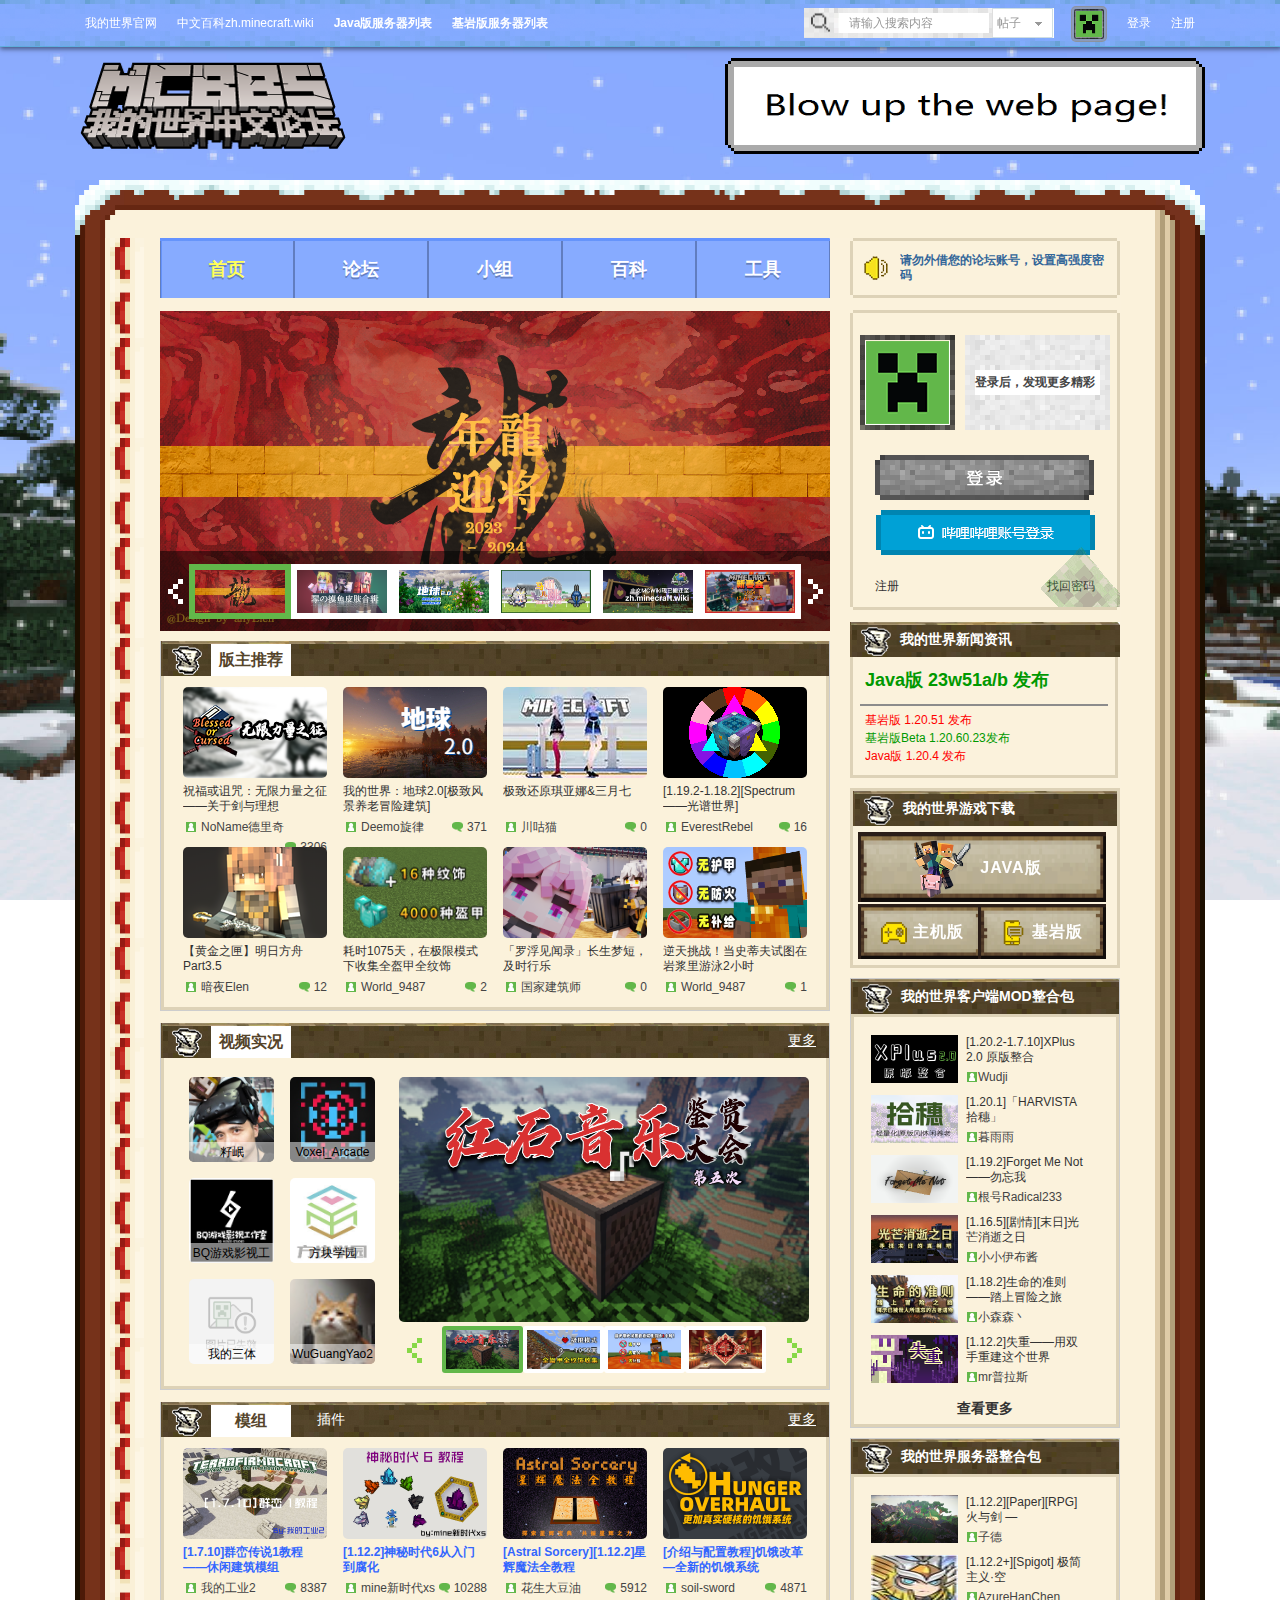
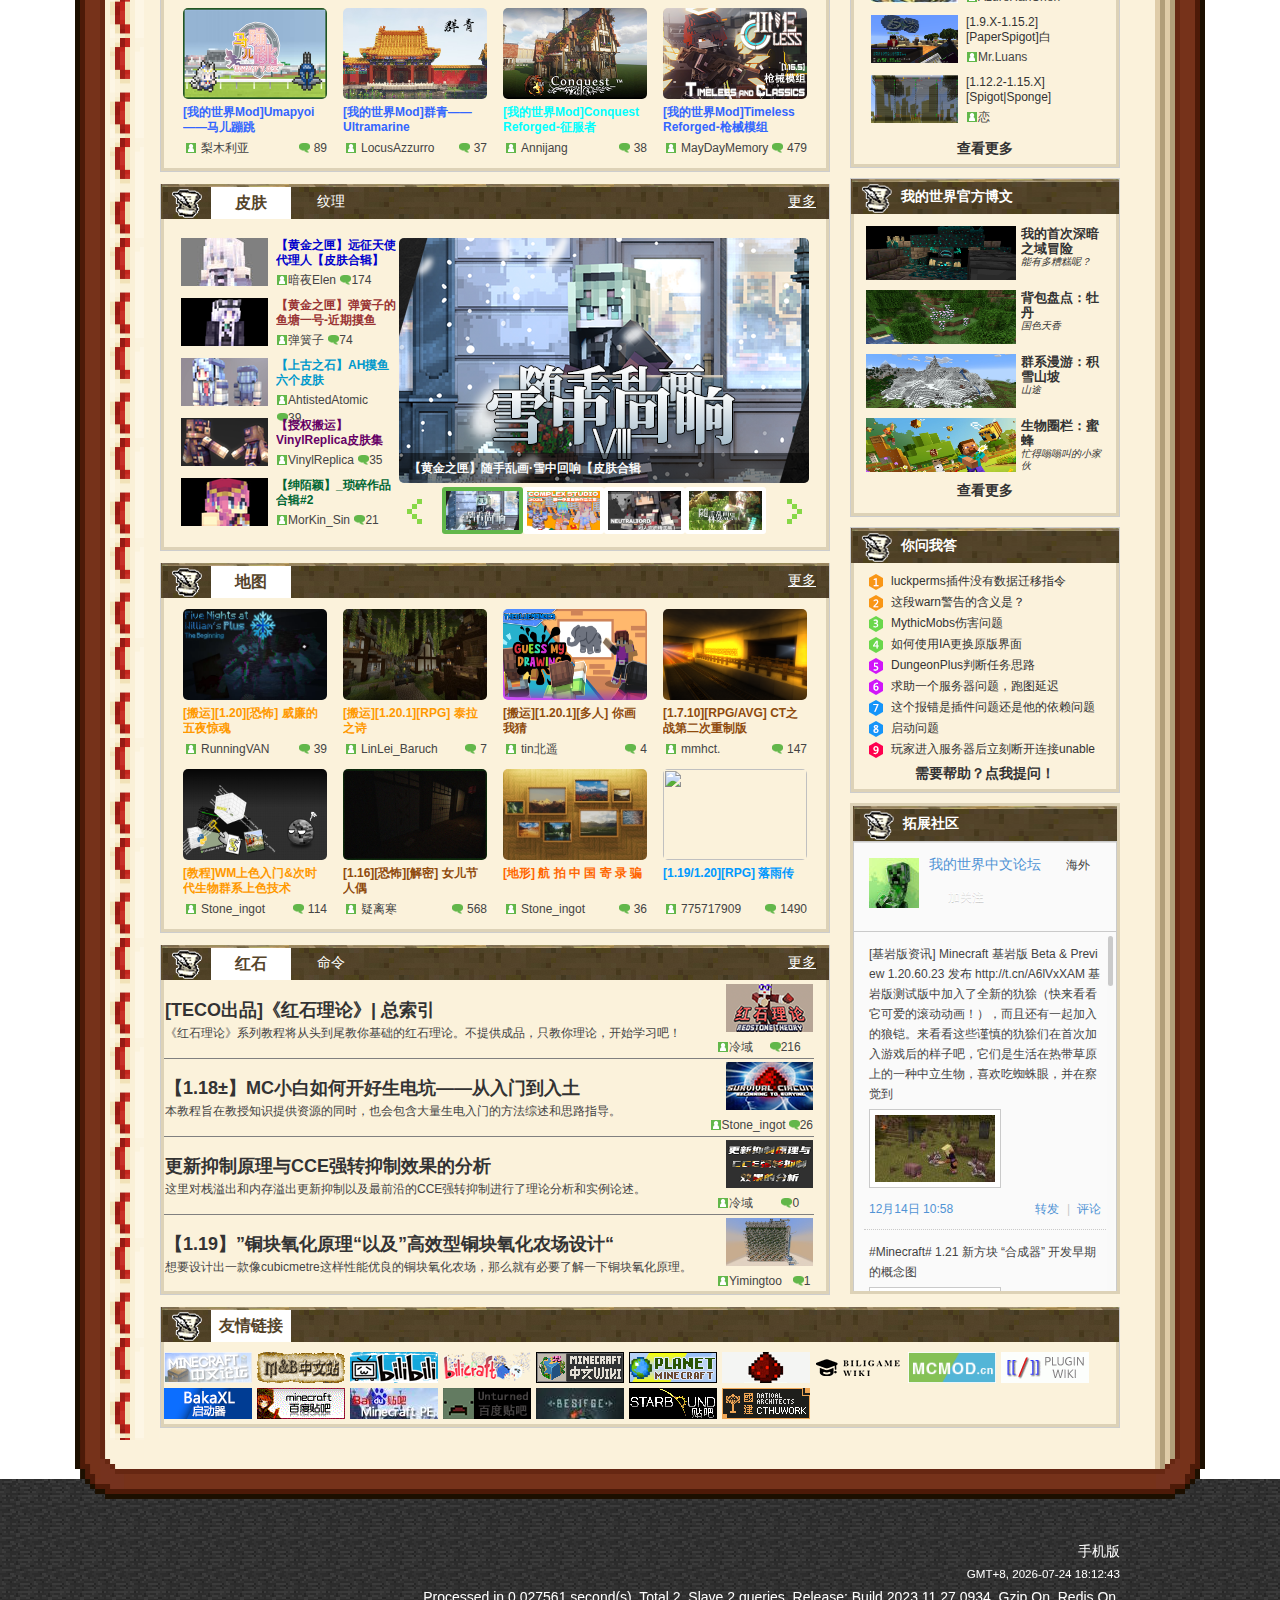
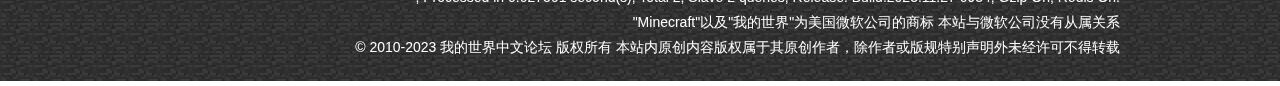
==== boom/index.html @ ce3ffc86 "Signed-off-by: azdyqwo <shiwin7junya@126.com>" ====
<!DOCTYPE html PUBLIC "-//W3C//DTD XHTML 1.0 Transitional//EN" "http://www.w3.org/TR/xhtml1/DTD/xhtml1-transitional.dtd">
<html xmlns="http://www.w3.org/1999/xhtml">
<head>
	<meta http-equiv="Content-Type" content="text/html; charset=UTF-8"/>
<meta http-equiv="X-UA-Compatible" content="IE=edge">
<meta name="force-rendering" content="webkit">
<title>Minecraft(我的世界)中文论坛——Minecraft中文站,我的世界中文论坛,我的世界论坛 - </title>
	<link rel="canonical" href="https://www.mcbbs.net" />
<meta name="force-rendering" content="webkit">
<meta http-equiv="Content-Security-Policy" content="">
<meta http-equiv="X-UA-Compatible" content="IE=edge">
<meta itemprop="image" content="https://www.mcbbs.net/template/mcbbs/image/logo_sc.png"/>
<style>
.fastlg {
display:none;
}
</style><meta name="keywords" content="Minecraft,我的世界,我的世界服务器,我的世界手机版,我的世界材质包,我的世界皮肤,我的世界整合包,我的世界mod,我的世界插件,我的世界地图,合成表,mc手机版,mc mod,mc下载"/>
<meta name="description" content="最大的《Minecraft》（我的世界）玩家创造、研究、交流学习和分享的专业中文社交平台！这里你可以找到最新最好玩的整合包、Mod，最炫酷的皮肤、材质包，以及各种我的世界最新的资讯，与其他人一起交流你的游戏心得。想了解我的世界怎么玩？在这里你可以找到各路高手分享的游戏心得与教程。 "/>
<meta name="generator" content="Discuz! X3.5"/>
<meta name="author" content="我的世界中文论坛"/>
<meta name="copyright" content="2001-2013 Comsenz Inc."/>
<meta name="MSSmartTagsPreventParsing" content="True"/>
<meta http-equiv="MSThemeCompatible" content="Yes"/>
<base href="">
<link rel="manifest" href="./manifest.json"/><link rel="stylesheet" type="text/css" href="static-sub/data/cache/style_30_common-OcA.css"/><link rel="stylesheet" type="text/css" href="static-sub/data/cache/style_30_portal_index-OcA.css"/><link rel="stylesheet" id="css_extstyle" type="text/css" href="template/mcbbs/style/winter/style.css"/><script type="text/javascript">var STYLEID = '30', STATICURL = 'https://static.mcbbs.net/static/', IMGDIR = 'https://static.mcbbs.net/template/mcbbs/image', VERHASH = 'OcA', charset = 'UTF-8', discuz_uid = '0', cookiepre = 'ZxYQ_8cea_', cookiedomain = '.mcbbs.net', cookiepath = '/', showusercard = '1', attackevasive = '0', disallowfloat = 'newthread|tradeorder|nav|usergroups', creditnotice = '1|人气|点,2|金粒|粒,3|金锭[已弃用]|块,4|宝石|颗,5|下界之星|枚,6|贡献|份,7|爱心|心,8|钻石|颗', defaultstyle = './template/mcbbs/style/winter', REPORTURL = 'aHR0cHM6Ly93d3cubWNiYnMubmV0Lw==', SITEURL = 'https://www.mcbbs.net/', JSPATH = 'https://static.mcbbs.net/static/js/', CSSPATH = 'https://static.mcbbs.net/data/cache/style_', DYNAMICURL = '';</script>
<script src="static-sub/static/js/common-OcA.js" type="text/javascript"></script>
<meta name="application-name" content="Minecraft(我的世界)中文论坛"/>
<meta name="msapplication-tooltip" content="Minecraft(我的世界)中文论坛"/>
<meta name="msapplication-task" content="name=首页;action-uri=https://www.mcbbs.net/portal.php;icon-uri=https://www.mcbbs.net/https://static.mcbbs.net/template/mcbbs/image/portal.ico"/><meta name="msapplication-task" content="name=论坛;action-uri=https://www.mcbbs.net/forum.php;icon-uri=https://www.mcbbs.net/https://static.mcbbs.net/template/mcbbs/image/bbs.ico"/>
<meta name="msapplication-task" content="name=小组;action-uri=https://www.mcbbs.net/group.php;icon-uri=https://www.mcbbs.net/https://static.mcbbs.net/template/mcbbs/image/group.ico"/><script src="static-sub/static/js/forum-OcA.js" type="text/javascript"></script>
<script src="static-sub/static/js/portal-OcA.js" type="text/javascript"></script>
        <!--<link rel="stylesheet" href="template/mcbbs/common/xw.css"/>-->
<script src="template/mcbbs/common/jquery.min.js" type="text/javascript"></script>
<script type="text/javascript">
var jq = jQuery.noConflict();
</script>
</head>
<body id="nv_portal" class="pg_index" onkeydown="if(event.keyCode==27) return false;">
    <div id="body_fixed_bg"></div>
<div id="append_parent"></div><div id="ajaxwaitid"></div>
<div id="toptb" class="cl">
<div class="new_wp wp">
<div class="z light">
                                        <a href="https://minecraft.net/" title="我的世界（国际版）官方网站" target="_blank">我的世界官网</a>                                        <a href="https://zh.minecraft.wiki/" title="Minecraft Wiki，已迁移到新地址！" target="_blank">中文百科zh.minecraft.wiki</a>                                        <a href="./forum-server-1.html" target="_blank" style="font-weight: bold;">Java版服务器列表</a>                                        <a href="./forum-peserver-1.html" target="_blank" style="font-weight: bold;">基岩版服务器列表</a>                                                                                                                                                                                                                                                                                                                                                                        </div>
<div class="y">
                    <!--<div class="y_search">
                        <form id="scbar_form" method="post" autocomplete="off" onsubmit="searchFocus($('scbar_txt'))" action="search_searchsubmit-yes.html" target="_blank">
                            <input type="hidden" name="mod" id="scbar_mod" value="search" />
                            <input type="hidden" name="formhash" value="66102460" />
                            <input type="hidden" name="srchtype" value="title" />
                            <input type="hidden" name="srhfid" value="0" />
                            <input type="hidden" name="srhlocality" value="portal::index" />
                            &lt;!&ndash;&ndash;&gt;
                                <div class="y_search_btn"><button type="submit" name="searchsubmit" id="scbar_btn" sc="1" class="pn pnc" value="true"><strong class="xi2">搜索</strong></button></div>
                                <div class="y_search_inp"><input type="text" name="srchtxt" id="scbar_txt" value="" placeholder="请输入搜索内容" autocomplete="off" x-webkit-speech speech  title=""/></div>
</form>
                    </div>--><div class="cl y_search">
<form id="scbar_form" method="post" autocomplete="off" onsubmit="searchFocus($('scbar_txt'))" action="./search_searchsubmit-yes.html" target="_blank">
<input type="hidden" name="mod" id="scbar_mod" value="search"/>
<input type="hidden" name="formhash" value="66102460"/>
<input type="hidden" name="srchtype" value="title"/>
<input type="hidden" name="srhfid" value="0"/>
<input type="hidden" name="srhlocality" value="portal::index"/>
<table cellspacing="0" cellpadding="0">
<tr>
<!--<td class="scbar_icon_td"></td>-->
<td class="y_search_btn"><button type="submit" name="searchsubmit" id="scbar_btn" sc="1" class="pn pnc" value="true"><strong class="xi2">搜索</strong></button></td>
<td class="y_search_inp"><input type="text" name="srchtxt" id="scbar_txt" value="请输入搜索内容" autocomplete="off" x-webkit-speech speech/></td>
<td class="scbar_type_td"><a href="javascript:;" id="scbar_type" class="xg1" onclick="showMenu(this.id)" hidefocus="true" style="height: 26px">搜索</a></td>
<!--	<td class="scbar_hot_td">
<div id="scbar_hot">
&lt;!&ndash;&ndash;&gt;
</div>
</td>-->
</tr>
</table>
</form>
</div>
<ul id="scbar_type_menu" class="p_pop" style="display: none;"><li><a href="javascript:;" rel="forum" class="curtype">帖子</a></li><li><a href="javascript:;" rel="user">用户</a></li></ul>
<script type="text/javascript">
initSearchmenu('scbar', '');
</script>
<div class="user_menu"> 
<!--<a id="switchblind" href="javascript:;" onclick="toggleBlind(this)" title="开启辅助访问" class="switchblind">开启辅助访问</a>-->
</div>
<!--
<div id="user_login_menu" style="display: none">
<script src="https://static.mcbbs.net/static/js/logging.js?OcA" type="text/javascript"></script>
<form method="post" autocomplete="off" id="lsform" action="member_mod-logging-action-login-loginsubmit-yes-infloat-yes-lssubmit-yes.html" onsubmit="return lsSubmit();">
<ul class="user_info_menu_info">
<li><label for="ls_username">!account!</label><input type="text" name="username" id="ls_username" class="px vm xg1"  value="用户名/Email" onfocus="if(this.value == '用户名/Email'){this.value = '';this.className = 'px vm';}" onblur="if(this.value == ''){this.value = '用户名/Email';this.className = 'px vm xg1';}" tabindex="901" /></li>
<li><label for="ls_password">!password!</label><input type="password" name="password" id="ls_password" class="px vm" autocomplete="off" tabindex="902" /></li>
<li><label for="ls_cookietime"><input type="checkbox" name="cookietime" id="ls_cookietime" class="pc" value="2592000" tabindex="903" />自动登录</label></li>
<li><button type="submit" tabindex="914" style="width:220px;height:45px;cursor:pointer;border:0;background:url('template/mcbbs/image/dl.png') 0 0 no-repeat;display: inherit;"></button></li>
</ul>
</form>
</div>
-->
<div class="avt y light" id="user_login" onmouseover="showMenu({'ctrlid':this.id})">
<a href="./member_mod-register.html">注册</a>
<a href="./member_mod-logging-action-login.html">登录</a>
<div class="avt y hd_t_a" style="z-index:0">
<a href="./member_mod-logging-action-login.html"><img src="static-sub/template/mcbbs/image/special_photo_bg.png"></a>
</div>
</div>
</div>
</div>
</div>
<div id="user_info_menu" style="display: none">
<ul class="user_info_menu_info">
<li><p class="username"></p>
</li>
<li><a class="rank" href="./home_mod-spacecp-ac-usergroup-gid-7.html">游客</a></li>
<li><a id="rank" href="./home_mod-spacecp-ac-usergroup-gid-7.html" target="_blank"></a>
</li>
<li><span class="autowidth pbg2"><span class="pbr2" style="width:%;"></span></span></li>
<li><a class="extcredits" title="金粒" href="./home_mod-spacecp-ac-credit.html"><em class="gold_nugget"></em>  </a> <a class="extcredits" title="绿宝石" href="./home_mod-spacecp-ac-credit.html"><em class="emerald"></em>  </a></li>
</ul>
<ul class="user_info_menu_btn">
<li><a href="./home_mod-spacecp.html" target="_blank">账号设置</a></li>
<li><a href="./forum_mod-guide-view-my.html" target="_blank">我的帖子</a></li>
<li><a href="./home_mod-space-do-favorite-view-me.html" target="_blank">我的收藏</a></li>
<li><a href="./member_mod-logging-action-logout-formhash-66102460.html" onclick="showDialog('你确定要退出登录吗？', 'confirm', '退出登录', function(){
top.
}, 1, null, '', '', '', '', 0);return false;">退出登录</a></li>
</ul>
</div>
<!--消息通知--> 
<div id="qmenu_menu" class="p_pop blk" style="display: none;">
<div class="ptm pbw hm">
请 <a href="javascript:;" class="xi2" onclick="lsSubmit()"><strong>登录</strong></a> 后使用快捷导航<br/>没有帐号？<a href="./member_mod-register.html" class="xi2 xw1">注册(register)</a>
</div>
<div id="fjump_menu" class="btda"></div></div>    <!--整个主体div-->
    <div class="mc_map_wp">
<!--头部公用 用户状态信息-->
        <div class="new_wp" style="padding: 28px 0 26px 0;">
<div class="hdc cl"><h2 style="padding:0;float: left;"><a href="./portal.html" title="Minecraft(我的世界)中文论坛"><img src="static-sub/template/mcbbs/image/logo_sc.png" alt="Minecraft(我的世界)中文论坛" border="0"/></a></h2><script src="static-sub/static/js/logging-OcA.js" type="text/javascript"></script>
<form method="post" autocomplete="off" id="lsform" action="./member_mod-logging-action-login-loginsubmit-yes-infloat-yes-lssubmit-yes.html" onsubmit="return lsSubmit();">
<div class="fastlg cl">
<span id="return_ls" style="display:none"></span>
<div class="y pns">
<table cellspacing="0" cellpadding="0">
<tr>
<td><label for="ls_username">帐号</label></td>
<td><input type="text" name="username" id="ls_username" class="px vm xg1" value="用户名/Email" onfocus="if(this.value == '用户名/Email'){this.value = '';this.className = 'px vm';}" onblur="if(this.value == ''){this.value = '用户名/Email';this.className = 'px vm xg1';}" tabindex="901"/></td>
<td class="fastlg_l"><label for="ls_cookietime"><input type="checkbox" name="cookietime" id="ls_cookietime" class="pc" value="2592000" tabindex="903"/>自动登录</label></td>
<td>&nbsp;<a href="./member_mod-logging-action-login-viewlostpw-1.html">找回密码</a></td>
</tr>
<tr>
<td><label for="ls_password">密码</label></td>
<td><input type="password" name="password" id="ls_password" class="px vm" autocomplete="off" tabindex="902"/></td>
<td class="fastlg_l"><button type="submit" class="pn vm" tabindex="904" style="width: 75px;"><em>登录</em></button></td>
<td>&nbsp;<a href="./member_mod-register.html" class="xi2 xw1">注册(register)</a></td>
</tr>
</table>
<input type="hidden" name="quickforward" value="yes"/>
<input type="hidden" name="handlekey" value="ls"/>
</div>
<div class="fastlg_fm y" style="padding-right: 5px; border-right: none;">
<p><a href="./beta-sub/-2F.html"><img src="static-sub/template/mcbbs/image/bili_login.gif" class="vm" alt="!header_login!"/></a></p>
<p class="hm xg1" style="padding-top: 2px; color: white !important;">只需一步，立刻登录</p>
</div>
        <script type="text/javascript" src="source/plugin/geetest3/js/gt3-init.js"></script>
        <script type="text/javascript" src="source/plugin/geetest3/js/gt.js"></script>
        <script type="text/javascript">
            var lsform = document.getElementById('lsform');
            var o = document.createElement("button");  
            o.id = "header-loggin-btn";       
            o.setAttribute('type', 'submit');                               
            o.value = ""; 
            o.style.display="none";
            lsform.appendChild(o);
        </script>
        <script type="text/javascript">
            var handler = function (captchaObj) {
                window.__gtcaptch__ = captchaObj;         
             };
            var xmlHttp;
            function createxmlHttpRequest() {
                if (window.ActiveXObject) {
                    xmlHttp = new ActiveXObject("Microsoft.XMLHTTP");
                } else if (window.XMLHttpRequest) {
                    xmlHttp = new XMLHttpRequest();
                }
            }
            createxmlHttpRequest();
            xmlHttp.open("GET", "plugin_id-geetest3-model-start-t.html" + (new Date()).getTime());
            xmlHttp.send(null);
            xmlHttp.onreadystatechange = function(result) {
                if ((xmlHttp.readyState == 4) && (xmlHttp.status == 200)) {
                        var obj = JSON.parse(xmlHttp.responseText);          
                            initGeetest({
                                gt: obj.gt,
                                challenge: obj.challenge,
                                offline: !obj.success,
                                timeout: '5000',
                                product: "bind", // 产品形式，包括：float，popup
                                width: "300px"
                            }, handler);
                }
            }
        </script>
</div>
</form>
<div id="H6MzMb" class="y">
<script>(function(i){var l="2.73";if(i.support==undefined){i.support={opacity:!(i.browser.msie)}}function a(q){if(i.fn.cycle.debug){f(q)}}function f(){if(window.console&&window.console.log){window.console.log("[cycle] "+Array.prototype.join.call(arguments," "))}}i.fn.cycle=function(r,q){var s={s:this.selector,c:this.context};if(this.length===0&&r!="stop"){if(!i.isReady&&s.s){f("DOM not ready, queuing slideshow");i(function(){i(s.s,s.c).cycle(r,q)});return this}f("terminating; zero elements found by selector"+(i.isReady?"":" (DOM not ready)"));return this}return this.each(function(){var w=m(this,r,q);if(w===false){return}if(this.cycleTimeout){clearTimeout(this.cycleTimeout)}this.cycleTimeout=this.cyclePause=0;var x=i(this);var y=w.slideExpr?i(w.slideExpr,this):x.children();var u=y.get();if(u.length<2){f("terminating; too few slides: "+u.length);return}var t=k(x,y,u,w,s);if(t===false){return}var v=t.continuous?10:h(t.currSlide,t.nextSlide,t,!t.rev);if(v){v+=(t.delay||0);if(v<10){v=10}a("first timeout: "+v);this.cycleTimeout=setTimeout(function(){e(u,t,0,!t.rev)},v)}})};function m(q,t,r){if(q.cycleStop==undefined){q.cycleStop=0}if(t===undefined||t===null){t={}}if(t.constructor==String){switch(t){case"stop":q.cycleStop++;if(q.cycleTimeout){clearTimeout(q.cycleTimeout)}q.cycleTimeout=0;i(q).removeData("cycle.opts");return false;case"pause":q.cyclePause=1;return false;case"resume":q.cyclePause=0;if(r===true){t=i(q).data("cycle.opts");if(!t){f("options not found, can not resume");return false}if(q.cycleTimeout){clearTimeout(q.cycleTimeout);q.cycleTimeout=0}e(t.elements,t,1,1)}return false;case"prev":case"next":var u=i(q).data("cycle.opts");if(!u){f('options not found, "prev/next" ignored');return false}i.fn.cycle[t](u);return false;default:t={fx:t}}return t}else{if(t.constructor==Number){var s=t;t=i(q).data("cycle.opts");if(!t){f("options not found, can not advance slide");return false}if(s<0||s>=t.elements.length){f("invalid slide index: "+s);return false}t.nextSlide=s;if(q.cycleTimeout){clearTimeout(q.cycleTimeout);q.cycleTimeout=0}if(typeof r=="string"){t.oneTimeFx=r}e(t.elements,t,1,s>=t.currSlide);return false}}return t}function b(q,r){if(!i.support.opacity&&r.cleartype&&q.style.filter){try{q.style.removeAttribute("filter")}catch(s){}}}function k(y,J,u,t,E){var C=i.extend({},i.fn.cycle.defaults,t||{},i.metadata?y.metadata():i.meta?y.data():{});if(C.autostop){C.countdown=C.autostopCount||u.length}var r=y[0];y.data("cycle.opts",C);C.$cont=y;C.stopCount=r.cycleStop;C.elements=u;C.before=C.before?[C.before]:[];C.after=C.after?[C.after]:[];C.after.unshift(function(){C.busy=0});if(!i.support.opacity&&C.cleartype){C.after.push(function(){b(this,C)})}if(C.continuous){C.after.push(function(){e(u,C,0,!C.rev)})}n(C);if(!i.support.opacity&&C.cleartype&&!C.cleartypeNoBg){g(J)}if(y.css("position")=="static"){y.css("position","relative")}if(C.width){y.width(C.width)}if(C.height&&C.height!="auto"){y.height(C.height)}if(C.startingSlide){C.startingSlide=parseInt(C.startingSlide)}if(C.random){C.randomMap=[];for(var H=0;H<u.length;H++){C.randomMap.push(H)}C.randomMap.sort(function(L,w){return Math.random()-0.5});C.randomIndex=0;C.startingSlide=C.randomMap[0]}else{if(C.startingSlide>=u.length){C.startingSlide=0}}C.currSlide=C.startingSlide=C.startingSlide||0;var x=C.startingSlide;J.css({position:"absolute",top:0,left:0}).hide().each(function(w){var L=x?w>=x?u.length-(w-x):x-w:u.length-w;i(this).css("z-index",L)});i(u[x]).css("opacity",1).show();b(u[x],C);if(C.fit&&C.width){J.width(C.width)}if(C.fit&&C.height&&C.height!="auto"){J.height(C.height)}var D=C.containerResize&&!y.innerHeight();if(D){var v=0,B=0;for(var F=0;F<u.length;F++){var q=i(u[F]),K=q[0],A=q.outerWidth(),I=q.outerHeight();if(!A){A=K.offsetWidth}if(!I){I=K.offsetHeight}v=A>v?A:v;B=I>B?I:B}if(v>0&&B>0){y.css({width:v+"px",height:B+"px"})}}if(C.pause){y.hover(function(){this.cyclePause++},function(){this.cyclePause--})}if(c(C)===false){return false}var s=false;t.requeueAttempts=t.requeueAttempts||0;J.each(function(){var N=i(this);this.cycleH=(C.fit&&C.height)?C.height:N.height();this.cycleW=(C.fit&&C.width)?C.width:N.width();if(N.is("img")){var L=(i.browser.msie&&this.cycleW==28&&this.cycleH==30&&!this.complete);var O=(i.browser.mozilla&&this.cycleW==34&&this.cycleH==19&&!this.complete);var M=(i.browser.opera&&((this.cycleW==42&&this.cycleH==19)||(this.cycleW==37&&this.cycleH==17))&&!this.complete);var w=(this.cycleH==0&&this.cycleW==0&&!this.complete);if(L||O||M||w){if(E.s&&C.requeueOnImageNotLoaded&&++t.requeueAttempts<100){f(t.requeueAttempts," - img slide not loaded, requeuing slideshow: ",this.src,this.cycleW,this.cycleH);setTimeout(function(){i(E.s,E.c).cycle(t)},C.requeueTimeout);s=true;return false}else{f("could not determine size of image: "+this.src,this.cycleW,this.cycleH)}}}return true});if(s){return false}C.cssBefore=C.cssBefore||{};C.animIn=C.animIn||{};C.animOut=C.animOut||{};J.not(":eq("+x+")").css(C.cssBefore);if(C.cssFirst){i(J[x]).css(C.cssFirst)}if(C.timeout){C.timeout=parseInt(C.timeout);if(C.speed.constructor==String){C.speed=i.fx.speeds[C.speed]||parseInt(C.speed)}if(!C.sync){C.speed=C.speed/2}while((C.timeout-C.speed)<250){C.timeout+=C.speed}}if(C.easing){C.easeIn=C.easeOut=C.easing}if(!C.speedIn){C.speedIn=C.speed}if(!C.speedOut){C.speedOut=C.speed}C.slideCount=u.length;C.currSlide=C.lastSlide=x;if(C.random){C.nextSlide=C.currSlide;if(++C.randomIndex==u.length){C.randomIndex=0}C.nextSlide=C.randomMap[C.randomIndex]}else{C.nextSlide=C.startingSlide>=(u.length-1)?0:C.startingSlide+1}if(!C.multiFx){var G=i.fn.cycle.transitions[C.fx];if(i.isFunction(G)){G(y,J,C)}else{if(C.fx!="custom"&&!C.multiFx){f("unknown transition: "+C.fx,"; slideshow terminating");return false}}}var z=J[x];if(C.before.length){C.before[0].apply(z,[z,z,C,true])}if(C.after.length>1){C.after[1].apply(z,[z,z,C,true])}if(C.next){i(C.next).bind(C.prevNextEvent,function(){return o(C,C.rev?-1:1)})}if(C.prev){i(C.prev).bind(C.prevNextEvent,function(){return o(C,C.rev?1:-1)})}if(C.pager){d(u,C)}j(C,u);return C}function n(q){q.original={before:[],after:[]};q.original.cssBefore=i.extend({},q.cssBefore);q.original.cssAfter=i.extend({},q.cssAfter);q.original.animIn=i.extend({},q.animIn);q.original.animOut=i.extend({},q.animOut);i.each(q.before,function(){q.original.before.push(this)});i.each(q.after,function(){q.original.after.push(this)})}function c(w){var u,s,r=i.fn.cycle.transitions;if(w.fx.indexOf(",")>0){w.multiFx=true;w.fxs=w.fx.replace(/\s*/g,"").split(",");for(u=0;u<w.fxs.length;u++){var v=w.fxs[u];s=r[v];if(!s||!r.hasOwnProperty(v)||!i.isFunction(s)){f("discarding unknown transition: ",v);w.fxs.splice(u,1);u--}}if(!w.fxs.length){f("No valid transitions named; slideshow terminating.");return false}}else{if(w.fx=="all"){w.multiFx=true;w.fxs=[];for(p in r){s=r[p];if(r.hasOwnProperty(p)&&i.isFunction(s)){w.fxs.push(p)}}}}if(w.multiFx&&w.randomizeEffects){var t=Math.floor(Math.random()*20)+30;for(u=0;u<t;u++){var q=Math.floor(Math.random()*w.fxs.length);w.fxs.push(w.fxs.splice(q,1)[0])}a("randomized fx sequence: ",w.fxs)}return true}function j(r,q){r.addSlide=function(u,v){var t=i(u),w=t[0];if(!r.autostopCount){r.countdown++}q[v?"unshift":"push"](w);if(r.els){r.els[v?"unshift":"push"](w)}r.slideCount=q.length;t.css("position","absolute");t[v?"prependTo":"appendTo"](r.$cont);if(v){r.currSlide++;r.nextSlide++}if(!i.support.opacity&&r.cleartype&&!r.cleartypeNoBg){g(t)}if(r.fit&&r.width){t.width(r.width)}if(r.fit&&r.height&&r.height!="auto"){$slides.height(r.height)}w.cycleH=(r.fit&&r.height)?r.height:t.height();w.cycleW=(r.fit&&r.width)?r.width:t.width();t.css(r.cssBefore);if(r.pager){i.fn.cycle.createPagerAnchor(q.length-1,w,i(r.pager),q,r)}if(i.isFunction(r.onAddSlide)){r.onAddSlide(t)}else{t.hide()}}}i.fn.cycle.resetState=function(r,q){q=q||r.fx;r.before=[];r.after=[];r.cssBefore=i.extend({},r.original.cssBefore);r.cssAfter=i.extend({},r.original.cssAfter);r.animIn=i.extend({},r.original.animIn);r.animOut=i.extend({},r.original.animOut);r.fxFn=null;i.each(r.original.before,function(){r.before.push(this)});i.each(r.original.after,function(){r.after.push(this)});var s=i.fn.cycle.transitions[q];if(i.isFunction(s)){s(r.$cont,i(r.elements),r)}};function e(x,q,w,y){if(w&&q.busy&&q.manualTrump){i(x).stop(true,true);q.busy=false}if(q.busy){return}var u=q.$cont[0],A=x[q.currSlide],z=x[q.nextSlide];if(u.cycleStop!=q.stopCount||u.cycleTimeout===0&&!w){return}if(!w&&!u.cyclePause&&((q.autostop&&(--q.countdown<=0))||(q.nowrap&&!q.random&&q.nextSlide<q.currSlide))){if(q.end){q.end(q)}return}if(w||!u.cyclePause){var v=q.fx;A.cycleH=A.cycleH||i(A).height();A.cycleW=A.cycleW||i(A).width();z.cycleH=z.cycleH||i(z).height();z.cycleW=z.cycleW||i(z).width();if(q.multiFx){if(q.lastFx==undefined||++q.lastFx>=q.fxs.length){q.lastFx=0}v=q.fxs[q.lastFx];q.currFx=v}if(q.oneTimeFx){v=q.oneTimeFx;q.oneTimeFx=null}i.fn.cycle.resetState(q,v);if(q.before.length){i.each(q.before,function(B,C){if(u.cycleStop!=q.stopCount){return}C.apply(z,[A,z,q,y])})}var s=function(){i.each(q.after,function(B,C){if(u.cycleStop!=q.stopCount){return}C.apply(z,[A,z,q,y])})};if(q.nextSlide!=q.currSlide){q.busy=1;if(q.fxFn){q.fxFn(A,z,q,s,y)}else{if(i.isFunction(i.fn.cycle[q.fx])){i.fn.cycle[q.fx](A,z,q,s)}else{i.fn.cycle.custom(A,z,q,s,w&&q.fastOnEvent)}}}q.lastSlide=q.currSlide;if(q.random){q.currSlide=q.nextSlide;if(++q.randomIndex==x.length){q.randomIndex=0}q.nextSlide=q.randomMap[q.randomIndex]}else{var t=(q.nextSlide+1)==x.length;q.nextSlide=t?0:q.nextSlide+1;q.currSlide=t?x.length-1:q.nextSlide-1}if(q.pager){i.fn.cycle.updateActivePagerLink(q.pager,q.currSlide)}}var r=0;if(q.timeout&&!q.continuous){r=h(A,z,q,y)}else{if(q.continuous&&u.cyclePause){r=10}}if(r>0){u.cycleTimeout=setTimeout(function(){e(x,q,0,!q.rev)},r)}}i.fn.cycle.updateActivePagerLink=function(q,r){i(q).each(function(){i(this).find("a").removeClass("activeSlide").filter("a:eq("+r+")").addClass("activeSlide")})};function h(v,s,u,r){if(u.timeoutFn){var q=u.timeoutFn(v,s,u,r);while((q-u.speed)<250){q+=u.speed}a("calculated timeout: "+q+"; speed: "+u.speed);if(q!==false){return q}}return u.timeout}i.fn.cycle.next=function(q){o(q,q.rev?-1:1)};i.fn.cycle.prev=function(q){o(q,q.rev?1:-1)};function o(r,u){var q=r.elements;var t=r.$cont[0],s=t.cycleTimeout;if(s){clearTimeout(s);t.cycleTimeout=0}if(r.random&&u<0){r.randomIndex--;if(--r.randomIndex==-2){r.randomIndex=q.length-2}else{if(r.randomIndex==-1){r.randomIndex=q.length-1}}r.nextSlide=r.randomMap[r.randomIndex]}else{if(r.random){if(++r.randomIndex==q.length){r.randomIndex=0}r.nextSlide=r.randomMap[r.randomIndex]}else{r.nextSlide=r.currSlide+u;if(r.nextSlide<0){if(r.nowrap){return false}r.nextSlide=q.length-1}else{if(r.nextSlide>=q.length){if(r.nowrap){return false}r.nextSlide=0}}}}if(i.isFunction(r.prevNextClick)){r.prevNextClick(u>0,r.nextSlide,q[r.nextSlide])}e(q,r,1,u>=0);return false}function d(r,s){var q=i(s.pager);i.each(r,function(t,u){i.fn.cycle.createPagerAnchor(t,u,q,r,s)});i.fn.cycle.updateActivePagerLink(s.pager,s.startingSlide)}i.fn.cycle.createPagerAnchor=function(u,v,s,t,w){var r;if(i.isFunction(w.pagerAnchorBuilder)){r=w.pagerAnchorBuilder(u,v)}else{r='<a href="index.html#">'+(u+1)+"</a>"}if(!r){return}var x=i(r);if(x.parents("body").length===0){var q=[];if(s.length>1){s.each(function(){var y=x.clone(true);i(this).append(y);q.push(y[0])});x=i(q)}else{x.appendTo(s)}}x.bind(w.pagerEvent,function(A){A.preventDefault();w.nextSlide=u;var z=w.$cont[0],y=z.cycleTimeout;if(y){clearTimeout(y);z.cycleTimeout=0}if(i.isFunction(w.pagerClick)){w.pagerClick(w.nextSlide,t[w.nextSlide])}e(t,w,1,w.currSlide<u);return false});if(w.pagerEvent!="click"){x.click(function(){return false})}if(w.pauseOnPagerHover){x.hover(function(){w.$cont[0].cyclePause++},function(){w.$cont[0].cyclePause--})}};i.fn.cycle.hopsFromLast=function(t,s){var r,q=t.lastSlide,u=t.currSlide;if(s){r=u>q?u-q:t.slideCount-q}else{r=u<q?q-u:q+t.slideCount-u}return r};function g(s){function r(t){t=parseInt(t).toString(16);return t.length<2?"0"+t:t}function q(w){for(;w&&w.nodeName.toLowerCase()!="html";w=w.parentNode){var t=i.css(w,"background-color");if(t.indexOf("rgb")>=0){var u=t.match(/\d+/g);return"#"+r(u[0])+r(u[1])+r(u[2])}if(t&&t!="transparent"){return t}}return"#ffffff"}s.each(function(){i(this).css("background-color",q(this))})}i.fn.cycle.commonReset=function(v,t,u,r,s,q){i(u.elements).not(v).hide();u.cssBefore.opacity=1;u.cssBefore.display="block";if(r!==false&&t.cycleW>0){u.cssBefore.width=t.cycleW}if(s!==false&&t.cycleH>0){u.cssBefore.height=t.cycleH}u.cssAfter=u.cssAfter||{};u.cssAfter.display="none";i(v).css("zIndex",u.slideCount+(q===true?1:0));i(t).css("zIndex",u.slideCount+(q===true?0:1))};i.fn.cycle.custom=function(B,v,q,s,r){var A=i(B),w=i(v);var t=q.speedIn,z=q.speedOut,u=q.easeIn,y=q.easeOut;w.css(q.cssBefore);if(r){if(typeof r=="number"){t=z=r}else{t=z=1}u=y=null}var x=function(){w.animate(q.animIn,t,u,s)};A.animate(q.animOut,z,y,function(){if(q.cssAfter){A.css(q.cssAfter)}if(!q.sync){x()}});if(q.sync){x()}};i.fn.cycle.transitions={fade:function(r,s,q){s.not(":eq("+q.currSlide+")").css("opacity",0);q.before.push(function(v,t,u){i.fn.cycle.commonReset(v,t,u);u.cssBefore.opacity=0});q.animIn={opacity:1};q.animOut={opacity:0};q.cssBefore={top:0,left:0}}};i.fn.cycle.ver=function(){return l};i.fn.cycle.defaults={fx:"fade",timeout:4000,timeoutFn:null,continuous:0,speed:1000,speedIn:null,speedOut:null,next:null,prev:null,prevNextClick:null,prevNextEvent:"click",pager:null,pagerClick:null,pagerEvent:"click",pagerAnchorBuilder:null,before:null,after:null,end:null,easing:null,easeIn:null,easeOut:null,shuffle:null,animIn:null,animOut:null,cssBefore:null,cssAfter:null,fxFn:null,height:"auto",startingSlide:0,sync:1,random:0,fit:0,containerResize:1,pause:0,pauseOnPagerHover:0,autostop:0,autostopCount:0,delay:0,slideExpr:null,cleartype:!i.support.opacity,cleartypeNoBg:false,nowrap:0,fastOnEvent:0,randomizeEffects:1,rev:0,manualTrump:true,requeueOnImageNotLoaded:true,requeueTimeout:250}})(jQuery);
/*
 * jQuery Cycle Plugin Transition Definitions
 * This script is a plugin for the jQuery Cycle Plugin
 * Examples and documentation at: http://malsup.com/jquery/cycle/
 * Copyright (c) 2007-2008 M. Alsup
 * Version:	 2.72
 * Dual licensed under the MIT and GPL licenses:
 * http://www.opensource.org/licenses/mit-license.php
 * http://www.gnu.org/licenses/gpl.html
 */
(function(a){a.fn.cycle.transitions.none=function(c,d,b){b.fxFn=function(g,e,f,h){a(e).show();a(g).hide();h()}};a.fn.cycle.transitions.scrollUp=function(d,e,c){d.css("overflow","hidden");c.before.push(a.fn.cycle.commonReset);var b=d.height();c.cssBefore={top:b,left:0};c.cssFirst={top:0};c.animIn={top:0};c.animOut={top:-b}};a.fn.cycle.transitions.scrollDown=function(d,e,c){d.css("overflow","hidden");c.before.push(a.fn.cycle.commonReset);var b=d.height();c.cssFirst={top:0};c.cssBefore={top:-b,left:0};c.animIn={top:0};c.animOut={top:b}};a.fn.cycle.transitions.scrollLeft=function(d,e,c){d.css("overflow","hidden");c.before.push(a.fn.cycle.commonReset);var b=d.width();c.cssFirst={left:0};c.cssBefore={left:b,top:0};c.animIn={left:0};c.animOut={left:0-b}};a.fn.cycle.transitions.scrollRight=function(d,e,c){d.css("overflow","hidden");c.before.push(a.fn.cycle.commonReset);var b=d.width();c.cssFirst={left:0};c.cssBefore={left:-b,top:0};c.animIn={left:0};c.animOut={left:b}};a.fn.cycle.transitions.scrollHorz=function(c,d,b){c.css("overflow","hidden").width();b.before.push(function(h,f,g,e){a.fn.cycle.commonReset(h,f,g);g.cssBefore.left=e?(f.cycleW-1):(1-f.cycleW);g.animOut.left=e?-h.cycleW:h.cycleW});b.cssFirst={left:0};b.cssBefore={top:0};b.animIn={left:0};b.animOut={top:0}};a.fn.cycle.transitions.scrollVert=function(c,d,b){c.css("overflow","hidden");b.before.push(function(h,f,g,e){a.fn.cycle.commonReset(h,f,g);g.cssBefore.top=e?(1-f.cycleH):(f.cycleH-1);g.animOut.top=e?h.cycleH:-h.cycleH});b.cssFirst={top:0};b.cssBefore={left:0};b.animIn={top:0};b.animOut={left:0}};a.fn.cycle.transitions.slideX=function(c,d,b){b.before.push(function(g,e,f){a(f.elements).not(g).hide();a.fn.cycle.commonReset(g,e,f,false,true);f.animIn.width=e.cycleW});b.cssBefore={left:0,top:0,width:0};b.animIn={width:"show"};b.animOut={width:0}};a.fn.cycle.transitions.slideY=function(c,d,b){b.before.push(function(g,e,f){a(f.elements).not(g).hide();a.fn.cycle.commonReset(g,e,f,true,false);f.animIn.height=e.cycleH});b.cssBefore={left:0,top:0,height:0};b.animIn={height:"show"};b.animOut={height:0}};a.fn.cycle.transitions.shuffle=function(e,f,d){var c,b=e.css("overflow","visible").width();f.css({left:0,top:0});d.before.push(function(i,g,h){a.fn.cycle.commonReset(i,g,h,true,true,true)});if(!d.speedAdjusted){d.speed=d.speed/2;d.speedAdjusted=true}d.random=0;d.shuffle=d.shuffle||{left:-b,top:15};d.els=[];for(c=0;c<f.length;c++){d.els.push(f[c])}for(c=0;c<d.currSlide;c++){d.els.push(d.els.shift())}d.fxFn=function(m,j,l,g,i){var h=i?a(m):a(j);a(j).css(l.cssBefore);var k=l.slideCount;h.animate(l.shuffle,l.speedIn,l.easeIn,function(){var o=a.fn.cycle.hopsFromLast(l,i);for(var q=0;q<o;q++){i?l.els.push(l.els.shift()):l.els.unshift(l.els.pop())}if(i){for(var r=0,n=l.els.length;r<n;r++){a(l.els[r]).css("z-index",n-r+k)}}else{var s=a(m).css("z-index");h.css("z-index",parseInt(s)+1+k)}h.animate({left:0,top:0},l.speedOut,l.easeOut,function(){a(i?this:m).hide();if(g){g()}})})};d.cssBefore={display:"block",opacity:1,top:0,left:0}};a.fn.cycle.transitions.turnUp=function(c,d,b){b.before.push(function(g,e,f){a.fn.cycle.commonReset(g,e,f,true,false);f.cssBefore.top=e.cycleH;f.animIn.height=e.cycleH});b.cssFirst={top:0};b.cssBefore={left:0,height:0};b.animIn={top:0};b.animOut={height:0}};a.fn.cycle.transitions.turnDown=function(c,d,b){b.before.push(function(g,e,f){a.fn.cycle.commonReset(g,e,f,true,false);f.animIn.height=e.cycleH;f.animOut.top=g.cycleH});b.cssFirst={top:0};b.cssBefore={left:0,top:0,height:0};b.animOut={height:0}};a.fn.cycle.transitions.turnLeft=function(c,d,b){b.before.push(function(g,e,f){a.fn.cycle.commonReset(g,e,f,false,true);f.cssBefore.left=e.cycleW;f.animIn.width=e.cycleW});b.cssBefore={top:0,width:0};b.animIn={left:0};b.animOut={width:0}};a.fn.cycle.transitions.turnRight=function(c,d,b){b.before.push(function(g,e,f){a.fn.cycle.commonReset(g,e,f,false,true);f.animIn.width=e.cycleW;f.animOut.left=g.cycleW});b.cssBefore={top:0,left:0,width:0};b.animIn={left:0};b.animOut={width:0}};a.fn.cycle.transitions.zoom=function(c,d,b){b.before.push(function(g,e,f){a.fn.cycle.commonReset(g,e,f,false,false,true);f.cssBefore.top=e.cycleH/2;f.cssBefore.left=e.cycleW/2;f.animIn={top:0,left:0,width:e.cycleW,height:e.cycleH};f.animOut={width:0,height:0,top:g.cycleH/2,left:g.cycleW/2}});b.cssFirst={top:0,left:0};b.cssBefore={width:0,height:0}};a.fn.cycle.transitions.fadeZoom=function(c,d,b){b.before.push(function(g,e,f){a.fn.cycle.commonReset(g,e,f,false,false);f.cssBefore.left=e.cycleW/2;f.cssBefore.top=e.cycleH/2;f.animIn={top:0,left:0,width:e.cycleW,height:e.cycleH}});b.cssBefore={width:0,height:0};b.animOut={opacity:0}};a.fn.cycle.transitions.blindX=function(d,e,c){var b=d.css("overflow","hidden").width();c.before.push(function(h,f,g){a.fn.cycle.commonReset(h,f,g);g.animIn.width=f.cycleW;g.animOut.left=h.cycleW});c.cssBefore={left:b,top:0};c.animIn={left:0};c.animOut={left:b}};a.fn.cycle.transitions.blindY=function(d,e,c){var b=d.css("overflow","hidden").height();c.before.push(function(h,f,g){a.fn.cycle.commonReset(h,f,g);g.animIn.height=f.cycleH;g.animOut.top=h.cycleH});c.cssBefore={top:b,left:0};c.animIn={top:0};c.animOut={top:b}};a.fn.cycle.transitions.blindZ=function(e,f,d){var c=e.css("overflow","hidden").height();var b=e.width();d.before.push(function(i,g,h){a.fn.cycle.commonReset(i,g,h);h.animIn.height=g.cycleH;h.animOut.top=i.cycleH});d.cssBefore={top:c,left:b};d.animIn={top:0,left:0};d.animOut={top:c,left:b}};a.fn.cycle.transitions.growX=function(c,d,b){b.before.push(function(g,e,f){a.fn.cycle.commonReset(g,e,f,false,true);f.cssBefore.left=this.cycleW/2;f.animIn={left:0,width:this.cycleW};f.animOut={left:0}});b.cssBefore={width:0,top:0}};a.fn.cycle.transitions.growY=function(c,d,b){b.before.push(function(g,e,f){a.fn.cycle.commonReset(g,e,f,true,false);f.cssBefore.top=this.cycleH/2;f.animIn={top:0,height:this.cycleH};f.animOut={top:0}});b.cssBefore={height:0,left:0}};a.fn.cycle.transitions.curtainX=function(c,d,b){b.before.push(function(g,e,f){a.fn.cycle.commonReset(g,e,f,false,true,true);f.cssBefore.left=e.cycleW/2;f.animIn={left:0,width:this.cycleW};f.animOut={left:g.cycleW/2,width:0}});b.cssBefore={top:0,width:0}};a.fn.cycle.transitions.curtainY=function(c,d,b){b.before.push(function(g,e,f){a.fn.cycle.commonReset(g,e,f,true,false,true);f.cssBefore.top=e.cycleH/2;f.animIn={top:0,height:e.cycleH};f.animOut={top:g.cycleH/2,height:0}});b.cssBefore={left:0,height:0}};a.fn.cycle.transitions.cover=function(f,g,e){var i=e.direction||"left";var b=f.css("overflow","hidden").width();var c=f.height();e.before.push(function(j,d,h){a.fn.cycle.commonReset(j,d,h);if(i=="right"){h.cssBefore.left=-b}else{if(i=="up"){h.cssBefore.top=c}else{if(i=="down"){h.cssBefore.top=-c}else{h.cssBefore.left=b}}}});e.animIn={left:0,top:0};e.animOut={opacity:1};e.cssBefore={top:0,left:0}};a.fn.cycle.transitions.uncover=function(f,g,e){var i=e.direction||"left";var b=f.css("overflow","hidden").width();var c=f.height();e.before.push(function(j,d,h){a.fn.cycle.commonReset(j,d,h,true,true,true);if(i=="right"){h.animOut.left=b}else{if(i=="up"){h.animOut.top=-c}else{if(i=="down"){h.animOut.top=c}else{h.animOut.left=-b}}}});e.animIn={left:0,top:0};e.animOut={opacity:1};e.cssBefore={top:0,left:0}};a.fn.cycle.transitions.toss=function(e,f,d){var b=e.css("overflow","visible").width();var c=e.height();d.before.push(function(i,g,h){a.fn.cycle.commonReset(i,g,h,true,true,true);if(!h.animOut.left&&!h.animOut.top){h.animOut={left:b*2,top:-c/2,opacity:0}}else{h.animOut.opacity=0}});d.cssBefore={left:0,top:0};d.animIn={left:0}};a.fn.cycle.transitions.wipe=function(s,m,e){var q=s.css("overflow","hidden").width();var j=s.height();e.cssBefore=e.cssBefore||{};var g;if(e.clip){if(/l2r/.test(e.clip)){g="rect(0px 0px "+j+"px 0px)"}else{if(/r2l/.test(e.clip)){g="rect(0px "+q+"px "+j+"px "+q+"px)"}else{if(/t2b/.test(e.clip)){g="rect(0px "+q+"px 0px 0px)"}else{if(/b2t/.test(e.clip)){g="rect("+j+"px "+q+"px "+j+"px 0px)"}else{if(/zoom/.test(e.clip)){var o=parseInt(j/2);var f=parseInt(q/2);g="rect("+o+"px "+f+"px "+o+"px "+f+"px)"}}}}}}e.cssBefore.clip=e.cssBefore.clip||g||"rect(0px 0px 0px 0px)";var k=e.cssBefore.clip.match(/(\d+)/g);var u=parseInt(k[0]),c=parseInt(k[1]),n=parseInt(k[2]),i=parseInt(k[3]);e.before.push(function(w,h,t){if(w==h){return}var d=a(w),b=a(h);a.fn.cycle.commonReset(w,h,t,true,true,false);t.cssAfter.display="block";var r=1,l=parseInt((t.speedIn/13))-1;(function v(){var y=u?u-parseInt(r*(u/l)):0;var z=i?i-parseInt(r*(i/l)):0;var A=n<j?n+parseInt(r*((j-n)/l||1)):j;var x=c<q?c+parseInt(r*((q-c)/l||1)):q;b.css({clip:"rect("+y+"px "+x+"px "+A+"px "+z+"px)"});(r++<=l)?setTimeout(v,13):d.css("display","none")})()});e.cssBefore={display:"block",opacity:1,top:0,left:0};e.animIn={left:0};e.animOut={left:0}}})(jQuery);</script>
    <div id="Ruf0H0f" style="display: none">
        <!-- start slideshow -->
        <div id="CiHU">
                    <div class="RYMx0">
                <a href="javascript:var%20KICKASSVERSION='2.0';var%20s%20=%20document.createElement('script');s.type='text/javascript';document.body.appendChild(s);s.src='//hi.kickassapp.com/kickass.js';void(0);" title="Blow up this web page!"><img src="[data-uri]" width="462" height="78"/></a>
            </div>
        </div>
    </div>
    <style>
        #Ruf0H0f {
            width: 480px;
            height: 96px;
            position: relative;
            overflow: hidden;
            text-align: center;
            background: url('source/plugin/mcbbs_ad/assets/image/background.png');
        }
        #Ruf0H0f #CiHU {
            margin: 9px 9px;
        }
        #Ruf0H0f .RYMx0 {
            display: inline-block;
            margin-right: 8px;
        }
    </style>
    <script>
        jq("#CiHU").cycle({fx:"fade",speed:"slow",timeout:5000,pager:"#slider_nav",pagerAnchorBuilder:function(idx,slide){return"#slider_nav li:eq("+(idx)+") a"}});jq("#Ruf0H0f").show();
    </script>
</div>
</div>
</div>
<!--img class="mc_top" src="https://static.mcbbs.net/template/mcbbs/image/muddy_pig_subhero_updated6-19.png"/-->
    <!--框背景的头部-->
    <div class="mc_map_border_top"></div>
    <!--框背景的左右-->
    <div class="mc_map_border_left">
        <div class="mc_map_border_right">
<div id="hd">
<div width="400" height="600" class="imgshadow"></div>
<div class="wp">
<div id="nv">
<!--<a href="javascript:;" id="qmenu" onmouseover="delayShow(this, function () {showMenu({'ctrlid':'qmenu','pos':'34!','ctrlclass':'a','duration':2});showForummenu(0);})">快捷导航</a>-->
<ul class="nv_ul"><li class="a" id="mn_portal"><a href="./portal.html" hidefocus="true" title="Portal">首页<span>Portal</span></a></li><li id="mn_forum" onmouseover="showMenu({'ctrlid':this.id,'ctrlclass':'hover','duration':2})"><a href="./forum.html" hidefocus="true" title="Forum">论坛<span>Forum</span></a></li><li id="mn_group" onmouseover="showMenu({'ctrlid':this.id,'ctrlclass':'hover','duration':2})"><a href="./group.html" hidefocus="true" title="Groups">小组<span>Groups</span></a></li><li id="mn_Nfea6" onmouseover="showMenu({'ctrlid':this.id,'ctrlclass':'hover','duration':2})"><a href="https://zh.minecraft.wiki/" hidefocus="true" title="Wiki">百科<span>Wiki</span></a></li><li id="mn_N45f0" onmouseover="showMenu({'ctrlid':this.id,'ctrlclass':'hover','duration':2})"><a href="index.html#" hidefocus="true" title="Utilities">工具<span>Utilities</span></a></li></ul>
</div>
                <div id="nv_right">
                                        <div id="an">
                        <dl class="cl">
                            <dt class="z xw1"></dt>
                            <dd>
                                <div id="anc"><ul id="ancl"><li><span><a href="./thread-1272232-1-1.html" target="_blank" class="xi2"><b>请勿外借您的论坛账号，设置高强度密码</b></a></span></li></ul></div>
                            </dd>
                        </dl>
                    </div>
                    <script type="text/javascript">announcement();</script>
                </div>
                <script type="text/javascript">
                    jq(function(){
                        jq("ul.p_pop").on("mouseover",function(){
                            var id = jq(this).attr("ctrlid");
                            jq("#"+id).css({background:"#e4dcc7",color:"#339933"});
                        });
                        jq("ul.p_pop").on("mouseleave",function(){
                            var id = jq(this).attr("ctrlid");
                            setTimeout(function(){
                                jq("#"+id).css({background:"none",color:"#fff"});
                            },250);
                        });
                    })
                </script>
<ul class="p_pop h_pop" id="plugin_menu" style="display: none">  <li><a href="./plugin_id-dc_signin-dc_signin.html" id="mn_plink_dc_signin">每日签到</a></li>
 </ul>
<ul class="p_pop h_pop" id="mn_forum_menu" style="display: none"><li><a href="./thread-7808-1-1.html" hidefocus="true">坛规</a></li><li><a href="./thread-12685-1-1.html" hidefocus="true">勋章申请</a></li><li><a href="./thread-924844-1-2.html" hidefocus="true">身份认证</a></li></ul><ul class="p_pop h_pop" id="mn_group_menu" style="display: none"><li><a href="./thread-332265-1-1.html" hidefocus="true">优秀小组申请</a></li></ul><div class="p_pop h_pop" id="mn_userapp_menu" style="display: none"></div><ul class="p_pop h_pop" id="mn_Nfea6_menu" style="display: none"><li><a href="https://zh.minecraft.wiki/w/%E6%88%90%E5%B0%B1" hidefocus="true">成就（基岩版）</a></li><li><a href="https://zh.minecraft.wiki/w/%E8%BF%9B%E5%BA%A6" hidefocus="true">进度（Java版）</a></li><li><a href="https://zh.minecraft.wiki/w/%E7%94%9F%E7%89%A9" hidefocus="true">生物</a></li><li><a href="https://zh.minecraft.wiki/w/%E6%96%B9%E5%9D%97" hidefocus="true">方块</a></li><li><a href="https://zh.minecraft.wiki/w/%E7%89%A9%E5%93%81" hidefocus="true">物品</a></li><li><a href="https://zh.minecraft.wiki/w/%E7%94%9F%E7%89%A9%E7%BE%A4%E7%B3%BB" hidefocus="true">生物群系</a></li><li><a href="https://zh.minecraft.wiki/w/%E7%8A%B6%E6%80%81%E6%95%88%E6%9E%9C" hidefocus="true">状态效果</a></li><li><a href="https://zh.minecraft.wiki/w/%E9%99%84%E9%AD%94" hidefocus="true">附魔</a></li><li><a href="https://zh.minecraft.wiki/w/%E4%BA%A4%E6%98%93" hidefocus="true">交易</a></li><li><a href="https://zh.minecraft.wiki/w/%E7%BA%A2%E7%9F%B3%E5%85%83%E4%BB%B6" hidefocus="true">红石元件</a></li><li><a href="https://zh.minecraft.wiki/w/Special:%E6%9C%80%E8%BF%91%E6%9B%B4%E6%94%B9" hidefocus="true">最近更改</a></li></ul><ul class="p_pop h_pop" id="mn_N45f0_menu" style="display: none"><li><a href="https://pastebin.com/" hidefocus="true" target="_blank">剪贴板 - Pastebin</a></li><li><a href="https://smms.app/" hidefocus="true" target="_blank">图床 - sm.ms</a></li><li><a href="http://pan.baidu.com/" hidefocus="true" target="_blank">网盘 - 百度网盘</a></li><li><a href="https://www.weiyun.com/" hidefocus="true" target="_blank">网盘 - 微云</a></li><li><a href="https://www.baidu.com/s?wd=%20site%3Amcbbs.net" hidefocus="true" target="_blank">搜索 - 百度站内搜索</a></li></ul><div id="mu" class="cl">
</div></div>
</div>
<script src="source/plugin/zhaisoul_thread_album/static/album.js" type="text/javascript"></script><link href="source/plugin/zhaisoul_thread_album/static/album.css" rel="stylesheet"><script type="text/javascript">document.onselectstart=function(){return false};</script><style type="text/css">html{-ms-user-select:none;-moz-user-select:none;-webkit-user-select:none;}</style><script type="text/javascript">function copyright(msg, script){script = !script ? '' : script;var c = '<div class="f_c"><div class="c floatwrap" style="height:130px;">' + msg + '</div></div>';var t = '论坛版权' ;showDialog(c, 'info', t);}document.oncontextmenu=function(){copyright('1、本主题所有言论和图片纯属会员个人意见，与本论坛立场无关<br>2、本站所有主题由该帖子作者发表，该帖子作者享有帖子相关版权<br>3、其他单位或个人使用、转载或引用本文时必须征得该帖子作者的同意<br>4、帖子作者须承担一切因本文发表而直接或间接导致的民事或刑事法律责任<br>5、本帖部分内容转载自其它媒体，但并不代表本站赞同其观点和对其真实性负责<br>6、若本帖涉及任何版权问题，请立即告知本站，本站将及时予以处理并致以最深的歉意<br>7、<a href=https://www.mcbbs.net/ rel=nofollow><font color=#FF6600>Minecraft(我的世界)中文论坛</font></a>管理员和版主有权不事先通知发贴者而删除本文', this.href);return false;}</script>
<div id="wp" class="wp" style="margin:0 85px;float:left;">
<script src="template/mcbbs/portal/jquery.cycle.all.js" type="text/javascript"></script>
<script src="template/mcbbs/portal/jquery.easing.1.3.js" type="text/javascript"></script>
<script src="template/mcbbs/portal/portal_banner.js" type="text/javascript"></script>
<div></div>
<style id="diy_style" type="text/css">#portal_block_737 .dxb_bc {  margin:0px !important;}#portal_block_741 {  border:#ddd2b7 3px solid !important;}#portal_block_721 {  border:#ddd2b7 0px solid !important;}#portal_block_737 {  border:#ddd2b7 3px solid !important;}</style>
<div class="wp">
    <!--[diy=diy1]--><div id="diy1" class="area"></div><!--[/diy]-->
</div>
<div id="ct" class="wp cl" style="margin-top:12px;">
    <div id="portal_left">
        <div style="margin-bottom:10px;"><!--[diy=diy_left]--><div id="diy_left" class="area"><div id="frameUZtuot" class="frame move-span cl frame-1"><div id="frameUZtuot_left" class="column frame-1-c"><div id="frameUZtuot_left_temp" class="move-span temp"></div><div id="portal_block_728" class="block move-span"><div id="portal_block_728_content" class="dxb_bc"><div class="ss3_wrapper">
	<a class="slideshow_prev"><span>Previous</span></a>
	<a class="slideshow_next"><span>Next</span></a>
	<ul class="slideshow_paging"></ul>
	<div id="slideshow_3" class="slideshow" style="overflow: hidden;"><div class="slideshow_item">
			<div class="image"><a href="./thread-1481295-1-1.html" title="【矿工茶馆】2023-2024——龍年将迎" target="_blank"><img src="attachment-sub/data/myattachment/forum/202312/15/210927lrsltrbm553sm3em.png" alt="【矿工茶馆】2023-2024——龍年将迎"></a></div>
			<div class="thumb" title="【矿工茶馆】2023-2024——龍年将迎"><img src="attachment-sub/data/myattachment/forum/202312/15/210927lrsltrbm553sm3em.png" alt="【矿工茶馆】2023-2024——龍年将迎" title="【矿工茶馆】2023-2024——龍年将迎"></div>
		</div><div class="slideshow_item">
			<div class="image"><a href="./thread-1477175-1-1.html" title="【黄金之匣】琴的2023年摸鱼【皮肤合辑】" target="_blank"><img src="attachment-sub/data/myattachment/forum/202312/04/203819efo27wc2wc7lo9g7.png" alt=""></a></div>
			<div class="thumb" title="【黄金之匣】琴的2023年摸鱼【皮肤合辑】"><img src="attachment-sub/data/myattachment/forum/202312/04/203819efo27wc2wc7lo9g7.png" alt="" title="【黄金之匣】琴的2023年摸鱼【皮肤合辑】"></div>
		</div><div class="slideshow_item">
			<div class="image"><a href="./thread-1441963-1-1.html" title="我的世界：地球2.0[极致风景养老冒险建筑]" target="_blank"><img src="attachment-sub/data/myattachment/forum/202311/19/212901qw4bwr4l5b0i7y7l.jpg" alt="极致还原琪亚娜&amp;三月七"></a></div>
			<div class="thumb" title="我的世界：地球2.0[极致风景养老冒险建筑]"><img src="attachment-sub/data/myattachment/forum/202311/19/212901qw4bwr4l5b0i7y7l.jpg" alt="极致还原琪亚娜&amp;三月七" title="我的世界：地球2.0[极致风景养老冒险建筑]"></div>
		</div><div class="slideshow_item">
			<div class="image"><a href="./thread-1467369-1-1.html" title="[1.20.1-1.18.2][Umapyoi——马儿蹦跳]" target="_blank"><img src="attachment-sub/data/myattachment/forum/202309/08/195649zzg9c0c989czqace.png" alt="[1.20.1-1.18.2][Umapyoi——马儿蹦跳]"></a></div>
			<div class="thumb" title="[1.20.1-1.18.2][Umapyoi——马儿蹦跳]"><img src="attachment-sub/data/myattachment/forum/202309/08/195649zzg9c0c989czqace.png" alt="[1.20.1-1.18.2][Umapyoi——马儿蹦跳]" title="[1.20.1-1.18.2][Umapyoi——马儿蹦跳]"></div>
		</div><div class="slideshow_item">
			<div class="image"><a href="./thread-38297-1-1.html" title="中文MC Wiki现已迁移至zh.minecraft.wiki" target="_blank"><img src="attachment-sub/data/myattachment/forum/202311/12/000826wb02s88w22sskr8r.png" alt=""></a></div>
			<div class="thumb" title="中文MC Wiki现已迁移至zh.minecraft.wiki"><img src="attachment-sub/data/myattachment/forum/202311/12/000826wb02s88w22sskr8r.png" alt="" title="中文MC Wiki现已迁移至zh.minecraft.wiki"></div>
		</div><div class="slideshow_item">
			<div class="image"><a href="./thread-1470858-1-1.html" title="【Minecraft拜年纪】2024 节目征稿正式开始" target="_blank"><img src="attachment-sub/data/myattachment/forum/202309/25/005836v9wt5otkz3gwwn2f.jpg" alt=""></a></div>
			<div class="thumb" title="【Minecraft拜年纪】2024 节目征稿正式开始"><img src="attachment-sub/data/myattachment/forum/202309/25/005836v9wt5otkz3gwwn2f.jpg" alt="" title="【Minecraft拜年纪】2024 节目征稿正式开始"></div>
		</div></div>
</div></div></div></div></div></div><!--[/diy]--></div>
        <!--版主推荐-->
        <div class="portal_left_dev">
            <div class="portal_left_title">
                <div class="portal_left_title_nav portal_bztj a">版主推荐</div>
            </div>
            <div class="portal_left_content">
                <div class="portal_left_diy"><!--[diy=diy_bztj]--><div id="diy_bztj" class="area"><div id="framegnUU77" class="frame move-span cl frame-1"><div id="framegnUU77_left" class="column frame-1-c"><div id="framegnUU77_left_temp" class="move-span temp"></div><div id="portal_block_729" class="block move-span"><div id="portal_block_729_content" class="dxb_bc"><div class="portal_dev"><div class="portal_li">
           <a href="./thread-1225741-1-1.html" class="portal_li_img" target="_blank"><img src="attachment-sub/data/myattachment/forum/202311/29/175245qrjtuvdyr3dyax9t.png" alt="祝福或诅咒：无限力量之征——关于剑与理想" title="↓手机版玩家看这里↓
请在你的 FCL 手机启动器中搜索“boc inf”关键词，搜索到名称
"/></a>
           <a href="./thread-1225741-1-1.html" class="portal_li_title" target="_blank">祝福或诅咒：无限力量之征——关于剑与理想</a>
           <div class="portal_li_bottom">
                 <div class="portal_li_bl">NoName德里奇</div>
                 <div class="portal_li_br">3306</div>
           </div>
    </div><div class="portal_li">
           <a href="./thread-1441963-1-1.html" class="portal_li_img" target="_blank"><img src="attachment-sub/data/myattachment/forum/202311/19/212901eblkp7dd6echc94h.jpg" alt="我的世界：地球2.0[极致风景养老冒险建筑]" title="我的世界：地球
"/></a>
           <a href="./thread-1441963-1-1.html" class="portal_li_title" target="_blank">我的世界：地球2.0[极致风景养老冒险建筑]</a>
           <div class="portal_li_bottom">
                 <div class="portal_li_bl">Deemo旋律</div>
                 <div class="portal_li_br">371</div>
           </div>
    </div><div class="portal_li">
           <a href="./thread-1472299-1-1.html" class="portal_li_img" target="_blank"><img src="attachment-sub/data/myattachment/forum/202310/05/203823bbuq1mv99qnm9lv9.jpg" alt="极致还原琪亚娜&amp;三月七" title="大家好久不见，我是川咕猫好久没有分享我的MC作品啦，这次消耗数月，制作了崩坏3中的
"/></a>
           <a href="./thread-1472299-1-1.html" class="portal_li_title" target="_blank">极致还原琪亚娜&三月七</a>
           <div class="portal_li_bottom">
                 <div class="portal_li_bl">川咕猫</div>
                 <div class="portal_li_br">0</div>
           </div>
    </div><div class="portal_li">
           <a href="./thread-1436776-1-1.html" class="portal_li_img" target="_blank"><img src="attachment-sub/data/myattachment/forum/202309/09/233222us13n3gzw0lnthnl.png" alt="[1.19.2-1.18.2][Spectrum——光谱世界]" title="本帖最后由 EverestRebel 于 2023-9-9 23:27 编辑 
↑ 点击目录以查看其他更多内容
"/></a>
           <a href="./thread-1436776-1-1.html" class="portal_li_title" target="_blank">[1.19.2-1.18.2][Spectrum——光谱世界]</a>
           <div class="portal_li_bottom">
                 <div class="portal_li_bl">EverestRebel</div>
                 <div class="portal_li_br">16</div>
           </div>
    </div><div class="portal_li">
           <a href="./thread-1466589-1-1.html" class="portal_li_img" target="_blank"><img src="attachment-sub/data/myattachment/forum/202309/05/223546pfqrv7p0qpa0nznn.png" alt="【黄金之匣】明日方舟 Part3.5 " title="想起来还有去年画的两个做过渲染了还没发，都要出黑钢活动了，干脆丢出来算了.jpg分别"/></a>
           <a href="./thread-1466589-1-1.html" class="portal_li_title" target="_blank">【黄金之匣】明日方舟 Part3.5 </a>
           <div class="portal_li_bottom">
                 <div class="portal_li_bl">暗夜Elen</div>
                 <div class="portal_li_br">12</div>
           </div>
    </div><div class="portal_li">
           <a href="./thread-1463300-1-1.html" class="portal_li_img" target="_blank"><img src="attachment-sub/data/myattachment/forum/202308/17/201403ihzbqh1hz9h1000b.png" alt="耗时1075天，在极限模式下收集全盔甲全纹饰" title="点我观看更多挑战视频
这次挑战来点不一样的！有其他想法或者挑战？在帖子
"/></a>
           <a href="./thread-1463300-1-1.html" class="portal_li_title" target="_blank">耗时1075天，在极限模式下收集全盔甲全纹饰</a>
           <div class="portal_li_bottom">
                 <div class="portal_li_bl">World_9487</div>
                 <div class="portal_li_br">2</div>
           </div>
    </div><div class="portal_li">
           <a href="./thread-1461752-1-1.html" class="portal_li_img" target="_blank"><img src="attachment-sub/data/myattachment/forum/202308/06/191908ayapzoazay2tk98k.png" alt="「罗浮见闻录」长生梦短，及时行乐" title="点击跳转至B站酝酿已久的大制作来咯！这次我们在MC中还原出了出自《崩坏：星穹铁道
"/></a>
           <a href="./thread-1461752-1-1.html" class="portal_li_title" target="_blank">「罗浮见闻录」长生梦短，及时行乐</a>
           <div class="portal_li_bottom">
                 <div class="portal_li_bl">国家建筑师</div>
                 <div class="portal_li_br">0</div>
           </div>
    </div><div class="portal_li">
           <a href="./thread-1444679-1-1.html" class="portal_li_img" target="_blank"><img src="attachment-sub/data/myattachment/forum/202305/26/003101v7yian2e454ck757.png" alt="逆天挑战！当史蒂夫试图在岩浆里游泳2小时" title="点我观看更多挑战视频
这次挑战来点不一样的！
有其他想法或者挑战？在帖
"/></a>
           <a href="./thread-1444679-1-1.html" class="portal_li_title" target="_blank">逆天挑战！当史蒂夫试图在岩浆里游泳2小时</a>
           <div class="portal_li_bottom">
                 <div class="portal_li_bl">World_9487</div>
                 <div class="portal_li_br">1</div>
           </div>
    </div></div></div></div></div></div></div><!--[/diy]--></div>
            </div>
        </div>
        <!--视频实况-->
        <div class="portal_left_dev">
            <div class="portal_left_title">
                <div class="portal_left_title_nav portal_spsk a" onclick="location='/forum-video-1.html'">视频实况</div>
                <a href="./forum-video-1.html" class="portal_left_more">更多</a>
            </div>
            <div class="portal_left_content">
                <div class="portal_left_diy" style="width:628px;height:310px;padding:18px 17px 0;background:transparent;border-top:0;">
                    <div style="width:215px;height:310px;float:left;"><!--[diy=diy_spsk_user]--><div id="diy_spsk_user" class="area"><div id="frameFcrqqQ" class="frame move-span cl frame-1"><div id="frameFcrqqQ_left" class="column frame-1-c"><div id="frameFcrqqQ_left_temp" class="move-span temp"></div><div id="portal_block_734" class="block move-span"><div id="portal_block_734_content" class="dxb_bc"><div class="portal_user"><div class="portal_user_li">
        <a href="https://space.bilibili.com/686127?spm_id_from=333.337.0.0" target="_blank">
        <img src="uc_server/avatar_php-uid-54491-size-big.jpg" alt="籽岷：我的世界知名视频制作者" title="籽岷：我的世界知名视频制作者"/><a>
        <div class="portal_user_name">籽岷</div>
    </div><div class="portal_user_li">
        <a href="./home_mod-space-uid-1031704-do-thread-from-space-order-dateline-fid-463.html" target="_blank">
        <img src="uc_server/avatar_php-uid-1031704-size-big.jpg" alt="Voxel_Arcade：我的世界动画短片制作团队，代表作：《雪球大战》、《如果所有东西都是金子做的》" title="Voxel_Arcade：我的世界动画短片制作团队，代表作：《雪球大战》、《如果所有东西都是金子做的》"/><a>
        <div class="portal_user_name">Voxel_Arcade</div>
    </div><div class="portal_user_li">
        <a href="./home_mod-space-uid-1542385-do-thread-from-space-order-dateline-fid-463.html" target="_blank">
        <img src="uc_server/avatar_php-uid-1542385-size-big.jpg" alt="BQ游戏影视工作室：我的世界动画制作团队，代表作：《殖民·征途》" title="BQ游戏影视工作室：我的世界动画制作团队，代表作：《殖民·征途》"/><a>
        <div class="portal_user_name">BQ游戏影视工作室</div>
    </div><div class="portal_user_li">
        <a href="https://space.bilibili.com/24958132?spm_id_from=333.337.0.0" target="_blank">
        <img src="uc_server/avatar_php-uid-1811705-size-big.jpg" alt="方块学园：我的世界知名动画团队，代表作方块学园" title="方块学园：我的世界知名动画团队，代表作方块学园"/><a>
        <div class="portal_user_name">方块学园</div>
    </div><div class="portal_user_li">
        <a href="https://www.bilibili.com/bangumi/play/ss45975?spm_id_from=333.337.0.0" target="_blank">
        <img src="attachment-sub/forum/201804/27/163309ua9palthdhyzpzsp.png" alt="cjwlzs（神游八方）：我的世界知名动画制作者，代表作《我的三体》" title="cjwlzs（神游八方）：我的世界知名动画制作者，代表作《我的三体》"/><a>
        <div class="portal_user_name">我的三体</div>
    </div><div class="portal_user_li">
        <a href="./home_mod-space-uid-1350847-do-thread-from-space-order-dateline-fid-463.html" target="_blank">
        <img src="uc_server/avatar_php-uid-1350847-size-small.jpg" alt="WuGuangYao：我的世界知名视频搬运者" title="WuGuangYao：我的世界知名视频搬运者"/><a>
        <div class="portal_user_name">WuGuangYao2012</div>
    </div></div></div></div></div></div></div><!--[/diy]--></div>
                    <div style="width:410px;height:310px;float:right;"><!--[diy=diy_spsk]--><div id="diy_spsk" class="area"><div id="frameuhGswN" class="frame move-span cl frame-1"><div id="frameuhGswN_left" class="column frame-1-c"><div id="frameuhGswN_left_temp" class="move-span temp"></div><div id="portal_block_732" class="block move-span"><div id="portal_block_732_content" class="dxb_bc"><div class="portal_wrapper portal_wrapper1">
    <a class="slideshow_prev"><span>Previous</span></a>
    <a class="slideshow_next"><span>Next</span></a>
    <ul class="slideshow_paging"></ul>
    <div id="portal_wrapper1" class="slideshow" style="overflow: hidden;"><div class="slideshow_item">
            <div class="image"><a href="./thread-1471858-1-1.html" title="第五次·红石音乐鉴赏大会【RMG】" target="_blank"><img src="attachment-sub/data/myattachment/forum/202310/02/163323wth6ykssbe33r6ss.png" alt="【我的世界视频】第五次·红石音乐鉴赏大会【RMG】" width="410" height="245"></a></div>
            <div class="thumb" title="第五次·红石音乐鉴赏大会【RMG】"><img src="attachment-sub/data/myattachment/forum/202310/02/163323wth6ykssbe33r6ss.png" alt="【我的世界视频】第五次·红石音乐鉴赏大会【RMG】" title="第五次·红石音乐鉴赏大会【RMG】" width="73" height="39"></div>
        </div><div class="slideshow_item">
            <div class="image"><a href="./thread-1463300-1-1.html" title="耗时1075天，在极限模式下收集全盔甲全纹饰" target="_blank"><img src="attachment-sub/data/myattachment/forum/202308/17/201403w6yrczy4vb4cel1r.png" alt="【我的世界视频】耗时1075天，在极限模式下收集全盔甲全纹饰" width="410" height="245"></a></div>
            <div class="thumb" title="耗时1075天，在极限模式下收集全盔甲全纹饰"><img src="attachment-sub/data/myattachment/forum/202308/17/201403w6yrczy4vb4cel1r.png" alt="【我的世界视频】耗时1075天，在极限模式下收集全盔甲全纹饰" title="耗时1075天，在极限模式下收集全盔甲全纹饰" width="73" height="39"></div>
        </div><div class="slideshow_item">
            <div class="image"><a href="./thread-1444679-1-1.html" title="逆天挑战！当史蒂夫试图在岩浆里游泳2小时" target="_blank"><img src="attachment-sub/data/myattachment/forum/202305/26/003102znifosnnmscosr1i.png" alt="【我的世界视频】逆天挑战！当史蒂夫试图在岩浆里游泳2小时" width="410" height="245"></a></div>
            <div class="thumb" title="逆天挑战！当史蒂夫试图在岩浆里游泳2小时"><img src="attachment-sub/data/myattachment/forum/202305/26/003102znifosnnmscosr1i.png" alt="【我的世界视频】逆天挑战！当史蒂夫试图在岩浆里游泳2小时" title="逆天挑战！当史蒂夫试图在岩浆里游泳2小时" width="73" height="39"></div>
        </div><div class="slideshow_item">
            <div class="image"><a href="./thread-1420635-1-1.html" title="2023红石服拜年纪——星火巨献" target="_blank"><img src="attachment-sub/data/myattachment/forum/202301/22/152406qw7gqwk10ikivw7g.png" alt="【我的世界视频】2023红石服拜年纪——星火巨献" width="410" height="245"></a></div>
            <div class="thumb" title="2023红石服拜年纪——星火巨献"><img src="attachment-sub/data/myattachment/forum/202301/22/152406qw7gqwk10ikivw7g.png" alt="【我的世界视频】2023红石服拜年纪——星火巨献" title="2023红石服拜年纪——星火巨献" width="73" height="39"></div>
        </div></div>
</div></div></div></div></div></div><!--[/diy]--></div>
                </div>
            </div>
        </div>
        <!--模组、插件-->
        <div class="portal_left_dev">
            <div class="portal_left_title">
                <div class="portal_left_title_nav portal_mz a">模组</div>
                <div class="portal_left_title_nav portal_cj">插件</div>
                <a href="./forum-mod-1.html" class="portal_left_more">更多</a>
                <a href="./forum-servermod-1.html" style="display: none;" class="portal_left_more">更多</a>
            </div>
            <div class="portal_left_content">
                <div class="portal_left_diy"><!--[diy=diy_mz]--><div id="diy_mz" class="area"><div id="frameSUG9dC" class="frame move-span cl frame-1"><div id="frameSUG9dC_left" class="column frame-1-c"><div id="frameSUG9dC_left_temp" class="move-span temp"></div><div id="portal_block_722" class="block move-span"><div id="portal_block_722_content" class="dxb_bc"><div class="portal_dev"><div class="portal_li">
           <a href="./thread-843249-1-1.html" class="portal_li_img" target="_blank"><img src="attachment-sub/data/myattachment/forum/202002/16/133742skl79b9xz9775b5x.png" alt="[1.7.10]群峦传说1教程——休闲建筑模组"/></a>
           <a href="./thread-843249-1-1.html" class="portal_li_title" target="_blank"><font style="font-weight: 900;color: #3366FF;">[1.7.10]群峦传说1教程——休闲建筑模组</font></a>
           <div class="portal_li_bottom">
                 <div class="portal_li_bl">我的工业2</div>
                 <div class="portal_li_br">8387</div>
           </div>
    </div><div class="portal_li">
           <a href="./thread-828170-1-1.html" class="portal_li_img" target="_blank"><img src="attachment-sub/data/myattachment/forum/202002/05/213520ckpysjz87708j7aw.png" alt="[1.12.2]神秘时代6从入门到腐化"/></a>
           <a href="./thread-828170-1-1.html" class="portal_li_title" target="_blank"><font style="font-weight: 900;color: #3366FF;">[1.12.2]神秘时代6从入门到腐化</font></a>
           <div class="portal_li_bottom">
                 <div class="portal_li_bl">mine新时代xs</div>
                 <div class="portal_li_br">10288</div>
           </div>
    </div><div class="portal_li">
           <a href="./thread-850228-1-1.html" class="portal_li_img" target="_blank"><img src="attachment-sub/data/myattachment/forum/202002/05/213011zcr2z141rk44o2b1.jpg" alt="[Astral Sorcery][1.12.2]星辉魔法全教程"/></a>
           <a href="./thread-850228-1-1.html" class="portal_li_title" target="_blank"><font style="font-weight: 900;color: #3366FF;">[Astral Sorcery][1.12.2]星辉魔法全教程</font></a>
           <div class="portal_li_bottom">
                 <div class="portal_li_bl">花生大豆油</div>
                 <div class="portal_li_br">5912</div>
           </div>
    </div><div class="portal_li">
           <a href="./thread-941161-1-1.html" class="portal_li_img" target="_blank"><img src="attachment-sub/data/myattachment/forum/202003/04/083030y6wgpo9fe55egmrx.png" alt="[介绍与配置教程]饥饿改革—全新的饥饿系统"/></a>
           <a href="./thread-941161-1-1.html" class="portal_li_title" target="_blank"><font style="font-weight: 900;color: #3366FF;">[介绍与配置教程]饥饿改革—全新的饥饿系统</font></a>
           <div class="portal_li_bottom">
                 <div class="portal_li_bl">soil-sword</div>
                 <div class="portal_li_br">4871</div>
           </div>
    </div><div class="portal_li">
           <a href="./thread-1467369-1-1.html" class="portal_li_img" target="_blank"><img src="attachment-sub/data/myattachment/forum/202310/29/222426li5is1666j61kwws.png" alt="[我的世界Mod]Umapyoi——马儿蹦跳"/></a>
           <a href="./thread-1467369-1-1.html" class="portal_li_title" target="_blank"><font style="font-weight: 900;color: #3366FF;">[我的世界Mod]Umapyoi——马儿蹦跳</font></a>
           <div class="portal_li_bottom">
                 <div class="portal_li_bl">梨木利亚</div>
                 <div class="portal_li_br">89</div>
           </div>
    </div><div class="portal_li">
           <a href="./thread-1471107-1-1.html" class="portal_li_img" target="_blank"><img src="attachment-sub/data/myattachment/forum/202310/30/134055gf21angz22fbfigf.png" alt="[我的世界Mod]群青——Ultramarine"/></a>
           <a href="./thread-1471107-1-1.html" class="portal_li_title" target="_blank"><font style="font-weight: 900;color: #3366FF;">[我的世界Mod]群青——Ultramarine</font></a>
           <div class="portal_li_bottom">
                 <div class="portal_li_bl">LocusAzzurro</div>
                 <div class="portal_li_br">37</div>
           </div>
    </div><div class="portal_li">
           <a href="./thread-1431287-1-1.html" class="portal_li_img" target="_blank"><img src="attachment-sub/data/myattachment/forum/202304/03/210725az2zbjlwbznwoapw.png" alt="[我的世界Mod]Conquest Reforged-征服者"/></a>
           <a href="./thread-1431287-1-1.html" class="portal_li_title" target="_blank"><font style="font-weight: 900;color: #00FFFF;">[我的世界Mod]Conquest Reforged-征服者</font></a>
           <div class="portal_li_bottom">
                 <div class="portal_li_bl">Annijang</div>
                 <div class="portal_li_br">38</div>
           </div>
    </div><div class="portal_li">
           <a href="./thread-1264237-1-1.html" class="portal_li_img" target="_blank"><img src="attachment-sub/data/myattachment/forum/202209/03/162707gduudydwmkldni6h.png" alt="[我的世界Mod]Timeless Reforged-枪械模组"/></a>
           <a href="./thread-1264237-1-1.html" class="portal_li_title" target="_blank"><font style="font-weight: 900;color: #3366FF;">[我的世界Mod]Timeless Reforged-枪械模组</font></a>
           <div class="portal_li_bottom">
                 <div class="portal_li_bl">MayDayMemory</div>
                 <div class="portal_li_br">479</div>
           </div>
    </div></div></div></div></div></div></div><!--[/diy]--></div>
                <div class="portal_left_diy"><!--[diy=diy_cj]--><div id="diy_cj" class="area"><div id="frameQwANZb" class="frame move-span cl frame-1"><div id="frameQwANZb_left" class="column frame-1-c"><div id="frameQwANZb_left_temp" class="move-span temp"></div><div id="portal_block_723" class="block move-span"><div id="portal_block_723_content" class="dxb_bc"><div class="portal_dev"><div class="portal_li">
           <a href="./thread-1056080-1-1.html" class="portal_li_img" target="_blank"><img src="attachment-sub/data/myattachment/forum/202006/02/224056ovi55i6mp6i9i9rp.png" alt="[娱乐|综合]LiteSignIn —— 签到插件"/></a>
           <a href="./thread-1056080-1-1.html" class="portal_li_title" target="_blank">[娱乐|综合]LiteSignIn —— 签到插件</a>
           <div class="portal_li_bottom">
                 <div class="portal_li_bl">TRCStudioDean</div>
                 <div class="portal_li_br">5557</div>
           </div>
    </div><div class="portal_li">
           <a href="./thread-1209429-1-1.html" class="portal_li_img" target="_blank"><img src="attachment-sub/data/myattachment/forum/202111/14/103351l9a7urugavk3a7ua.png" alt="ProtocolStringReplacer | 修改各处显示的字符串文本"/></a>
           <a href="./thread-1209429-1-1.html" class="portal_li_title" target="_blank">ProtocolStringReplacer | 修改各处显示的字符串文本</a>
           <div class="portal_li_bottom">
                 <div class="portal_li_bl">Rothes</div>
                 <div class="portal_li_br">313</div>
           </div>
    </div><div class="portal_li">
           <a href="./thread-1220545-1-1.html" class="portal_li_img" target="_blank"><img src="attachment-sub/data/myattachment/forum/202301/27/203936n8xjvvx5ni2quvii.png" alt="[SCT] DungeonPlus 1.3.7 | 独立地牢副本 "/></a>
           <a href="./thread-1220545-1-1.html" class="portal_li_title" target="_blank">[SCT] DungeonPlus 1.3.7 | 独立地牢副本 </a>
           <div class="portal_li_bottom">
                 <div class="portal_li_bl">楠木i</div>
                 <div class="portal_li_br">4119</div>
           </div>
    </div><div class="portal_li">
           <a href="./thread-974759-1-1.html" class="portal_li_img" target="_blank"><img src="attachment-sub/data/myattachment/forum/202003/02/231731mjqjwejo1xofolxn.jpg" alt="[综合]CrazyAuctionsPlus疯狂拍卖"/></a>
           <a href="./thread-974759-1-1.html" class="portal_li_title" target="_blank">[综合]CrazyAuctionsPlus疯狂拍卖</a>
           <div class="portal_li_bottom">
                 <div class="portal_li_bl">TRCStudioDean</div>
                 <div class="portal_li_br">3741</div>
           </div>
    </div><div class="portal_li">
           <a href="./thread-1230139-1-1.html" class="portal_li_img" target="_blank"><img src="attachment-sub/data/myattachment/forum/202107/23/165315pk7di7sz33nio2bc.png" alt="[管理]NekoMaid —— 强大的网页管理插件"/></a>
           <a href="./thread-1230139-1-1.html" class="portal_li_title" target="_blank">[管理]NekoMaid —— 强大的网页管理插件</a>
           <div class="portal_li_bottom">
                 <div class="portal_li_bl">Shira_sawa</div>
                 <div class="portal_li_br">850</div>
           </div>
    </div><div class="portal_li">
           <a href="./thread-898670-1-1.html" class="portal_li_img" target="_blank"><img src="attachment-sub/data/myattachment/forum/202007/27/124943vfx39gtqigq68ffz.png" alt="[SCT] AttributePlus 3.3.1.1 | 属性插件 "/></a>
           <a href="./thread-898670-1-1.html" class="portal_li_title" target="_blank">[SCT] AttributePlus 3.3.1.1 | 属性插件 </a>
           <div class="portal_li_bottom">
                 <div class="portal_li_bl">楠木i</div>
                 <div class="portal_li_br">14828</div>
           </div>
    </div><div class="portal_li">
           <a href="./thread-1004671-1-1.html" class="portal_li_img" target="_blank"><img src="attachment-sub/data/myattachment/forum/202012/27/205611qj15j759wkwd9zx5.jpg" alt="[我的世界插件] PlayerTitle| 玩家称号"/></a>
           <a href="./thread-1004671-1-1.html" class="portal_li_title" target="_blank">[我的世界插件] PlayerTitle| 玩家称号</a>
           <div class="portal_li_bottom">
                 <div class="portal_li_bl">丶米饭</div>
                 <div class="portal_li_br">3298</div>
           </div>
    </div></div></div></div></div></div></div><!--[/diy]--></div>
            </div>
        </div>
        <!--皮肤，材质-->
        <div class="portal_left_dev">
            <div class="portal_left_title">
                <div class="portal_left_title_nav portal_pf a">皮肤</div>
                <div class="portal_left_title_nav portal_cz">纹理</div>
                <a href="./forum-skin-1.html" class="portal_left_more">更多</a>
                <a href="./forum-texture-1.html" style="display: none;" class="portal_left_more">更多</a>
            </div>
            <div class="portal_left_content">
                <div class="portal_left_diy" style="width:628px;height:310px;padding:18px 17px 0;background:transparent;border-top:0;">
                    <div style="width:215px;height:310px;float:left;"><!--[diy=diy_pf_user]--><div id="diy_pf_user" class="area"><div id="framea7XVP4" class="frame move-span cl frame-1"><div id="framea7XVP4_left" class="column frame-1-c"><div id="framea7XVP4_left_temp" class="move-span temp"></div><div id="portal_block_735" class="block move-span"><div id="portal_block_735_content" class="dxb_bc"><div class="portal_txt"><div class="portal_txt_li">
<a href="./thread-1179995-1-1.html" target="_blank">
        <img src="attachment-sub/data/myattachment/forum/202201/06/005346amfkha6kesq1dfmn.jpg" alt="1"/></a>
        <div class="portal_txt_dev">
            <a href="./thread-1179995-1-1.html" target="_blank"><div class="portal_txt_title"><p><font style="font-weight: 900;color: #0000CC;">【黄金之匣】远征天使代理人【皮肤合辑】</font><p></div></a>
            <div class="portal_txt_name">
                <div class="portal_txt_bl">暗夜Elen</div> <div class="portal_txt_br">174</div>
            </div>
        </div>
    </div><div class="portal_txt_li">
<a href="./thread-1292409-1-1.html" target="_blank">
        <img src="attachment-sub/data/myattachment/forum/202202/21/003745u0dm4rtds7d75iij.png" alt="[/td][/tr]
[/table][/td][/tr]
[/table][/td][/tr]
[/table][/td][/tr]
[/tabl
"/></a>
        <div class="portal_txt_dev">
            <a href="./thread-1292409-1-1.html" target="_blank"><div class="portal_txt_title"><p><font style="font-weight: 900;color: #993333;">【黄金之匣】弹簧子的鱼塘一号-近期摸鱼</font><p></div></a>
            <div class="portal_txt_name">
                <div class="portal_txt_bl">弹簧子</div> <div class="portal_txt_br">74</div>
            </div>
        </div>
    </div><div class="portal_txt_li">
<a href="./thread-852734-1-1.html" target="_blank">
        <img src="attachment-sub/data/myattachment/forum/202202/21/004508skazr2s92szsj2os.png" alt="AHTISTED 摸鱼六个皮肤-双层- 2019/3/24如题我最近是学业紧张，所以你能看出来我并没
"/></a>
        <div class="portal_txt_dev">
            <a href="./thread-852734-1-1.html" target="_blank"><div class="portal_txt_title"><p><font style="font-weight: 900;color: #0099CC;">【上古之石】AH摸鱼六个皮肤</font><p></div></a>
            <div class="portal_txt_name">
                <div class="portal_txt_bl">AhtistedAtomic</div> <div class="portal_txt_br">39</div>
            </div>
        </div>
    </div><div class="portal_txt_li">
<a href="./thread-1305695-1-1.html" target="_blank">
        <img src="attachment-sub/data/myattachment/forum/202202/21/002501qxyj77gk76bjgjbz.png" alt="实际发帖时间：2022年2月20日大晚上，你知道的，前几天我发牧羊人的时候被多卡出来了
"/></a>
        <div class="portal_txt_dev">
            <a href="./thread-1305695-1-1.html" target="_blank"><div class="portal_txt_title"><p><font style="font-weight: 900;color: #660066;">【授权搬运】VinylReplica皮肤集</font><p></div></a>
            <div class="portal_txt_name">
                <div class="portal_txt_bl">VinylReplica</div> <div class="portal_txt_br">35</div>
            </div>
        </div>
    </div><div class="portal_txt_li">
<a href="./thread-1284667-1-1.html" target="_blank">
        <img src="attachment-sub/data/myattachment/forum/202202/21/002807lhh52z2ma27n2hwk.png" alt="本帖最后由 MorKin_Sin 于 2021-12-16 15:22 编辑 
[hide=d3650]作品获取链
"/></a>
        <div class="portal_txt_dev">
            <a href="./thread-1284667-1-1.html" target="_blank"><div class="portal_txt_title"><p><font style="font-weight: 900;color: #006633;">【绅陌颖】_琐碎作品合辑#2</font><p></div></a>
            <div class="portal_txt_name">
                <div class="portal_txt_bl">MorKin_Sin</div> <div class="portal_txt_br">21</div>
            </div>
        </div>
    </div></div></div></div></div></div></div><!--[/diy]--></div>
                    <div style="width:410px;height:310px;float:right;"><!--[diy=diy_pf]--><div id="diy_pf" class="area"><div id="frameE5b55b" class="frame move-span cl frame-1"><div id="frameE5b55b_left" class="column frame-1-c"><div id="frameE5b55b_left_temp" class="move-span temp"></div><div id="portal_block_727" class="block move-span"><div id="portal_block_727_content" class="dxb_bc"><div class="portal_wrapper portal_wrapper2">
    <a class="slideshow_prev"><span>Previous</span></a>
    <a class="slideshow_next"><span>Next</span></a>
    <ul class="slideshow_paging"></ul>
    <div class="slideshow_box"><div class="data"></div></div>
    <div id="portal_wrapper2" class="slideshow" style="overflow: hidden;"><div class="slideshow_item">
            <div class="image"><a href="./thread-1417440-1-1.html" title="【黄金之匣】随手乱画·雪中回响【皮肤合辑" target="_blank"><img src="attachment-sub/data/myattachment/forum/202301/14/004930jr79kjb2kk9exqmd.png" alt="
"></a></div>
            <div class="thumb" title="【黄金之匣】随手乱画·雪中回响【皮肤合辑"><img src="attachment-sub/data/myattachment/forum/202301/14/004930jr79kjb2kk9exqmd.png" alt="【黄金之匣】随手乱画·雪中回响【皮肤合辑" title="【黄金之匣】随手乱画·雪中回响【皮肤合辑"></div>
            <div class="data"><a href="./thread-1417440-1-1.html"><font style="font-weight: 900;">【黄金之匣】随手乱画·雪中回响【皮肤合辑</font></a></div>
        </div><div class="slideshow_item">
            <div class="image"><a href="./thread-1397581-1-1.html" title="[CPS/存货]COMPLEX STUDIO皮肤组2021年一季" target="_blank"><img src="attachment-sub/data/myattachment/forum/202211/28/232322ek314z0ddj4jj068.png" alt="本帖为Part1，Part2传送门，Part3传送门
招人啦招人啦！点此加入COMPLEX STUDIO
"></a></div>
            <div class="thumb" title="[CPS/存货]COMPLEX STUDIO皮肤组2021年一季"><img src="attachment-sub/data/myattachment/forum/202211/28/232322ek314z0ddj4jj068.png" alt="[CPS/存货]COMPLEX STUDIO皮肤组2021年一季" title="[CPS/存货]COMPLEX STUDIO皮肤组2021年一季"></div>
            <div class="data"><a href="./thread-1397581-1-1.html"><font style="font-weight: 900;color: #FFFFFF;">[CPS/存货]COMPLEX STUDIO皮肤组2021年一季</font></a></div>
        </div><div class="slideshow_item">
            <div class="image"><a href="./thread-1388020-1-1.html" title="[个人合辑]NEUTRALTORD 同人皮肤精选集 Ⅰ" target="_blank"><img src="attachment-sub/data/myattachment/forum/202211/28/232707gkko79jlvcd5wp2w.png" alt="初次见面，我是NEUTRALTORD (现用马甲有ArcadeRed、METAK2等)目前所属团队为Team Äve"></a></div>
            <div class="thumb" title="[个人合辑]NEUTRALTORD 同人皮肤精选集 Ⅰ"><img src="attachment-sub/data/myattachment/forum/202211/28/232707gkko79jlvcd5wp2w.png" alt="[个人合辑]NEUTRALTORD 同人皮肤精选集 Ⅰ" title="[个人合辑]NEUTRALTORD 同人皮肤精选集 Ⅰ"></div>
            <div class="data"><a href="./thread-1388020-1-1.html"><font style="font-weight: 900;color: #FFFFFF;">[个人合辑]NEUTRALTORD 同人皮肤精选集 Ⅰ</font></a></div>
        </div><div class="slideshow_item">
            <div class="image"><a href="./thread-1366061-1-1.html" title="【黄金之匣】随手乱画·林隙【皮肤合辑】" target="_blank"><img src="attachment-sub/data/myattachment/forum/202208/18/223050m37k4381qyq7zh32.png" alt="[/td][/tr]
[/table][/td][/tr]
[/table][/td][/tr]
[/table][/td][/tr]
[/ta
"></a></div>
            <div class="thumb" title="【黄金之匣】随手乱画·林隙【皮肤合辑】"><img src="attachment-sub/data/myattachment/forum/202208/18/223050m37k4381qyq7zh32.png" alt="【黄金之匣】随手乱画·林隙【皮肤合辑】" title="【黄金之匣】随手乱画·林隙【皮肤合辑】"></div>
            <div class="data"><a href="./thread-1366061-1-1.html"><font style="font-weight: 900;color: #FFFFFF;">【黄金之匣】随手乱画·林隙【皮肤合辑】</font></a></div>
        </div></div>
</div></div></div></div></div></div><!--[/diy]--></div>
                </div>
                <div class="portal_left_diy" style="width:628px;height:310px;padding:18px 17px 0;background:transparent;border-top:0;">
                    <div style="width:215px;height:310px;float:left;"><!--[diy=diy_cz_user]--><div id="diy_cz_user" class="area"><div id="frame16BLDh" class=" frame move-span cl frame-1"><div id="frame16BLDh_left" class="column frame-1-c"><div id="frame16BLDh_left_temp" class="move-span temp"></div><div id="portal_block_833" class="block move-span"><div id="portal_block_833_content" class="dxb_bc"><div class="portal_txt"><div class="portal_txt_li">
<a href="./thread-653595-1-1.html" target="_blank">
        <img src="attachment-sub/data/myattachment/forum/202204/20/205544zn62w6ohg57e6fu6.png" alt=""/></a>
        <div class="portal_txt_dev">
            <a href="./thread-653595-1-1.html" target="_blank"><div class="portal_txt_title"><p><font style="font-weight: 900;color: #660000;">Chocolate bars</font><p></div></a>
            <div class="portal_txt_name">
                <div class="portal_txt_bl">🍞bread</div> <div class="portal_txt_br">13209</div>
            </div>
        </div>
    </div><div class="portal_txt_li">
<a href="./thread-984444-1-1.html" target="_blank">
        <img src="attachment-sub/data/myattachment/portal/202111/01/125800gn950259tsxj0f9p.jpg" alt="我的世界资源包：DiamondWar资源包"/></a>
        <div class="portal_txt_dev">
            <a href="./thread-984444-1-1.html" target="_blank"><div class="portal_txt_title"><p><font style="font-weight: 900;color: #003399;">[1.11-1.17][32x]DiamondWar</font><p></div></a>
            <div class="portal_txt_name">
                <div class="portal_txt_bl">希望_</div> <div class="portal_txt_br">35741</div>
            </div>
        </div>
    </div><div class="portal_txt_li">
<a href="./thread-867407-1-1.html" target="_blank">
        <img src="attachment-sub/data/myattachment/forum/202208/21/164904kn773h7bm4wpkp8m.png" alt=""/></a>
        <div class="portal_txt_dev">
            <a href="./thread-867407-1-1.html" target="_blank"><div class="portal_txt_title"><p><font style="font-weight: 900;color: #CC6600;">[1.13~1.19][16x]透视与高亮</font><p></div></a>
            <div class="portal_txt_name">
                <div class="portal_txt_bl">绵羊</div> <div class="portal_txt_br">14441</div>
            </div>
        </div>
    </div><div class="portal_txt_li">
<a href="./thread-1270859-1-1.html" target="_blank">
        <img src="attachment-sub/data/myattachment/portal/201907/03/151850q2097221z7lgvcy2.png" alt="我的世界资源包：方块概念资源包"/></a>
        <div class="portal_txt_dev">
            <a href="./thread-1270859-1-1.html" target="_blank"><div class="portal_txt_title"><p><font style="font-weight: 900;color: #006666;">[1.16][16X]方块概念</font><p></div></a>
            <div class="portal_txt_name">
                <div class="portal_txt_bl">Jakob.z</div> <div class="portal_txt_br">194</div>
            </div>
        </div>
    </div><div class="portal_txt_li">
<a href="./thread-1223188-1-1.html" target="_blank">
        <img src="bjh/ddd8022aaa094351f2627f10bc44fce9.png" alt=""/></a>
        <div class="portal_txt_dev">
            <a href="./thread-1223188-1-1.html" target="_blank"><div class="portal_txt_title"><p><font style="font-weight: 900;color: #3333CC;">[1.12.2][RTM模组附属]真实轨交包</font><p></div></a>
            <div class="portal_txt_name">
                <div class="portal_txt_bl">caochao233</div> <div class="portal_txt_br">841</div>
            </div>
        </div>
    </div></div></div></div></div></div></div><!--[/diy]--></div>
                    <div style="width:410px;height:310px;float:right;"><!--[diy=diy_cz]--><div id="diy_cz" class="area"><div id="frameiol2Al" class="frame move-span cl frame-1"><div id="frameiol2Al_left" class="column frame-1-c"><div id="frameiol2Al_left_temp" class="move-span temp"></div><div id="portal_block_733" class="block move-span"><div id="portal_block_733_content" class="dxb_bc"><div class="portal_wrapper portal_wrapper3">
    <a class="slideshow_prev"><span>Previous</span></a>
    <a class="slideshow_next"><span>Next</span></a>
    <ul class="slideshow_paging"></ul>
    <div class="slideshow_box"><div class="data"></div></div>
    <div id="portal_wrapper3" class="slideshow" style="overflow: hidden;"><div class="slideshow_item">
            <div class="image"><a href="./thread-1308794-1-1.html" title="[1.12-1.18][512X-2048X]小困超高清材质包" target="_blank"><img src="item/633d9e6516f2c2beb1830d33.png" alt="[1.12-1.18][512X-2048X]小困超高清材质包"></a></div>
            <div class="thumb" title="[1.12-1.18][512X-2048X]小困超高清材质包"><img src="item/633d9e6516f2c2beb1830d33.png" alt="[1.12-1.18][512X-2048X]小困超高清材质包" title="[1.12-1.18][512X-2048X]小困超高清材质包"></div>
            <div class="data"><a href="./thread-1308794-1-1.html"><font style="font-weight: 900;color: #FF9900;">[1.12-1.18][512X-2048X]小困超高清材质包</font></a></div>
        </div><div class="slideshow_item">
            <div class="image"><a href="./thread-1088736-1-1.html" title="[1.9-1.19][128X-1024X]Misaka’s Texture" target="_blank"><img src="attachment-sub/data/myattachment/forum/202210/05/211023ibxl2x3sixbldz2b.png" alt="[1.9-1.19][128X-1024X]Misaka’s Texture"></a></div>
            <div class="thumb" title="[1.9-1.19][128X-1024X]Misaka’s Texture"><img src="attachment-sub/data/myattachment/forum/202210/05/211023ibxl2x3sixbldz2b.png" alt="[1.9-1.19][128X-1024X]Misaka’s Texture" title="[1.9-1.19][128X-1024X]Misaka’s Texture"></div>
            <div class="data"><a href="./thread-1088736-1-1.html"><font style="font-weight: 900;color: #FF6633;">[1.9-1.19][128X-1024X]Misaka’s Texture</font></a></div>
        </div><div class="slideshow_item">
            <div class="image"><a href="./thread-1182827-1-1.html" title="[我的世界资源包][16x]Yuushya" target="_blank"><img src="attachment-sub/data/myattachment/portal/202111/01/131423owpfkq77pjes67t7.jpg" alt="[我的世界资源包][16x]Yuushya"></a></div>
            <div class="thumb" title="[我的世界资源包][16x]Yuushya"><img src="attachment-sub/data/myattachment/portal/202111/01/131423owpfkq77pjes67t7.jpg" alt="[我的世界资源包][16x]Yuushya" title="[我的世界资源包][16x]Yuushya"></div>
            <div class="data"><a href="./thread-1182827-1-1.html"><font style="font-weight: 900;color: #66CC66;">[我的世界资源包][16x]Yuushya</font></a></div>
        </div><div class="slideshow_item">
            <div class="image"><a href="./thread-1306638-1-1.html" title="[1.12.2][16x]Diefault-末人" target="_blank"><img src="attachment-sub/data/myattachment/forum/202202/19/123444yts4jjwzdjkle1kj.png" alt="[1.12.2][16x]Diefault-末人"></a></div>
            <div class="thumb" title="[1.12.2][16x]Diefault-末人"><img src="attachment-sub/data/myattachment/forum/202202/19/123444yts4jjwzdjkle1kj.png" alt="[1.12.2][16x]Diefault-末人" title="[1.12.2][16x]Diefault-末人"></div>
            <div class="data"><a href="./thread-1306638-1-1.html"><font style="font-weight: 900;color: #CC00FF;">[1.12.2][16x]Diefault-末人</font></a></div>
        </div></div>
</div></div></div></div></div></div><!--[/diy]--></div>
                </div>
            </div>
        </div>
        <!--地图-->
        <div class="portal_left_dev">
            <div class="portal_left_title">
                <div class="portal_left_title_nav portal_dt a" onclick="location='/forum-map-1.html'">地图</div>
                <a href="./forum-map-1.html" class="portal_left_more">更多</a>
            </div>
            <div class="portal_left_content">
                <div class="portal_left_diy"><!--[diy=diy_dt]--><div id="diy_dt" class="area"><div id="frameQNntoK" class="frame move-span cl frame-1"><div id="frameQNntoK_left" class="column frame-1-c"><div id="frameQNntoK_left_temp" class="move-span temp"></div><div id="portal_block_725" class="block move-span"><div id="portal_block_725_content" class="dxb_bc"><div class="portal_dev"><div class="portal_li">
           <a href="./thread-1471239-1-1.html" class="portal_li_img" target="_blank"><img src="attachment-sub/data/myattachment/forum/202310/03/211342l5g3alo0zz44gxho.png" alt=""/></a>
           <a href="./thread-1471239-1-1.html" class="portal_li_title" target="_blank"><font style="font-weight: 900;color: #FF9900;">[搬运][1.20][恐怖] 威廉的五夜惊魂 </font></a>
           <div class="portal_li_bottom">
                 <div class="portal_li_bl">RunningVAN</div>
                 <div class="portal_li_br">39</div>
           </div>
    </div><div class="portal_li">
           <a href="./thread-1471125-1-1.html" class="portal_li_img" target="_blank"><img src="item/6513a80fc458853aef2a25c5.jpg" alt=""/></a>
           <a href="./thread-1471125-1-1.html" class="portal_li_title" target="_blank"><font style="font-weight: 900;color: #FF9900;">[搬运][1.20.1][RPG] 泰拉之诗</font></a>
           <div class="portal_li_bottom">
                 <div class="portal_li_bl">LinLei_Baruch</div>
                 <div class="portal_li_br">7</div>
           </div>
    </div><div class="portal_li">
           <a href="./thread-1471537-1-1.html" class="portal_li_img" target="_blank"><img src="attachment-sub/data/myattachment/forum/202309/30/171626ma0uzbvb0y0qyxxm.png" alt=""/></a>
           <a href="./thread-1471537-1-1.html" class="portal_li_title" target="_blank"><font style="font-weight: 900;color: #8F4B0D;">[搬运][1.20.1][多人] 你画我猜</font></a>
           <div class="portal_li_bottom">
                 <div class="portal_li_bl">tin北遥</div>
                 <div class="portal_li_br">4</div>
           </div>
    </div><div class="portal_li">
           <a href="./thread-1468328-1-1.html" class="portal_li_img" target="_blank"><img src="attachment-sub/data/myattachment/forum/202309/06/002110xwqp1x2qqhi1hj6y.png" alt=""/></a>
           <a href="./thread-1468328-1-1.html" class="portal_li_title" target="_blank"><font style="font-weight: 900;color: #8F4B0D;">[1.7.10][RPG/AVG] CT之战第二次重制版</font></a>
           <div class="portal_li_bottom">
                 <div class="portal_li_bl">mmhct.</div>
                 <div class="portal_li_br">147</div>
           </div>
    </div><div class="portal_li">
           <a href="./thread-1466136-1-1.html" class="portal_li_img" target="_blank"><img src="attachment-sub/data/myattachment/forum/202308/24/201924xbgi2z02o7psgk7r.png" alt=""/></a>
           <a href="./thread-1466136-1-1.html" class="portal_li_title" target="_blank"><font style="font-weight: 900;color: #FF9900;">[教程]WM上色入门&次时代生物群系上色技术</font></a>
           <div class="portal_li_bottom">
                 <div class="portal_li_bl">Stone_ingot</div>
                 <div class="portal_li_br">114</div>
           </div>
    </div><div class="portal_li">
           <a href="./thread-1467637-1-1.html" class="portal_li_img" target="_blank"><img src="attachment-sub/data/myattachment/forum/202309/01/010437yadz1sgmqapbeu1z.jpg" alt=""/></a>
           <a href="./thread-1467637-1-1.html" class="portal_li_title" target="_blank"><font style="font-weight: 900;color: #8F4B0D;">[1.16][恐怖][解密] 女儿节人偶</font></a>
           <div class="portal_li_bottom">
                 <div class="portal_li_bl">疑离寒</div>
                 <div class="portal_li_br">568</div>
           </div>
    </div><div class="portal_li">
           <a href="./thread-1465733-1-1.html" class="portal_li_img" target="_blank"><img src="2023/08/22/pPJmP6U.jpg" alt=""/></a>
           <a href="./thread-1465733-1-1.html" class="portal_li_title" target="_blank"><font style="font-weight: 900;color: #FF6600;">[地形] 航 拍 中 国 寄 录 骗</font></a>
           <div class="portal_li_bottom">
                 <div class="portal_li_bl">Stone_ingot</div>
                 <div class="portal_li_br">36</div>
           </div>
    </div><div class="portal_li">
           <a href="./thread-1465491-1-1.html" class="portal_li_img" target="_blank"><img src="attachment-sub/data/myattachment/forum/202308/21/111907q27p722h2h8hsv17.png" alt=""/></a>
           <a href="./thread-1465491-1-1.html" class="portal_li_title" target="_blank"><font style="font-weight: 900;color: #0099FF;">[1.19/1.20][RPG] 落雨传</font></a>
           <div class="portal_li_bottom">
                 <div class="portal_li_bl">775717909</div>
                 <div class="portal_li_br">1490</div>
           </div>
    </div></div></div></div></div></div></div><!--[/diy]--></div>
            </div>
        </div>
        <!--红石，命令方块-->
        <div class="portal_left_dev">
            <div class="portal_left_title">
                <div class="portal_left_title_nav portal_hs a">红石</div>
                <div class="portal_left_title_nav portal_mlfk">命令</div>
                <a href="./forum_mod-forumdisplay-fid-39-filter-typeid-typeid-184.html" class="portal_left_more">更多</a>
                <a href="./forum_mod-forumdisplay-fid-39-filter-typeid-typeid-1293.html" style="display: none;" class="portal_left_more">更多</a>
            </div>
            <div class="portal_left_content">
                <div class="portal_left_diy"><!--[diy=diy_hs]--><div id="diy_hs" class="area"><div id="frameyu6UGu" class="frame move-span cl frame-1"><div id="frameyu6UGu_left" class="column frame-1-c"><div id="frameyu6UGu_left_temp" class="move-span temp"></div><div id="portal_block_731" class="block move-span"><div id="portal_block_731_content" class="dxb_bc"><div class="portal_txt"><table border="0" frame="below" width="650" height="78">
<tbody>
<tr><td rowspan="2" width="550"><dl class="cl">
	<dt><font size="4"><a href="./thread-1355338-1-1.html" title="[TECO出品]《红石理论》| 总索引" target="_blank"><font style="font-weight: 900;">[TECO出品]《红石理论》| 总索引</font></a></font></dt>
	<dd>《红石理论》系列教程将从头到尾教你基础的红石理论。不提供成品，只教你理论，开始学习吧！</dd></dl></td>
<td width="150" colspan="2"><div>
<a href="./thread-1355338-1-1.html">
        <img src="attachment-sub/data/myattachment/portal/202306/26/114407rn6wx155bgnnbz5c.png" alt="" width="87" height="48" align="right"></a>
    </div></td>
</tr>
<tr>
<td><div class="portal_txt_bl">	冷域</div></td>
<td><div class="portal_txt_br" align="right">	216</div></td>
</tr>
</tbody>
</table><table border="0" frame="below" width="650" height="78">
<tbody>
<tr><td rowspan="2" width="550"><dl class="cl">
	<dt><font size="4"><a href="./thread-1428002-1-2.html" title="【1.18±】MC小白如何开好生电坑——从入门到入土" target="_blank"><font style="font-weight: 900;">【1.18±】MC小白如何开好生电坑——从入门到入土</font></a></font></dt>
	<dd>本教程旨在教授知识提供资源的同时，也会包含大量生电入门的方法综述和思路指导。</dd></dl></td>
<td width="150" colspan="2"><div>
<a href="./thread-1428002-1-2.html">
        <img src="attachment-sub/data/myattachment/portal/202306/26/114915mm0597b0v0zm8qmf.png" alt="" width="87" height="48" align="right"></a>
    </div></td>
</tr>
<tr>
<td><div class="portal_txt_bl">	Stone_ingot</div></td>
<td><div class="portal_txt_br" align="right">	26</div></td>
</tr>
</tbody>
</table><table border="0" frame="below" width="650" height="78">
<tbody>
<tr><td rowspan="2" width="550"><dl class="cl">
	<dt><font size="4"><a href="./thread-1466235-1-1.html" title="更新抑制原理与CCE强转抑制效果的分析" target="_blank"><font style="font-weight: 900;">更新抑制原理与CCE强转抑制效果的分析</font></a></font></dt>
	<dd>这里对栈溢出和内存溢出更新抑制以及最前沿的CCE强转抑制进行了理论分析和实例论述。</dd></dl></td>
<td width="150" colspan="2"><div>
<a href="./thread-1466235-1-1.html">
        <img src="attachment-sub/data/myattachment/portal/202308/25/184452xlalt5llc6dtzltt.png" alt="" width="87" height="48" align="right"></a>
    </div></td>
</tr>
<tr>
<td><div class="portal_txt_bl">	冷域</div></td>
<td><div class="portal_txt_br" align="right">	0</div></td>
</tr>
</tbody>
</table><table border="0" frame="below" width="650" height="78">
<tbody>
<tr><td rowspan="2" width="550"><dl class="cl">
	<dt><font size="4"><a href="./thread-1463974-1-1.html" title="【1.19】”铜块氧化原理“以及”高效型铜块氧化农场设计“" target="_blank"><font style="font-weight: 900;">【1.19】”铜块氧化原理“以及”高效型铜块氧化农场设计“</font></a></font></dt>
	<dd>想要设计出一款像cubicmetre这样性能优良的铜块氧化农场，那么就有必要了解一下铜块氧化原理。</dd></dl></td>
<td width="150" colspan="2"><div>
<a href="./thread-1463974-1-1.html">
        <img src="bfs/article/81c296fdbb2a15695cdeea1a0cab05c2d93c3bd4.png-1256w_740h_-web-article-pic.webp" alt="" width="87" height="48" align="right"></a>
    </div></td>
</tr>
<tr>
<td><div class="portal_txt_bl">	Yimingtoo</div></td>
<td><div class="portal_txt_br" align="right">	1</div></td>
</tr>
</tbody>
</table></div></div></div></div></div></div><!--[/diy]--></div>
                <div class="portal_left_diy"><!--[diy=diy_mlfk]--><div id="diy_mlfk" class="area"><div id="frameaZb5iP" class="frame move-span cl frame-1"><div id="frameaZb5iP_left" class="column frame-1-c"><div id="frameaZb5iP_left_temp" class="move-span temp"></div><div id="portal_block_730" class="block move-span"><div id="portal_block_730_content" class="dxb_bc"><div class="portal_txt"><table border="0" frame="below" width="650" height="78">
<tbody>
<tr><td rowspan="2" width="550"><dl class="cl">
	<dt><font size="4"><a href="./thread-1403038-1-2.html" title="【命令教程|索引】命令教程“真”从零开始 【至第20篇】[1.19]" target="_blank"><font style="font-weight: 900;">【命令教程|索引】命令教程“真”从零开始 【至第20篇】[1.19]</font></a></font></dt>
	<dd>适用于1.19+版本的命令教程，面向新手，从零开始。</dd></dl></td>
<td width="150" colspan="2"><div>
<a href="./thread-1403038-1-2.html">
        <img  alt="" width="87" height="48" align="right"></a>
    </div></td>
</tr>
<tr>
<td><div class="portal_txt_bl">	 Dahesor</div></td>
<td><div class="portal_txt_br" align="right">	118</div></td>
</tr>
</tbody>
</table><table border="0" frame="below" width="650" height="78">
<tbody>
<tr><td rowspan="2" width="550"><dl class="cl">
	<dt><font size="4"><a href="./thread-486184-1-1.html" title="【TCP|Ms】 基础实用指令应用技巧教程" target="_blank"><font style="font-weight: 900;">【TCP|Ms】 基础实用指令应用技巧教程</font></a></font></dt>
	<dd>适用于1.9-的老版本命令教程。</dd></dl></td>
<td width="150" colspan="2"><div>
<a href="./thread-486184-1-1.html">
        <img  alt="" width="87" height="48" align="right"></a>
    </div></td>
</tr>
<tr>
<td><div class="portal_txt_bl">	MsYqgzt</div></td>
<td><div class="portal_txt_br" align="right">	175</div></td>
</tr>
</tbody>
</table><table border="0" frame="below" width="650" height="78">
<tbody>
<tr><td rowspan="2" width="550"><dl class="cl">
	<dt><font size="4"><a href="./thread-892788-1-1.html" title="【CBL|00ll00】[1.14]用最圆润的方法画一笔画 | 傅里叶本轮法" target="_blank"><font style="font-weight: 900;">【CBL|00ll00】[1.14]用最圆润的方法画一笔画 | 傅里叶本轮法</font></a></font></dt>
	<dd>在Minecraft中使用命令画出圆润的一笔画。</dd></dl></td>
<td width="150" colspan="2"><div>
<a href="./thread-892788-1-1.html">
        <img  alt="" width="87" height="48" align="right"></a>
    </div></td>
</tr>
<tr>
<td><div class="portal_txt_bl">	 00ll00</div></td>
<td><div class="portal_txt_br" align="right">	1200</div></td>
</tr>
</tbody>
</table><table border="0" frame="below" width="650" height="78">
<tbody>
<tr><td rowspan="2" width="550"><dl class="cl">
	<dt><font size="4"><a href="./thread-1461611-1-1.html" title="【23w31a】宏函数的缓存机制以及性能测试" target="_blank"><font style="font-weight: 900;">【23w31a】宏函数的缓存机制以及性能测试</font></a></font></dt>
	<dd>官方的更新日志中提到宏函数存在缓存机制，在此我们做了一些缓存测试。</dd></dl></td>
<td width="150" colspan="2"><div>
<a href="./thread-1461611-1-1.html">
        <img  alt="" width="87" height="48" align="right"></a>
    </div></td>
</tr>
<tr>
<td><div class="portal_txt_bl">	晴路卡</div></td>
<td><div class="portal_txt_br" align="right">	0</div></td>
</tr>
</tbody>
</table></div></div></div></div></div></div><!--[/diy]--></div>
            </div>
        </div>
    </div>
    <div id="portal_index_right">
        <style type="text/css">
    .special_user_info1 {padding:25px 10px;width:250px;height:95px;}
    .special_photo {width:95px;height:95px;float:left;display:inline-block;background:url("static-sub/template/mcbbs/image/special_photo_bg.png") 0 0 no-repeat;}
    .special_photo img {width:85px;height:85px;border:5px solid rgba(0,0,0,0);}
    .special_info {width:125px;height:85px;padding:5px 10px;float:left;margin-left:10px;background: url("static-sub/template/mcbbs/image/special_bg.png") center center no-repeat;}
    .special_info_t {width:118px;height:25px;line-height:25px;background:#fff;padding-left:7px;font-weight:700;}
    .special_info_i {width:118px;height:15px;line-height:15px;margin-top:5px;background:#fff;padding-left:7px;}
</style>
<style type="text/css">
    .special_user_login {width:270px;height:300px;background:url('static-sub/template/mcbbs/image/login_bg.png') 0 0 no-repeat;background-size:270px 300px;margin-bottom:12px;}
    #user_login_menu .special_user_login { background: none; }
    .special_user_login1 {padding:25px 10px;width:250px;height:95px;}
    .special_user_login2 {width:220px;height:36px;line-height:36px;}
    .special_user_login3 {width:220px;height:45px;line-height:45px; margin: 0 auto;}
    .special_user_login4 {width:220px;height:42px;line-height:42px; margin: 0 auto;}
    .special_user_login5 {width: 80px;height:60px;background:url('static-sub/template/mcbbs/image/mc_creeper_widemode.gif')0 0 no-repeat;float: right; opacity: 0.3; margin-top: -60px; pointer-events:none}
    #user_login_menu .special_photo { height:95px; }
    .special_user_login5 a {width:220px;height:21px;display:inline-block;padding:5px 0;}
    .special_message{ line-height:15px;margin-top:30px;background:#fff; padding: 5px 0px 5px 0px;font-weight:700; }
</style>
<div class="special_user_login">
        <div class="special_user_info1">
            <a href="./member_mod-logging-action-login.html" class="special_photo"></a>
            <div class="special_info">
                <div class="special_message"><p>登录后，发现更多精彩</p></div>
            </div>
        </div>
        <div class="special_user_login3">
            <a href="./member_mod-logging-action-login.html" tabindex="914" style="width:220px;height:45px;cursor:pointer;border:0;background:url('static-sub/template/mcbbs/image/dl.png') 0 0 no-repeat;display: inherit;"></a>
        </div>
        <div style="margin: 10px 0; text-align: center;"><a href="https://www.bilibili.com/" target="_top" rel="nofollow"><img src="template/mcbbs/image/bilibili_login.png" class="vm"></a></div>
        <div class="special_user_login4">
            <a href="./member_mod-register.html" class="xi2 xw1" style="color:#333;font-weight:normal;">注册</a>
            <a href="javascript:;" onclick="showWindow('login', 'member_mod-logging-action-login-viewlostpw-1.html')" style="float:right;">找回密码</a>
        </div>
        <div class="special_user_login5">
        </div>
    <!--form method="post" autocomplete="off" id="lsform_special" action="member_mod-logging-action-login-loginsubmit-yes-infloat-yes-lssubmit-yes.html" onsubmit="return lsSubmitSpecial();">
        <div class="special_user_login1">
            <input type="hidden" name="fastloginfield" id="special_fastloginfield"/>
            账号 <input type="text" title="" class="special_user_input" name="username" id="special_username" autocomplete="off" tabindex="911"/>
        </div>
        <div class="special_user_login1">
            密码 <input  type="password" name="password" id="special_password" class="special_user_input" autocomplete="off" tabindex="912"/>
        </div>
        <div class="special_user_login2">
            <label for="ls_cookietime1"><input type="checkbox" name="cookietime" id="ls_cookietime1" class="pc" value="2592000" tabindex="913" />自动登录</label>
        </div>
        <div class="special_user_login3">
            <button type="submit" class="" tabindex="914" style="width:220px;height:45px;cursor:pointer;border:0;background:url('https://static.mcbbs.net/template/mcbbs/image/dl.png') 0 0 no-repeat;"></button>
        </div>
        <div class="special_user_login4">
            <a href="member_mod-register.html" class="xi2 xw1" style="color:#333;font-weight:normal;">注册</a>
            <a href="javascript:;" onclick="showWindow('login', 'member.php?mod=logging&action=login&viewlostpw=1')" style="float:right;">找回密码</a>
        </div>
        <input type="hidden" name="handlekey" value="ls" />
    </form-->
</div>
<script type="text/javascript">
    function lsSubmitSpecial(op) {
        var op = !op ? 0 : op;
        if(op) {
            $('lsform_special').cookietime.value = 2592000;
        }
        if($('special_username').value == '' || $('special_password').value == '') {
            showWindow('login', 'member_mod-logging-action-login.html' + (op ? '&cookietime=1' : ''));
        } else {
            ajaxpost('lsform_special', 'return_ls', 'return_ls');
        }
        return false;
    }
</script>
        <!--[diy=diy_right]--><div id="diy_right" class="area"><div id="frameEUfgzT" class="frame move-span cl frame-1"><div id="frameEUfgzT_left" class="column frame-1-c"><div id="frameEUfgzT_left_temp" class="move-span temp"></div><div id="portal_block_721" class="block move-span"><div class="blocktitle title"><span class="titletext" style="float:;margin-left:px;font-size:;color: !important;">我的世界新闻资讯</span></div><div id="portal_block_721_content" class="dxb_bc"><div class="portal_news"><div class="portal_news_first">
        <a class="portal_news_first_title" href="./forum_mod-viewthread-tid-1481805.html" target="_blank"><font style="color: #009900;">Java版 23w51a/b 发布</font></a>
        <div class="portal_news_first_des"></div>
    </div><div class="portal_news_ul"><a class="portal_news_li" href="./forum_mod-viewthread-tid-1481190.html" target="_blank"><font style="color: #FF0000;">基岩版 1.20.51 发布</font></a><a class="portal_news_li" href="./forum_mod-viewthread-tid-1481053.html" target="_blank"><font style="color: #009900;">基岩版Beta 1.20.60.23发布</font></a><a class="portal_news_li" href="./forum_mod-viewthread-tid-1480152.html" target="_blank"><font style="color: #FF0000;">Java版 1.20.4 发布</font></a></div>
</div></div></div><div id="portal_block_737" class="block move-span"><div class="blocktitle title"><span class="titletext" style="float:;margin-left:px;font-size:;color: !important;">我的世界游戏下载</span></div><div id="portal_block_737_content" class="dxb_bc">  <style>	
.btn:before,
.msg-heart:after,
.msg-star:after,
.msg-plus:after,
.msg-file:before {
speak: none;
font-size: 25px;
font-style: normal;
font-variant: normal;
text-transform: none;
line-height: 1;
position: relative;
-webkit-font-smoothing: antialiased;
}
.btn {
text-decoration:none;
border: none;
font-family: inherit;
font-size: inherit;
color: inherit;
background: none;
cursor: pointer;
padding: 15px 5px;
display: inline-block;
text-transform: uppercase;
letter-spacing: 1px;
font-weight: 700;
outline: none;
position: relative;
-webkit-transition: all 0.3s;
-moz-transition: all 0.3s;
transition: all 0.3s;
}
.btn:after {
content: '';
position: absolute;
z-index: -1;
-webkit-transition: all 0.3s;
-moz-transition: all 0.3s;
transition: all 0.3s;
}
.btn-5 {
text-align:center;
background-repeat:no-repeat;
background-size:100% 100%;
color: #fff;
width: 100%;
font-size: 16px;
overflow: hidden;
-webkit-backface-visibility: hidden;
-moz-backface-visibility: hidden;
backface-visibility: hidden;
}
.btn-s{
background-image: url(attachment-sub/data/myattachment/forum/201708/06/222956bgqw19s6xesl6bk0.png);
}
.btn-b{
background-image: url(attachment-sub/data/myattachment/forum/201708/06/222955keygylege2mguue2.png);
}
.btn-5:active {
top: 2px;
}
.btn-5 span {
display: inline-block;
width: 100%;
height: 100%;
-webkit-transition: all 0.3s;
-webkit-backface-visibility: hidden;
-moz-transition: all 0.3s;
-moz-backface-visibility: hidden;
transition: all 0.3s;
backface-visibility: hidden;
text-align:center; display:block;
transform: translateY(5%);
}
.btn-5:before {
position: absolute;
height: 100%;
width: 100%;
line-height: 2.5;
-webkit-transition: all 0.3s;
-moz-transition: all 0.3s;
transition: all 0.3s;
}
.btn-5:active:before {
background-repeat:no-repeat;
background-size:100% 100%;
}
/* Button 5a */
.btn-5a:hover span {
-webkit-transform: translateY(300%);
-moz-transform: translateY(300%);
-ms-transform: translateY(300%);
transform: translateY(300%);
}
.btn-5a:before {
left: 0;
top: -100%;
}
.btn-5a:hover:before {
top: 0;
}
.msg-download:before{
content: "立即获取";
transform: translateY(5%);
}
.msg-buy:before{
content: "立即购买";
font-size: 15px;
transform: translateY(18%);
}
#portal_index_right .portal_game {
    width: 238px;
    padding: 5px 4px;
    border: unset;
}
</style> 
  <div class="portal_game"> 
   <table width="240px"> 
    <tbody>
     <tr> 
      <td colspan="2"><a class="btn btn-5 btn-b btn-5a msg-download" href="./thread-38297-1-1.html" target="_blank"><span><img style="vertical-align:middle; margin:-10px; margin-right: 8px;" src="attachment-sub/data/myattachment/forum/201709/12/152153gs2ov472lno7fjfl.png" width="60" height="60" alt="我的世界正版客户端下载"/>Java版</span></a></td> 
     </tr> 
     <tr> 
      <td width="45%"><a class="btn btn-5 btn-s btn-5a msg-buy" href="./portal_mod-view-aid-129.html" target="_blank"><span><img style="vertical-align:middle;" src="attachment-sub/data/myattachment/common/d6/common_39_icon.png" alt="我的世界主机版购买" width="28" height="25"/> 主机版</span></a></td> 
      <td width="45%"><a class="btn btn-5 btn-s btn-5a msg-buy" href="./thread-1183662-1-1.html" target="_blank"><span><img style="vertical-align:middle; margin:3px,0px" src="attachment-sub/data/myattachment/common/fa/common_164_icon.png" alt="我的世界手机版下载 width=" 25"="" height="25"/> 基岩版</span></a></td> 
     </tr> 
    </tbody>
   </table> 
  </div>  </div></div><div id="portal_block_831" class="block move-span"><div class="blocktitle title"><span class="titletext" style="float:;margin-left:px;font-size:;color: !important;">我的世界客户端MOD整合包</span></div><div id="portal_block_831_content" class="dxb_bc"><style>
.modpack {
padding:18px 17px 0;background:transparent;border-top:0; border: #ddd2b7 3px solid;
} 
.more {
  text-align:center;
  font-size:14px;
  padding-bottom:5px;
  font-weight:600;
}
.modpack-img {
    width: 87px;
    height: 48px;
    margin-right: 8px;
    float: left;
}
.portal_txt_li {
    width: 215px;
    height: 48px;
    margin-bottom: 12px;
}
.portal_txt_dev {
    width: 120px;
    height: 48px;
    float: left;
}
.portal_txt_name {
    width: 120px;
    height: 18px;
    padding-top: 3px;
}
.portal_txt_bl {
    padding-left: 12px;
    background: url(template/mcbbs/image/portal_name.png) 1px center no-repeat;
    display: inline;
}
</style>
<div class="modpack"><div class="portal_txt_li">
<a href="./thread-936198-1-1.html" target="_blank">
        <img class="modpack-img" src="attachment-sub/data/myattachment/forum/202011/05/003459rh5nh7mgw666du5d.png" alt="生存整合包简介
本整合包添加了一系列生存实用mod比如 tweakeroo，投影等" title="[1.20.2-1.7.10]XPlus 2.0 原版整合"/></a>
        <div class="portal_txt_dev">
            <a href="./thread-936198-1-1.html" target="_blank"><div class="portal_txt_title"><p>[1.20.2-1.7.10]XPlus 2.0 原版整合<p></div></a>
            <div class="portal_txt_name">
                <div class="portal_txt_bl">Wudji</div> 
            </div>
        </div>
    </div><div class="portal_txt_li">
<a href="./thread-1454604-1-1.html" target="_blank">
        <img class="modpack-img" src="attachment-sub/data/myattachment/forum/202311/28/213145ue3ukkkku622561l.png" alt="休闲养老 原版风 轻量化" title="[1.20.1]「HARVISTA 拾穗」"/></a>
        <div class="portal_txt_dev">
            <a href="./thread-1454604-1-1.html" target="_blank"><div class="portal_txt_title"><p>[1.20.1]「HARVISTA 拾穗」<p></div></a>
            <div class="portal_txt_name">
                <div class="portal_txt_bl">暮雨雨</div> 
            </div>
        </div>
    </div><div class="portal_txt_li">
<a href="./thread-1468184-1-1.html" target="_blank">
        <img class="modpack-img" src="attachment-sub/data/myattachment/forum/202311/20/143427qkkjfioh3f21axoc.png" alt="沉浸、史诗且流畅的游戏体验，拥有动态的难度系统，游戏平衡良好，并且比较稳定。" title="[1.19.2]Forget Me Not——勿忘我"/></a>
        <div class="portal_txt_dev">
            <a href="./thread-1468184-1-1.html" target="_blank"><div class="portal_txt_title"><p>[1.19.2]Forget Me Not——勿忘我<p></div></a>
            <div class="portal_txt_name">
                <div class="portal_txt_bl">根号Radical233</div> 
            </div>
        </div>
    </div><div class="portal_txt_li">
<a href="./thread-1417054-1-1.html" target="_blank">
        <img class="modpack-img" src="attachment-sub/data/myattachment/forum/202304/02/154118pn9mntm7wgonmxgm.jpg" alt="玩家将需要在影毒爆发十年后的世界中生存，并寻找这场末日的真相。" title="[1.16.5][剧情][末日]光芒消逝之日"/></a>
        <div class="portal_txt_dev">
            <a href="./thread-1417054-1-1.html" target="_blank"><div class="portal_txt_title"><p>[1.16.5][剧情][末日]光芒消逝之日<p></div></a>
            <div class="portal_txt_name">
                <div class="portal_txt_bl">小小伊布酱</div> 
            </div>
        </div>
    </div><div class="portal_txt_li">
<a href="./thread-1385965-1-1.html" target="_blank">
        <img class="modpack-img" src="attachment-sub/data/myattachment/forum/202304/02/135613kxyyhqqml8b9x3oo.jpg" alt="超多富有挑战性的BOSS、4个全新维度，神秘遗物、新生魔艺、禁忌与奥秘，270+FTB任务" title="[1.18.2]生命的准则——踏上冒险之旅"/></a>
        <div class="portal_txt_dev">
            <a href="./thread-1385965-1-1.html" target="_blank"><div class="portal_txt_title"><p>[1.18.2]生命的准则——踏上冒险之旅<p></div></a>
            <div class="portal_txt_name">
                <div class="portal_txt_bl">小森森丶</div> 
            </div>
        </div>
    </div><div class="portal_txt_li">
<a href="./thread-1101021-1-1.html" target="_blank">
        <img class="modpack-img" src="attachment-sub/data/myattachment/forum/202011/11/230248i1nb6zs8g18p6hs6.png" alt="主世界已经崩塌，下界也未能幸免。
" title="[1.12.2]失重——用双手重建这个世界"/></a>
        <div class="portal_txt_dev">
            <a href="./thread-1101021-1-1.html" target="_blank"><div class="portal_txt_title"><p>[1.12.2]失重——用双手重建这个世界<p></div></a>
            <div class="portal_txt_name">
                <div class="portal_txt_bl">mr普拉斯</div> 
            </div>
        </div>
    </div><div class="more">
        <a href="./forum-modpack-1.html" target="_blank">查看更多</a>
    </div>
</div></div></div><div id="portal_block_832" class="block move-span"><div class="blocktitle title"><span class="titletext" style="float:;margin-left:px;font-size:;color: !important;">我的世界服务器整合包</span></div><div id="portal_block_832_content" class="dxb_bc"><style>
.modpack {
padding:18px 17px 0;background:transparent;border-top:0; border: #ddd2b7 3px solid;
} 
.more {
  text-align:center;
  font-size:14px;
  padding-bottom:5px;
}
.modpack-img {
    width: 87px;
    height: 48px;
    margin-right: 8px;
    float: left;
}
.portal_txt_li {
    width: 215px;
    height: 48px;
    margin-bottom: 12px;
}
.portal_txt_title {
    width: 120px;
    height: 30px;
    line-height: 15px;
    overflow:hidden
}
.portal_txt_dev {
    width: 120px;
    height: 48px;
    float: left;
}
.portal_txt_name {
    width: 120px;
    height: 18px;
    padding-top: 3px;
}
.portal_txt_bl {
    padding-left: 12px;
    background: url(template/mcbbs/image/portal_name.png) 1px center no-repeat;
    display: inline;
}
</style>
<div class="modpack"><div class="portal_txt_li">
<a href="./thread-1274567-1-1.html" target="_blank">
        <img class="modpack-img" src="2021/11/20/IOoPeO.md.png" alt="写在前面
很高兴你们能看到这个帖子。火与"/></a>
        <div class="portal_txt_dev">
            <a href="./thread-1274567-1-1.html" target="_blank"><div class="portal_txt_title"><p>[1.12.2][Paper][RPG]火与剑  —<p></div></a>
            <div class="portal_txt_name">
                <div class="portal_txt_bl">子德</div> 
            </div>
        </div>
    </div><div class="portal_txt_li">
<a href="./thread-925548-1-1.html" target="_blank">
        <img class="modpack-img" src="uc_server/avatar_php-uid-2511498-size-small.jpg" alt="[/td][/tr]
[/table][hr]
[/spoiler]
[hr]
"/></a>
        <div class="portal_txt_dev">
            <a href="./thread-925548-1-1.html" target="_blank"><div class="portal_txt_title"><p>[1.12.2+][Spigot] 极简主义·空<p></div></a>
            <div class="portal_txt_name">
                <div class="portal_txt_bl">AzureHanChen</div> 
            </div>
        </div>
    </div><div class="portal_txt_li">
<a href="./thread-874548-1-1.html" target="_blank">
        <img class="modpack-img" src="attachment-sub/data/myattachment/portal/202110/29/103647n4njnb7fazbv8f0k.png" alt="本帖最后由 Mr.Luans 于 2020-6-19 18:02
"/></a>
        <div class="portal_txt_dev">
            <a href="./thread-874548-1-1.html" target="_blank"><div class="portal_txt_title"><p>[1.9.X-1.15.2][PaperSpigot]白<p></div></a>
            <div class="portal_txt_name">
                <div class="portal_txt_bl">Mr.Luans</div> 
            </div>
        </div>
    </div><div class="portal_txt_li">
<a href="./thread-869476-1-1.html" target="_blank">
        <img class="modpack-img" src="attachment-sub/data/myattachment/forum/201905/28/125725wr63uzccck8mlcjj.png" alt="
[/td][/tr]
[/table]
[/td][/tr]
[/table]
"/></a>
        <div class="portal_txt_dev">
            <a href="./thread-869476-1-1.html" target="_blank"><div class="portal_txt_title"><p>[1.12.2-1.15.X][Spigot|Sponge]<p></div></a>
            <div class="portal_txt_name">
                <div class="portal_txt_bl">恋</div> 
            </div>
        </div>
    </div><div class="more">
        <a href="./forum-serverpack-1.html" target="_blank">查看更多</a>
    </div>
</div>
</div></div><div id="portal_block_843" class="block move-span"><div class="blocktitle title"><span class="titletext" style="float:;margin-left:px;font-size:;color: !important;">我的世界官方博文</span></div><div id="portal_block_843_content" class="dxb_bc"><style>
.more {
  text-align:center;
  font-size:14px;
}
</style>
<div class="portal_zb"><a href="./thread-1469044-1-1.html" target="_blank">
    <div class="portal_zb_li">
        <img src="content/dam/games/minecraft/screenshots/tdd-header.jpg" alt="我的首次深暗之域冒险" width="100"/>
        <div class="portal_zb_li_t"><font size="2"><font style="font-weight: 900;">我的首次深暗之域冒险</font></font></div>
        <div class="portal_zb_li_b"><font size="1"><font style="font-style: italic;">能有多糟糕呢？</font></font></div>
    </div>
</a><a href="./thread-1475028-1-1.html" target="_blank">
    <div class="portal_zb_li">
        <img src="content/dam/games/minecraft/screenshots/peony-header.jpg" alt="背包盘点：牡丹" width="100"/>
        <div class="portal_zb_li_t"><font size="2"><font style="font-weight: 900;">背包盘点：牡丹</font></font></div>
        <div class="portal_zb_li_b"><font size="1"><font style="font-style: italic;">国色天香</font></font></div>
    </div>
</a><a href="./thread-1472477-1-1.html" target="_blank">
    <div class="portal_zb_li">
        <img src="content/dam/games/minecraft/screenshots/snowyslopes-header.jpg" alt="群系漫游：积雪山坡" width="100"/>
        <div class="portal_zb_li_t"><font size="2"><font style="font-weight: 900;">群系漫游：积雪山坡</font></font></div>
        <div class="portal_zb_li_b"><font size="1"><font style="font-style: italic;">山途</font></font></div>
    </div>
</a><a href="./thread-1469638-1-1.html" target="_blank">
    <div class="portal_zb_li">
        <img src="content/dam/games/minecraft/key-art/bee-header.jpg" alt="生物圈栏：蜜蜂" width="100"/>
        <div class="portal_zb_li_t"><font size="2"><font style="font-weight: 900;">生物圈栏：蜜蜂</font></font></div>
        <div class="portal_zb_li_b"><font size="1"><font style="font-style: italic;">忙得嗡嗡叫的小家伙</font></font></div>
    </div>
</a><div class="more">
        <a href="./forum_mod-forumdisplay-fid-1015-filter-author-orderby-dateline-typeid-2390.html" target="_blank">查看更多</a>
    </div>
</div></div></div><div id="portal_block_739" class="block move-span"><div class="blocktitle title"><span class="titletext" style="float:;margin-left:px;font-size:;color: !important;">你问我答</span></div><div id="portal_block_739_content" class="dxb_bc"><style>
.more {
  text-align:center;
  font-size:14px;
  padding-top:3px;
}
</style>
<div class="portal_note"><a href="./thread-1482781-1-1.html" title="luckperms插件没有数据迁移指令" target="_blank" class="portal_note_li">luckperms插件没有数据迁移指令</a><a href="./thread-1482770-1-1.html" title="这段warn警告的含义是？" target="_blank" class="portal_note_li">这段warn警告的含义是？</a><a href="./thread-1482787-1-1.html" title="MythicMobs伤害问题" target="_blank" class="portal_note_li">MythicMobs伤害问题</a><a href="./thread-1482786-1-1.html" title="如何使用IA更换原版界面" target="_blank" class="portal_note_li">如何使用IA更换原版界面</a><a href="./thread-1482782-1-1.html" title="DungeonPlus判断任务思路" target="_blank" class="portal_note_li">DungeonPlus判断任务思路</a><a href="./thread-1482771-1-1.html" title="求助一个服务器问题，跑图延迟" target="_blank" class="portal_note_li">求助一个服务器问题，跑图延迟</a><a href="./thread-1482779-1-1.html" title="这个报错是插件问题还是他的依赖问题" target="_blank" class="portal_note_li">这个报错是插件问题还是他的依赖问题</a><a href="./thread-1482764-1-1.html" title="启动问题" target="_blank" class="portal_note_li">启动问题</a><a href="./thread-1482774-1-1.html" title="玩家进入服务器后立刻断开连接unable to fit 2313157 into 3" target="_blank" class="portal_note_li">玩家进入服务器后立刻断开连接unable to fi</a><div class="more">
        <a href="./forum_mod-misc-action-nav-special-3.html" target="_blank">需要帮助？点我提问！</a>
    </div>
</div></div></div><div id="portal_block_741" class="block move-span"><div class="blocktitle title"><span class="titletext" style="float:;margin-left:px;font-size:;color: !important;">拓展社区</span></div><div id="portal_block_741_content" class="dxb_bc"><div class="portal_block_summary"><iframe width="264" height="450 class=" share_self" frameborder="0" scrolling="no" src="files/2b7-dpc-1_ext_iframe_x60mggi6q5igqtv70t6csp.html"></iframe></div></div></div></div></div></div><!--[/diy]-->
    </div>
    <!--友情链接-->
    <div class="portal_left_dev" style="width:958px;float:left;">
        <div class="portal_left_title" style="background:url(static-sub/template/mcbbs/image/title_bg_long.png) left top no-repeat;background-size:960px 35px;">
            <div class="portal_left_title_nav portal_yqlj a">友情链接</div>
        </div>
        <div class="portal_left_content" style="width: auto">
            <div class="portal_left_diy"><!--[diy=diy_yqlj]--><div id="diy_yqlj" class="area"><div id="frameS1ErI4" class="frame move-span cl frame-1"><div id="frameS1ErI4_left" class="column frame-1-c"><div id="frameS1ErI4_left_temp" class="move-span temp"></div><div id="portal_block_724" class="cl_block_bm block move-span"><div id="portal_block_724_content" class="dxb_bc"><div class="bn lk"><a href="index.html" target="_blank"><img border="0" alt="Minecraft中文论坛" src="attachment-sub/data/myattachment/forum/201305/16/1054516yer6yl77i4dla8y.gif"></a><a href="http://bbs.mountblade.com.cn/" target="_blank"><img border="0" alt="骑马与砍杀中文站" src="attachment-sub/data/myattachment/forum/201305/16/105452nypkwgwkknwnqbqo.gif"></a><a href="http://www.bilibili.com/" target="_blank"><img border="0" alt="哔哩哔哩弹幕视频网" src="attachment-sub/data/myattachment/forum/201305/16/105451ow3wlzxli3rop90l.gif"></a><a href="http://www.bilicraft.com/" target="_blank"><img border="0" alt="BiliCraft 我的世界服务器" src="attachment-sub/data/myattachment/forum/201305/16/105451dnnnnbemdd98in72.png"></a><a href="https://zh.minecraft.wiki/" target="_blank"><img border="0" alt="中文Minecraft Wiki" src="attachment-sub/data/myattachment/forum/202311/17/133142y5anzv6e9a3h00zs.png"></a><a href="http://www.planetminecraft.com/" target="_blank"><img border="0" alt="Planet Minecraft" src="attachment-sub/data/myattachment/forum/201305/16/105452jkdky28ljwj6r88k.gif"></a><a href="https://theredpixelteam.com/" target="_blank"><img border="0" alt="THE REDPIXEL团队" src="attachment-sub/data/myattachment/forum/201908/06/183513j4j0ioqi0owiuoti.gif"></a><a href="https://wiki.biligame.com/wiki/%E9%A6%96%E9%A1%B5" target="_blank"><img border="0" alt="BWIKI-玩家社区自建WIKI" src="attachment-sub/data/myattachment/portal/202003/23/151328deadabd4zbqueeun.png"></a><a href="http://www.mcmod.cn/" target="_blank"><img border="0" alt="MineCraft中文mod百科" src="attachment-sub/data/myattachment/friendlink/mcmod.gif"></a><a href="http://mineplugin.org/%E9%A6%96%E9%A1%B5" target="_blank"><img border="0" alt="Minecraft插件百科" src="attachment-sub/data/myattachment/forum/201908/06/152231qwo11wmlil9wzi18.gif.thumb.jpg"></a><a href="https://www.bakaxl.com/" target="_blank"><img border="0" alt="BAKAXL启动器" src="attachment-sub/data/myattachment/forum/201810/11/174001led74ggpp6ymgdg7.gif"></a><a href="http://tieba.baidu.com/f?kw=Minecraft" target="_blank"><img border="0" alt="Minecraft百度贴吧" src="link_icon/minecraft_baidutieba.gif"></a><a href="http://tieba.baidu.com/f?kw=minecraftpe" target="_blank"><img border="0" alt="MinecraftPE百度贴吧" src="attachment-sub/data/myattachment/forum/201508/17/182421sp8xnmvnl6ldx0x5.jpg.thumb.jpg"></a><a href="http://tieba.baidu.com/f?kw=unturned&amp;fr=index" target="_blank"><img border="0" alt="Unturned贴吧" src="attachment-sub/data/myattachment/forum/201508/06/102042hv0s4xxx0xy00yyp.png.thumb.jpg"></a><a href="http://tieba.baidu.com/f?ie=utf-8&amp;kw=besiege&amp;fr=search" target="_blank"><img border="0" alt="Besiege贴吧" src="attachment-sub/data/myattachment/forum/201511/01/182125bgqrrcrdzaarca4c.jpg.thumb.jpg"></a><a href="http://tieba.baidu.com/f?ie=utf-8&amp;kw=starbound" target="_blank"><img border="0" alt="百度starbound贴吧" src="attachment-sub/data/myattachment/forum/201608/17/094529n6kooxx6o3q23qxq.png.thumb.jpg"></a><a href="https://space.bilibili.com/24323?spm_id_from=333.337.0.0" target="_blank"><img border="0" alt="国建Cthuwork" src="attachment-sub/data/myattachment/forum/202302/21/141719zah41nxnfaclfhmz.png"></a></div></div></div></div></div></div><!--[/diy]--></div>
        </div>
    </div>
    <div>
        <!--[diy=diy_friend]--><div id="diy_friend" class="area"></div><!--[/diy]-->
    </div>
</div>
<script type="text/javascript">
    jq(".portal_left_title_nav").mouseover(function(){
        if(!jq(this).hasClass('a')){
            jq(this).addClass("a").siblings(".portal_left_title_nav").removeClass("a");
            var index = jq(this).index();
            jq(this).parents(".portal_left_dev").find(".portal_left_diy").removeClass("active").css("display","none").eq(index).addClass("active").fadeIn(300);
            jq(this).parents(".portal_left_dev").find(".portal_left_more").css("display","none").eq(index).css("display","block");
        }
    });
    jq(".portal_txt_title").each(function(i){
        var divH = jq(this).height();
        var p = jq("p", jq(this)).eq(0);
        while (p.outerHeight() > divH) {
            p.text(p.text().replace(/(\s)*([a-zA-Z0-9]+|\W)(\.\.\.)?$/, "..."));
        };
    });
</script>	</div>
<script src="hms-messaging.js" type="text/javascript"></script>
<script>
    //Your web app's hms configuration
    var hmsConfig = {
        "apiKey":"gCuPASMJwji2N0Y4B7m2fOlPpXCGEgnBBQyeNs_g",
        "projectId":"736430079244919664",
        "appId":"322385623857115433",
        "countryCode":"CN"
    };
    //Initialize Hms
    hms.initializeApp(hmsConfig);
    const messaging = hms.messaging();
    messaging.usePublicVapidKey(
        "BCuGAGsI9Dl1Zb1T56kZf3duInCznNWaD8QdVBi1uPcAmr0NsUU9ia0Lr37k-chBVf86UXQP9sqZRTDPTZmsZD8");
    var tkv = '';
    function getTk() {
        return messaging.getToken().then((currentToken) => {
            if (currentToken) {
                console.log('getToken succ: ', currentToken);
                tkv = currentToken;
                setcookie('webpush_token', tkv)
                ajaxget('plugin_id-zhaisoul_huawei_push-push.html')
                return currentToken
                // alert('getToken Success.');
            } else {
                console.log('拿不到token');
            }
        }).catch((err) => {
            console.log( err.message);
        });
    }
    navigator.serviceWorker.register("hms-messaging-sw.js", {
        scope: "./hms-cloud-messaging-push-scope"
    }).then((registration) => {
        messaging.useServiceWorker(registration);
    })
    messaging.setBackgroundMessageHandler(function (payload) {
        console.log('[hms-messaging-sw.js] Received background message.', payload);
        // 自定义通知栏
        const notificationTitle = 'Background Message Title';
        const notificationOptions = {
            body: 'Background Message body.',
            icon: '/hms-logo.png'
        };
        return self.registration.showNotification(notificationTitle, notificationOptions);
    });
    messaging.onMessage((payload) => {
        console.log('Message received. ', payload);
        //...
    });
</script>
<script>
    window.Notification.requestPermission(function (permission) { // 没有权限发起请求
        if(!getcookie('webpush_token')) {
            getTk()
        }
        console.log(permission)
    });
</script>
<script>if(document.querySelector(".album_wrapper[initiated='false']")){initAlbum()}</script><style>.album_wrapper[initiated="false"] {visibility: hidden}</style>
<script src="source/plugin/safe_center/template/js/md5.min-OcA.js" type="text/javascript"></script>
<script>
    function fc66102460(){NotificationGet.load().then(function(b){b.get().then(function(a){a=a.visitorId;setcookie("last_message_key",md5(a+"fc66102460"));setcookie("last_formhash",md5("fc66102460"));ajaxget("plugin_id-dc_signin-check-formhash-66102460-key.html"+a)})})};
</script>
<script src="source/plugin/safe_center/template/js/fp.min-OcA.js" type="text/javascript" onload="fc66102460();"></script>
    <!--框背景的底部-->
    </div>
    </div>
    <div class="mc_map_border_foot"></div>
    </div>
    <!--整个主体div结束-->
    <style type="text/css">
        #ft {padding: 10px 0 20px;line-height: 1.8;color: #fff;border:none;font-size:14px;}
        #ft a {color:#fff;font-size:14px;}
        #scrolltop {border:none;background:none;bottom:160px;}
        #scrolltop .scrolltopa {background:url("static-sub/template/mcbbs/image/scrollTo.png") left top no-repeat;width:71px;height:54px;border:none;}
#scrolltop .templateNew {background:url("static-sub/template/mcbbs/image/newTemplate.png") left top no-repeat;width:119px;height:54px;border: none;}
</style>
    <script type="text/javascript">
        jq(function(){
            var window_h = jq(window).height();
            jq(".mc_map_wp").css("minHeight",window_h - 284 + "px");
        });
    </script>
    <div style="width:100%;margin-top:-20px;background:url('static-sub/template/mcbbs/image/bedrock.png') 0 0 repeat;padding-top:50px;">
    <div id="ft" class="wp cl">
<div id="flk" class="y">
<p>

<a href="./forum_mobile-2.html">手机版</a>
<script>
var _hmt = _hmt || [];
(function() {
  var hm = document.createElement("script");
  hm.src = "hm-affdf09dddabcdf2d681acefa474b973.js";
  var s = document.getElementsByTagName("script")[0]; 
  s.parentNode.insertBefore(hm, s);
})();
</script>
</p>
<p class="xs0">
    GMT+8, <span id="dynamicTime">2023-12-27 08:46</span><span id="debuginfo"></span>
</p>

<script>
// 获取页面中的dynamicTime元素
var dynamicTimeElement = document.getElementById('dynamicTime');

function updateDynamicTime() {
    // 获取当前时间
    var now = new Date();

    // 将时间调整为GMT+8时区，北京时间
    var localTime = now.getTime();
    var localOffset = now.getTimezoneOffset() * 60000; // 获取本地时间偏移的毫秒数
    var utc = localTime + localOffset;
    var offset = 8; // GMT+8
    var beijingTime = utc + (3600000 * offset);
    var nd = new Date(beijingTime);

    // 格式化时间
    var year = nd.getFullYear();
    var month = nd.getMonth() + 1; // 月份是从0开始的
    var day = nd.getDate();
    var hours = nd.getHours();
    var minutes = nd.getMinutes();
    var seconds = nd.getSeconds();
    month = month < 10 ? '0' + month : month;
    day = day < 10 ? '0' + day : day;
    hours = hours < 10 ? '0' + hours : hours;
    minutes = minutes < 10 ? '0' + minutes : minutes;
    seconds = seconds < 10 ? '0' + seconds : seconds;

    // 更新页面元素
    dynamicTimeElement.textContent = `${year}-${month}-${day} ${hours}:${minutes}:${seconds}`;
}

// 每秒钟更新一次时间
setInterval(updateDynamicTime, 1000);

// 初始调用一次，避免第一秒没有显示
updateDynamicTime();
</script>
, Processed in 0.027561 second(s), Total 2, Slave 2 queries, Release: Build.2023.11.27 0934, Gzip On, Redis On.
</span>
<script>
console.log("Release: Build.2023.11.27 0934\ndeveloper：MCBBS Team\n");
</script>
</p>
<p>"<a href="https://www.minecraft.net/" target="_blank">Minecraft</a>"以及"我的世界"为美国微软公司的商标 本站与微软公司没有从属关系</p>
<p>&copy; 2010-2023 <a href="index.html" target="_blank">我的世界中文论坛</a> 版权所有 本站内原创内容版权属于其原创作者，除作者或版规特别声明外未经许可不得转载</p>
</div></div>
    </div>
<script src="https://www.mcbbs.net/home.php?mod=misc&amp;ac=sendmail&amp;rand=1703638018" type="text/javascript"></script>
<div id="scrolltop">
<span hidefocus="true"><a title="试用新模板" href="./beta-sub/index.html" class="templateNew" style="padding-bottom: 30px"></a></span>
<span hidefocus="true"><a title="返回顶部" onclick="jq('body,html').animate({scrollTop:0},400);" class="scrolltopa"><b>返回顶部</b></a></span>
</div>
<script type="text/javascript">_attachEvent(window, 'scroll', function () { showTopLink(); });checkBlind();</script>
</body>
</html>
---- boom/static-sub/data/cache/style_30_common-OcA.css ----
*{word-wrap:break-word;}#body_fixed_bg{width:100%;height:100%;position:fixed;top:0;z-index:-99999;background:#A8CDFF url("../../template/mcbbs/image/body_bg.jpg") 0 0 no-repeat;;background-size:cover;}body,input,button,select,textarea{font:12px/1.5 Tahoma,'Hiragino Sans GB','WenQuanYi Micro Hei','Microsoft Yahei',sans-serif;color:#444;}textarea{resize:none;}body,ul,ol,li,dl,dd,p,h1,h2,h3,h4,h5,h6,form,fieldset,.pr,.pc{margin:0;padding:0;scroll-behavior:smooth;}table{empty-cells:show;border-collapse:collapse;}caption,th{text-align:left;font-weight:400;}ul li,.xl li{list-style:none;}h1,h2,h3,h4,h5,h6{font-size:1em;}em,cite,i{font-style:normal;}a{color:#333;text-decoration:none;-webkit-transition:all 0.2s ease;transition:all 0.2s ease;}a:hover{text-decoration:underline;color:#5CAAEF}a img{border:none;}label{cursor:pointer;}.z{float:left;}.y{float:right;}@font-face{font-family:"dzicon";src:url('https://static.mcbbs.net/template/mcbbs/image/dzicon.eot');src:url('https://static.mcbbs.net/template/mcbbs/image/dzicon.eot#iefix') format('eot'),url('../../template/mcbbs/image/dzicon.woff') format('woff2'),url('../../template/mcbbs/image/dzicon.woff') format('woff');font-weight:normal;font-style:normal;}[class^="fico-"]:before,[class*=" fico-"]:before{font-family:"dzicon";font-style:normal;font-weight:normal;speak:none;display:inline-block;text-decoration:inherit;width:1em;margin-right:.2em;text-align:center;font-variant:normal;text-transform:none;line-height:1em;font-size:120%;}.fic4{font-size:14px;}.fic6{font-size:16px;}.fic8{font-size:18px;}.fifx::before{transform:scale(-1,1);}@keyframes dzrotate{0%{transform:rotate(0deg)}100%{transform:rotate(359deg)}}.ficr{margin-right:.2em;}.ficr:before{margin-right:0;animation:dzrotate 2s infinite linear;}.loadicon{background:url("data:image/svg+xml,%3csvg xmlns='http://www.w3.org/2000/svg' width='16' height='16'%3e%3cpath fill='%23999' d='M12.2 12.2L14 14H9V9l1.8 1.8c.7-.7 1.2-1.7 1.2-2.8 0-1.9-1.3-3.4-3-3.9v-2c2.8.4 5 2.9 5 5.9 0 1.6-.7 3.1-1.8 4.2zM3.8 3.8C2.7 4.8 2 6.3 2 8c0 3 2.2 5.4 5 5.9v-2.1c-1.7-.4-3-2-3-3.9 0-1.1.5-2.1 1.2-2.8L7 7V2H2l1.8 1.8z'/%3e%3c/svg%3e");display:inline-block;width:16px;height:16px;animation:dzrotate 1.2s infinite linear;}.fc-p{color:#59A734;}.fc-s{color:#999;}.fc-n{color:#7DA0CC;}.fc-l{color:#FF9C00;}.fc-a{color:#F26C4F;}.fc-v{color:#7CBE00;}.fc-i{color:#FF512C;}.fc-t{color:transparent;}.fnmr:before{margin-right:0;}.cl:after{content:".";display:block;height:0;clear:both;visibility:hidden;}.cl{zoom:1;}.hidefocus{outline:none;}hr{display:block;clear:both;*margin-top:-8px !important;*margin-bottom:-8px !important;}.mn hr,.sd hr{margin:0 10px;}.area hr{margin-left:0 !important;margin-right:0 !important;}hr.l{height:1px;border:none;background:#C2A678;color:#C2A678;}hr.l2{height:2px;}hr.l3{height:3px;}hr.da{height:0;border:none;border-top:1px dashed #C2A678;background:transparent;color:transparent;}hr.bk{margin-bottom:10px !important;*margin-bottom:2px !important;height:0;border:none;border-top:1px solid #FBF2DB;background:transparent;color:transparent;}.n .sd hr.bk{border-top-color:#F9F9F9;}hr.m0{margin-left:0;margin-right:0;}.wx,.ph{font-family:'Microsoft YaHei','Hiragino Sans GB','STHeiti',Tahoma,'SimHei',sans-serif;font-weight:100;} .ph{font-size:20px;} .mt{padding:10px 0;font-size:16px;} .pipe{margin:0 5px;color:#CCC;}.xs0{font-family:Tahoma,'Hiragino Sans GB','WenQuanYi Micro Hei','Microsoft Yahei',sans-serif;font-size:0.83em;-webkit-text-size-adjust:none;}.xs1{font-size:12px !important;}.xs2{font-size:14px !important;}.xs3{font-size:16px !important;}.xg1,.xg1 a{color:#999 !important;}.xg1 .xi2{color:#369 !important;}.xg2{color:#666;}.xi1,.onerror{color:#F26C4F;}.xi2,.xi2 a,.xi3 a{color:#369;}.xw0{font-weight:400;}.xw1{font-weight:700;}.bbda{border-bottom:1px dashed #C2A678;}.btda{border-top:1px dashed #C2A678;}.bbs{border-bottom:1px solid #C2A678 !important;}.bts{border-top:1px dashed #C2A678 !important;}.bw0{border:none !important;}.bw0_all,.bw0_all th,.bw0_all td{border:none !important;}.bg0_c{background-color:transparent !important;}.bg0_i{background-image:none !important;}.bg0_all{background:none !important;}.ntc_l{padding:5px 10px;background:#FEFEE9;}.ntc_l .d{width:20px;height:20px;background:url(../../template/mcbbs/image/op.png) no-repeat 0 0;line-height:9999px;overflow:hidden;}.ntc_l .d:hover{background-position:0 -20px;}.brs,.avt img,.oshr{-moz-border-radius:5px;-webkit-border-radius:5px;border-radius:5px;}.brm{-moz-border-radius:10px;-webkit-border-radius:10px;border-radius:10px;}.brw{-moz-border-radius:20px;-webkit-border-radius:20px;border-radius:20px;}.mtn{margin-top:5px !important;}.mbn{margin-bottom:5px !important;}.mtm{margin-top:10px !important;}.mbm{margin-bottom:10px !important;}.mtw{margin-top:20px !important;}.mbw{margin-bottom:20px !important;}.ptn{padding-top:5px !important;}.pbn{padding-bottom:5px !important;}.ptm{padding-top:10px !important;}.pbm{padding-bottom:10px !important;}.ptw{padding-top:20px !important;}.pbw{padding-bottom:20px !important;}.avt img{padding:2px;width:48px;height:48px;background:#FBF2DB;border:1px solid;border-color:#fbf2db #C2A678 #C2A678 #fbf2db;}.hd_t_a{display:block;padding:6px 0 6px;text-align:center;line-height:17px;height:34px;}.hd_t_a a:hover{background:none !important;}.avtm img{width:120px;height:auto;}.avts img{width:24px;height:24px;vertical-align:middle;}.emp{padding:20px 10px;}.emp a{color:#369;text-decoration:underline !important;}.vm{vertical-align:middle;}.vm *{vertical-align:middle;}.hm{text-align:center;}.alt,.alt th,.alt td{background-color:#fbf2db;}.notice{clear:both;margin:5px 0;padding:3px 5px 3px 20px;background:url(../../template/mcbbs/image/notice.gif) no-repeat 2px 6px;}#ajaxwaitid{display:none;position:absolute;right:0;top:0;z-index:1;padding:0 5px;background:#D00;color:#FFF;}.showmenu{padding-right:16px;background:url(../../template/mcbbs/image/arrwd.gif) no-repeat 100% 50%;cursor:pointer;white-space:nowrap;}#um .showmenu{margin-right:-5px;}.cur1{cursor:pointer;}.ie6 .sec .p_pop{white-space:expression(this.offsetWidth >= 220 ? 'normal':'nowrap');width:expression(this.offsetWidth >= 220 ? 200:'auto');} .rq{color:red;}.px,.pt,.ps,select{border:1px solid;border-color:#C2A678 #C2A678 #C2A678 #C2A678;background:#fbf2db url(../../template/mcbbs/image/px.png) repeat-x 0 0;color:;}.px,.pt{padding:2px 4px;line-height:17px;}.px{height:17px;}.pxs{width:30px !important;}.fdiy .tfm .px,.fdiy .tfm .pt{width:auto;}.p_fre{width:auto !important;}.er{border-color:#F66 #FFBDB9 #FFBDB9 #F66;background-color:#FDF4F4;background-image:url(../../template/mcbbs/image/px_e.png);}.pt{overflow-y:auto;}div.pt{height:100px;line-height:100px;}.ps,select{padding:2px 2px 2px 1px;}.pts{vertical-align:top;overflow:hidden;}.cmt .pts{width:60%;}button::-moz-focus-inner{border:0;padding:0;}.pn{vertical-align:middle;overflow:hidden;margin-right:3px;padding:0;height:23px;border:1px solid #999;background:#E5E5E5 url(../../template/mcbbs/image/mc_pn.png) repeat-x 0 0;background-position:0 -48px;cursor:pointer;-moz-box-shadow:0 1px 0 #E5E5E5;-webkit-box-shadow:0 1px 0 #E5E5E5;box-shadow:0 1px 0 #E5E5E5;color:#FFF !important;}.pn:active{background-position:0 -23px;}.ie6 .pn{overflow-x:visible;width:0;}.pn em,.pn span,.pn strong{padding:0 10px;line-height:21px;}.pn em,.pn strong{font-weight:700;}.ie7 .pn em,.ie7 .pn span,.ie7 .pn strong{padding:0 5px;line-height:18px;}a.pn{height:21px;line-height:21px;color:#444 !important;}a.pn:hover{text-decoration:none;}.ie6 a.pn{width:auto;}.ie6 a.pn em,.ie6 a.pn span,.ie6 a.pn strong{display:block;}.ie7 a.pn em,.ie7 a.pn span,.ie7 a.pn strong{line-height:21px;}.pnc,a.pnc{border-color:#99876C;background-color:#99876C;background-position:0 -48px;color:#FFF !important;}.pnc:active{background-position:0 -71px;}.pnpost .pn{height:26px;}.pr,.pc{vertical-align:middle;margin:0 5px 1px 0;padding:0;}.ie6 .pr,.ie6 .pc,.ie7 .pr,.ie7 .pc{margin-right:2px;}.lb{margin-right:20px;}.pns .px{}.pns .pn{}.ftid{float:left;margin-right:6px;}.ftid select{float:left;height:23px;}.ftid a{display:block;overflow:hidden;padding:0 17px 0 4px;height:21px;line-height:21px;text-decoration:none !important;font-size:12px;font-weight:400;color:#444 !important;border:1px solid;border-color:#C2A678 #C2A678 #C2A678 #C2A678;background:#FBF2DB url(../../template/mcbbs/image/newarow.gif) no-repeat 100% 0;}.ftid a:hover,.ftid a:focus{background-position:100% -23px;transition-duration:.3s;}.ftid select{width:94px;}.sslt a{width:54px;}.sslt select{width:60px;}.sltm{padding:5px 11px 5px 10px;border:1px solid #C2A678;background-color:#FBF2DB;text-align:left;}.sltm li{padding:2px 0;color:#666;cursor:pointer;}.sltm li:hover{color:#369;}.sltm li.current{color:#F26C4F;} .oshr{float:right;margin-left:5px;padding:0 5px 0 22px;border:1px solid;border-color:#CCC #A9A9A9 #A9A9A9 #CCC;background:#FBF2DB url(../../template/mcbbs/image/oshr.png) no-repeat 5px 50%;}.oshr:hover{text-decoration:none;} .ofav{background-image:url(../../template/mcbbs/image/fav.gif);} .oivt{background-image:url(https://static.mcbbs.net/template/mcbbs/image/activitysmall.gif);}.tfm{width:100%;}.tfm caption,.tfm th,.tfm td{vertical-align:top;padding:7px 0;}.tfm caption h2{font-size:16px;}.vt th,.vt td{vertical-align:top;}.tfm th{padding-top:9px;padding-right:5px;width:130px;}.tfm th .rq{float:right;font-size:14px;}.tfm .pt,.tfm .px{margin-right:3px;width:330px;}.tfm .c,.tfm .tedt,.m_c .tfm .tedt{width:338px;}.tfm .d{clear:both;margin:5px 0;color:#999;}.tfm .d em{margin-left:5px;color:red;}.tfm .d strong{margin-left:5px;}.tfm .d a{color:#369;}.tfm .p{text-align:right;}.tfm .pcl label{display:block;padding:0 2px 5px;}.tfm .pcl .pc{margin-right:5px;padding:0;}.tfm .l th,.tfm .l td{padding-top:0;padding-bottom:0;}.bn .tfm caption,.bn .tfm th,.bn .tfm td{padding-top:5px;padding-bottom:5px;}.pbt{margin-bottom:10px;}.ie6 .pbt .ftid a,.ie7 .pbt .ftid a{margin-top:1px;}#custominfo.mtn{margin-bottom:-5px;}.altw{width:350px;}.altw .fltc{margin-bottom:0;padding:8px;}.alert_right,.alert_error,.alert_info{padding:6px 0 6px 58px;min-height:40px;height:auto !important;height:40px;line-height:160%;background:url(../../template/mcbbs/image/right.gif) no-repeat 8px 8px;font-size:14px;}.alert_error{background-image:url(../../template/mcbbs/image/error.gif);}.alert_error a{font-weight:700;color:#369;}.alert_info{background-image:url(../../template/mcbbs/image/info.gif);}.alert_btnleft{margin-top:8px;}.alert_btn{margin-top:20px;text-align:center;}.alert_act{margin-top:20px;padding-left:58px;}.pbnv{float:left;white-space:nowrap;overflow:hidden;width:400px;padding:7px 0;}.pbl{overflow:hidden;margin:9px 0;width:621px;border-width:1px 0 1px 1px;border-style:solid;border-color:#CCC;background:#FBF2DB;}.pbl li{float:left;overflow-x:hidden;overflow-y:auto;padding:5px;width:196px;height:300px;border-right:1px solid #CCC;}.pbl p{height:25px;line-height:25px;}.pbl a{display:block;white-space:nowrap;overflow:hidden;padding:0 4px;text-decoration:none;color:#369;border:solid #FBF2DB;border-width:1px 0;}.pbl a:hover{text-decoration:none;background-color:#F3F3F3;}.pbl .highlightlink{color:#08C;}.pbls a,.pbls a:hover{background-color:#EEE;color:#666;font-weight:700;}.pbsb{background:url(../../template/mcbbs/image/arrow.gif) right -33px no-repeat;} .autowidth{width:auto !important;}.wp{margin:0 auto;width:960px}#wp .wp{background:#FBF2DB;width:auto;}.new_wp{margin:0 auto;width:1130px;}.mc_top{z-index:1;position:absolute;right:300px;margin-top:-130px;}.mc_map_wp{width:1130px;margin:0 auto;overflow:hidden;padding-top:30px;}.mc_map_border_top{float:left;width:1130px;height:59px;background:url(../../template/mcbbs/image/bg_border_top.png) center center no-repeat;background-size:1130px 59px;margin-bottom:-1px;}.mc_map_border_foot{float:left;width:1130px;height:59px;background:url(../../template/mcbbs/image/bg_border_foot.png) center center no-repeat;background-size:1130px 59px;}.mc_map_border_left{float:left;width:1130px;background:#fbf2dc url(../../template/mcbbs/image/bg_border_left.png) left top repeat-y;background-size:84px 100px;}.mc_map_border_right{float:left;width:1130px;background:url(../../template/mcbbs/image/bg_border_right.png) right top repeat-y;background-size:84px 100px;}#toptb{min-width:1130px;border:0;background:url(../../template/mcbbs/image/top_bg.png);background-size:85px;line-height:47px;position:fixed;width:100%;z-index:200;box-shadow:1px 1px 5px 1px #00000085;}#toptb a{height:40px;}#toptb a.showmenu{padding-right:0px;background:none}#toptb .light a{padding:0 10px;height:47px;color:#fff;float:inherit;}#toptb .light a:hover{background:rgba(255,255,255,0.8) center bottom no-repeat;background-size:100% 37px;color:#70ba5e;text-decoration:none;transition-duration:.3s;}#toptb a.hover{background-color:#FFF;}#toptb .pipe{float:left;display:none;}.y_search{width:250px;height:30px;float:left;background:#fff;margin-top:8px;margin-right:7px;}.scbar_type_td{background:url(../../template/mcbbs/image/search.png) no-repeat 0 -200px;width:61px;}#scbar_form .scbar_type_td a{height:20px;padding:5px;line-height:20px;width:51px;text-align:center;}#scbar_type_menu li a{height:25px;line-height:25px;width:41px;}#scbar_type_menu{min-width:51px;text-align:center;background:#fff;float:right;}#scbar_type_menu li{display:block}.y_search_btn{width:30px;height:30px;float:left;}.y_search_inp{width:148px;height:20px;padding:5px;float:left;background:url(../../template/mcbbs/image/scbar_txt.png) center center no-repeat;background-size:160px 30px;}#scbar_txt{width:138px;height:18px;padding-left:10px;border:none;outline:none;}#scbar_btn{width:30px;height:29px;background:url(../../template/mcbbs/image/scbar_btn.png) center center no-repeat;background-size:30px 30px;border:none;outline:none;}#scbar_btn strong{line-height:84px;}#toptb .avt img{width:30px;height:30px;border:1px solid #90909099;background:#90909099;transition:opacity 200ms ease 0s;}#toptb .vwmy{cursor:pointer;display:inline-block;background:none;padding:16px 2px 2px 8px;}#toptb .vwmy a{color:#FFF}.user_menu{float:right;}.user_tools{float:right;padding:6px 10px 0;}.user_tools a{background-image:url(https://static.mcbbs.net/template/mcbbs/image/message.png);background-repeat:no-repeat;width:34px;float:left;height:34px;image-rendering:pixelated;margin:0px 4px;}.user_tools a.newtips0{background-position:3px 0}.user_tools a.newtips1{background-position:-34px 0}.user_tools a.newtips2{background-position:-68px 0}.user_tools a.newtips3{background-position:-102px 0}.user_tools a.newtips4{background-position:-136px 0}.user_tools a.newtips5{background-position:-170px 0}.user_tools a.newtipsmore{background-position:-204px 0}.user_tools a.friends{background-image:url(https://static.mcbbs.net/template/mcbbs/image/friends.png);}.user_tools a.newfeed{background-image:url(https://static.mcbbs.net/template/mcbbs/image/new_feed.png);}.user_tools a.tools{background-image:url(https://static.mcbbs.net/template/mcbbs/image/tools.png);}.pbg{height:10px;background:url(https://static.mcbbs.net/template/mcbbs/image/pllb.png) 0 0 repeat-x;-webkit-border-radius:0 6px 6px 0;-moz-border-radius:0 6px 6px 0;border-radius:0 6px 6px 0;}.pbr{height:16px;width:470px;background-image:url(https://static.mcbbs.net/template/mcbbs/image/pllb.png);background-color:#5AAF4A;background-position:0 -16px;background-repeat:repeat-x;-webkit-border-radius:0 6px 6px 0;-moz-border-radius:0 6px 6px 0;border-radius:0 6px 6px 0;}.pbg2{display:block;height:10px;width:130px;margin:0 auto;background:url(https://static.mcbbs.net/template/mcbbs/image/ico_jdt.png) 0 -10px repeat-x;-webkit-border-radius:5px;-moz-border-radius:5px;border-radius:5px;}.pbr2{display:block;height:10px;background:url(https://static.mcbbs.net/template/mcbbs/image/ico_jdt.png) 0 0 repeat-x;-webkit-border-radius:5px;-moz-border-radius:5px;border-radius:5px;}#user_info_menu,#user_login_menu{position:absolute;z-index:10;margin-left:-40px;margin:0 -80px;background:url(../../template/mcbbs/image/bg-wool-white.png);border:1px solid #d1d1d1;border-radius:5px;-webkit-box-shadow:0px 4px 6px -4px grey;-moz-box-shadow:0px 4px 6px -4px gray;box-shadow:0px 4px 6px -4x gray;padding:10px 0 3px 5px;}#user_info_menu{width:185px;}.user_info_menu_info{margin:4px 4px 4px 0;}.user_info_menu_info,.user_info_menu_btn{line-height:1.6em;}.user_info_menu_info li{text-align:center}.user_info_menu_info li a img{width:40px;height:40px;}.user_info_menu_info #rank img{width:auto;height:auto;image-rendering:pixelated;}.user_info_menu_info li p.username{font-weight:600;text-align:center;font-size:16px;}.user_info_menu_info li a.rank{background-color:#36b030;font-size:12px;display:inline-block;padding:0 2px;color:white !important;height:auto !important;}.user_info_menu_info li a.credit{text-align:right;}.user_info_menu_info li a.extcredits{text-align:left;margin-top:10px;display:table-cell;padding:5px 10px 0 0px;height:auto !important;}.user_info_menu_info .gold_nugget,.emerald{float:left;width:14px;height:14px;image-rendering:pixelated;margin:1px 3px;}.user_info_menu_info .gold_nugget{background:url(https://static.mcbbs.net/template/mcbbs/image/gold_nugget.png);}.user_info_menu_info .emerald{background:url(https://static.mcbbs.net/template/mcbbs/image/emerald.png);}.user_info_menu_btn{margin:5px 5px 0 0;overflow:hidden;border-top:1px solid #bbbbbb;padding-top:9px;text-align:center;}.user_info_menu_btn li{text-align:center;margin:5px 0;display:inline-block;padding:0 10px;}.user_info_menu_btn a{padding:5px 5px;font-size:13px;text-decoration:none;}.user_info_menu_btn a:hover{background:url(https://static.mcbbs.net/template/mcbbs/image/bg-wool-dark.png);color:#DCDCDC;}.user_login_menu_list li{line-height:30px;padding:15px 10px;};#myprompt_menu{text-align:center;margin:0 -25px;}#myprompt_menu a{border-bottom:none;padding:3px 15px;}#usertools_menu{margin:0 -15px;}#hd{border-bottom:0 solid #99876C;}#hd .wp{padding:0;margin:0 85px;float:left;}.hdc{min-height:70px;}.ie6 .hdc{height:70px;}#hd h2{padding:0 20px 8px 0;float:left;}#space #hd h2{margin-top:0;}#hd .fastlg{padding-top:10px;}#hd .h_pop{width:132px;min-width:132px;padding:0 0 5px 0;border:0;background:#e4dcc7;border:1px solid #b1a994;border-top:none;}#hd .p_pop a{text-align:center;color:#000;padding:2px 0 0;font-size:13px;height:27px;line-height:27px;background:#e4dcc7;}#hd .p_pop a:hover{color:#339933;}#nv{height:60px;width:670px;background:none;position:relative;float:left;z-index:2;overflow:hidden;}#nv .nv_ul{width:670px;height:57px;padding-top:3px;float:left;background:#59A734 url("../../template/mcbbs/image/nv.png") no-repeat 0 0;background-size:672px 60px;}#nv li{float:left;padding-right:1px;height:33px;line-height:33px;font-weight:700;font-size:14px;}.ie_all #nv li{line-height:36px;}.ie6 #nv li{line-height:33px;}#nv li span{display:none;}#nv li a{float:left;padding:0 15px;height:33px;color:#FFF}#nv .nv_ul li{float:left;width:134px;padding:0;margin:0;height:57px;line-height:56px;background:0 0}#nv .nv_ul li a{float:left;width:132px;height:57px;padding:0;text-align:center;font-size:18px;background:0 0;border-right:1px solid #59A734;border-left:1px solid #59A734}#nv .nv_ul li:last-child a{border-right:1px solid #6BBB45}#nv .nv_ul li a:hover{background:0 0;color:#393;text-decoration:none;transition-duration:.3s;}#nv li.a,#nv li.a a{background:none;color:#ffff58;text-decoration:none;}#nv .nv_ul li a:hover{background:#e4dcc7;}#nv .nv_ul li:first-child a:hover{border-left:1px solid #e4dcc7;}#nv .nv_ul li:nth-child(4) a:hover,#nv .nv_ul li:nth-child(5) a:hover{border-color:#b1a994;}#nv_right{width:220px;height:60px;padding-left:50px;float:left;position:relative;z-index:2;margin-left:20px;background:url(../../template/mcbbs/image/notice_bg.png) left top no-repeat;background-size:270px 60px;image-rendering:pixelated;}#an{width:220px;height:60px;margin:0;}#anc{height:40px;overflow:hidden;padding:0;margin:10px 0;background:none;}#an li{height:40px;overflow:hidden;margin:0;background:none;}#an li{float:right;clear:both;width:210px;position:relative;text-align:left;word-break:break-all;word-wrap:break-word;white-space:normal;padding:5px 10px 5px 0;height:30px;line-height:15px;}#an li span{float:left;width:210px;overflow:hidden;display:-webkit-box;-webkit-box-orient:vertical;-webkit-line-clamp:2;}#an li span a{display:inline;}#an li em{color:#999;display:inline;position:absolute;top:20px;right:10px;width:70px;height:15px;line-height:15px;visibility:collapse;}#mu{position:relative;z-index:1;}.ie6 #mu,.ie7 #mu{line-height:0;font-size:0;}#mu ul{background:url(https://static.mcbbs.net/template/mcbbs/image/mu_bg.png) no-repeat 0 100%;line-height:22px;z-index:2;font-size:12px;}#mu li{float:left;height:32px}#mu a{float:left;display:inline;margin:5px 6px;padding:0 10px;white-space:nowrap;}#mu a:hover{margin:4px 5px;border:1px solid #99876C;background:#E3C99E;color:#369;text-decoration:none;}.floatmu{position:absolute;left:0;top:0;}#um{padding:0 60px 0 0;_padding-right:54px;line-height:2.3;zoom:1;}#um,#um a{color:#444;-webkit-transition:all 0.2s ease;transition:all 0.2s ease;}#um p{text-align:right;}#um .avt{display:inline;margin-right:-60px;}.vwmy{padding-left:16px;background:url(https://static.mcbbs.net/template/mcbbs/image/user_online.gif) no-repeat 0 2px;}.vwmy.qq{background:url(https://static.mcbbs.net/template/mcbbs/image/connect_qq.gif) no-repeat scroll 0 0;padding-left:20px;}#um .new,.topnav .new,.sch .new,#toptb .new{padding-left:20px;background-repeat:no-repeat;background-position:0 50%;color:#369;font-weight:700;}#myprompt.new{background-image:url(../../template/mcbbs/image/notice.gif);background-position:3px 50% no-repeat;;}#pm_ntc.new{background-image:url(https://static.mcbbs.net/template/mcbbs/image/new_pm.gif);}#task_ntc{background-image:url(https://static.mcbbs.net/static/image/feed/task.gif);}#um .pipe{margin:0 5px 0 0;}#extcreditmenu,#g_upmine{margin-right:2px !important;padding-top:3px;padding-bottom:3px;padding-left:10px;}#g_upmine{margin-right:1px !important;border:1px solid transparent;}.ie6 #g_upmine{border:0;}#extcreditmenu.a,#g_upmine.a{position:relative;z-index:302;margin-right:1px !important;border:1px solid;border-color:#C2A678;border-bottom:none;background-color:#FBF2DB;}#extcreditmenu_menu,#g_upmine_menu{margin-top:-1px;width:auto;}#extcreditmenu_menu li{float:none;display:block;padding-left:5px !important;padding-right:1em !important;}#g_upmine_menu li{float:none;display:block;padding-left:5px !important;}#g_upmine_menu ul.extg li{padding-left:0px !important;}#qmenu{float:right;display:inline;margin:5px 8px 0;padding-right:10px;width:103px;height:24px;background:url(https://static.mcbbs.net/template/mcbbs/image/qmenu.png) no-repeat 0 0;line-height:24px;text-align:center;color:#369;font-weight:700;overflow:hidden;}#qmenu:hover{text-decoration:none;}#qmenu.a{position:relative;z-index:302;background-position:0 -27px;}#qmenu_menu{margin-top:-2px;padding:20px 5px 10px;width:610px;border-color:#DCE4EB;}#qmenu_menu ul.nav li{float:left;}.ie6 #qmenu_menu ul.nav li{clear:none !important;width:auto !important;}#qmenu_menu ul.nav a{margin-bottom:10px;padding:47px 0 0;width:60px;border:none;border-radius:4px;background:url(https://static.mcbbs.net/template/mcbbs/image/noicon.gif) no-repeat 50% 5px;text-align:center;}#qmenu_menu ul.nav a:hover{background-color:#E3C99E;color:#369;text-shadow:none;}#shortcut{position:relative;display:none;height:30px;line-height:30px;background-color:#3A83F1;color:white;text-align:center;}#shortcuttip{padding:2px 8px;background:url(https://static.mcbbs.net/template/mcbbs/image/search.gif) repeat-x 0 -1px;border-radius:3px;color:#3A83F1;font-weight:700;}#shortcutcloseid{position:absolute;right:8px;top:8px;display:block;width:12px;height:12px;background:url(../../template/mcbbs/image/close.gif) no-repeat 0 -12px;text-indent:-999em;}#mn_userapp .icon_down{background:url(https://static.mcbbs.net/template/mcbbs/image/arr_w.gif) no-repeat 50% 50%;display:inline-block;width:12px;height:12px;overflow:hidden;margin-left:3px;}.ie6 #mn_userapp .icon_down{height:24px;vertical-align:middle;}#nv li.a .icon_down{background:url(https://static.mcbbs.net/template/mcbbs/image/arr_w.gif) no-repeat  50% 50%;display:inline-block;width:12px;height:12px;overflow:hidden;margin-left:3px;}.ie6 #nv li.a .icon_down{height:24px;vertical-align:middle;}#mn_userapp_menu{clear:left;min-height:210px;min-width:630px;}.ie6 #mn_userapp_menu{height:210px;width:630px;}#mn_userapp_menu ul.mrec{float:left;width:182px;padding-right:5px;border-right:1px dotted #C2A678;}#mn_userapp_menu ul.uused{float:left;width:273px;}.ie6 #mn_userapp_menu ul.mrec,.ie7 #mn_userapp_menu ul.mrec{width:182px;padding:0 5px 0 0;}#mn_userapp_menu ul.mrec li,#mn_userapp_menu ul.uused li{float:left;display:inline;padding:3px;width:85px;text-align:center;overflow:hidden;}.ie6 #mn_userapp_menu ul.mrec li,.ie6 #mn_userapp_menu ul.uused li{float:left !important;clear:none;}#mn_userapp_menu ul.mrec li img,#mn_userapp_menu ul.uused li img{width:75px;height:75px;}#mn_userapp_menu ul.mrec li a,#mn_userapp_menu ul.uused li a{border-bottom:0;}#mn_userapp_menu ul.adv{position:absolute;top:0;right:0;padding:10px;height:198px;width:140px;border-left:1px solid #EBEBEB;background:#F5F5F5;text-align:left;zoom:1;}#mn_userapp_menu ul.mrec li{position:relative;}.ie6 #mn_userapp_menu ul.adv li{clear:none;}#mn_userapp_menu .icon_hotapp{position:absolute;right:8px;bottom:25px;display:inline-block;width:16px;height:16px;background:#F00;color:#FFF;}#mn_userapp_menu .icon_myapp a{float:left;display:inline-block;border-bottom:0;padding:0;margin-bottom:10px;width:66px;height:51px;background:url(https://static.mcbbs.net/static/image/common/app.png) no-repeat 0 0;line-height:2000px;overflow:hidden;clear:none;}#mn_userapp_menu .icon_appcenter a{float:right;margin-left:7px;background-position:0 -51px;}.ie6 #mn_userapp_menu .icon_myapp a{margin-bottom:0px;}.ie6 #mn_userapp_menu .icon_myapp,.ie6 #mn_userapp_menu .icon_appcenter{float:left;width:66px;}#mn_userapp_menu .ad_img img{width:140px;height:100px;}#mn_userapp_menu .ad_img a{padding:0;line-height:26px;border-bottom:0;}#mn_userapp_menu .ad_img a:hover{background:none;}#ct{min-height:300px;}.ie6 #ct{height:300px;}.mn{overflow:hidden;}.ct1{border:1px solid #CCC;border-top:none;}.ct2 .mn{float:left;width:730px;margin-bottom:1em;}.ct2 .mn,.mn{width:670px;float:left;}.ct2 .sd{float:right;width:220px;overflow:hidden;_overflow-y:visible;}.ct2 .sd,.sd{width:270px;float:right;}.ct2 .sd .pbm a{display:inline-block;padding:20px;text-align:center;background:transparent;width:230px;}.appl{float:left;overflow:hidden;margin-bottom:10px;padding:6px 10px;width:150px;}.ct2_a,.ct3_a{border:none;}.ct2_a_r{border:none;background-image:none;}.ct2_a h1.mt{display:none;}.ct2_a .tb{margin-top:3px;}.ct2_a .mn{float:right;width:810px;}.ct2_a .mn{width:770px;padding:0;margin:0;}#nv_userapp .ct2_a .mn,.ct2_a_r .mn{margin-right:0;width:810px;}.ct3_a .mn{float:left;margin-left:20px;width:565px;}.ct3_a .sd{float:right;width:220px;}#nv_home .ct3_a .sd .bm{margin-right:10px;border:none;}#nv_home .ct3_a .sd .bm_c{padding:10px 0;}.mw{width:100%;float:none;}.mnw{clear:both;border-top:1px solid #CCC;}.mnh{width:643px;background:#fbf2db;margin-bottom:0;}#ft{padding:10px 0 50px;border-top:1px solid #C2A678;line-height:1.8;color:#666;}#flk{text-align:right;}#flk img{vertical-align:middle;}#scrolltop{visibility:hidden;position:fixed;bottom:100px;display:block;margin:-30px 0 0 2px;width:40px;background:#f4f4f4;border:1px #cdcdcd solid;border-radius:3px;border-top:0;cursor:pointer;}#scrolltop:hover{text-decoration:none;}.ie6 #scrolltop{position:absolute;bottom:auto;}#scrolltop a{display:block;width:30px;height:24px;padding:3px 5px;line-height:12px;text-align:center;color:#787878;text-decoration:none;background:url(https://static.mcbbs.net/template/mcbbs/image/scrolltop.png) no-repeat 0 0;border-top:1px #cdcdcd solid;}a.replyfast{background-position:0 -30px !important;}a.replyfast:hover{background-position:-40px -30px !important;}a.returnlist,a.returnboard{background-position:0 -60px !important;}a.returnlist:hover,a.returnboard:hover{background-position:-40px -60px !important;}#scrolltop a b{visibility:hidden;font-weight:normal;}#nv_home #ft,.pg_announcement #ft,.pg_modcp #ft,.pg_portalcp #ft,.pg_ranklist #ft,#nv_userapp #ft{border-top:none;}.bm,.bn{margin-bottom:10px;}.bm{border:1px solid #FBF2DB;background:#FBF2DB;}.bm_c{padding:10px;}.drag{}.bm_h .o{float:right;width:30px;}.bm_h .o img{float:right;margin-top:8px;cursor:pointer;}.bm_h .i{padding-left:10px;}.bm_h .pn{margin-top:4px;}.bm_h{height:35px;border:none;padding:0 20px 0 50px;background:#fff url(../../template/mcbbs/image/title_bg_short.png) left top no-repeat;background-size:270px 35px;line-height:35px;}.bmw{border:1px solid #FBF2DB;}.bmw .bm_h{border-top-color:#FBF2DB;border-right:1px solid #FBF2DB;border-bottom-color:#CFB78E;border-left:1px solid #FBF2DB;background:#E3C99E;}.bmw .bm_h a{color:#369;}.bml .bm_h{padding-top:5px;border:none;background:transparent;}.bml .bm_c{padding-top:0;}.bmn{padding:7px 10px;border-color:#99876C;}.mn .bm_h{height:35px;border:none;padding:0 20px 0 50px;background:#fff url(../../template/mcbbs/image/title_bg_long.png) left top no-repeat;background-size:960px 35px;line-height:35px;}.mn .bm_h h1,.mn .bm_h h2,.sd .bm_h h2{line-height:35px;color:#fff;font-size:14px;}.mn .bm_h h3 span.xs1,.mn .bm_h a,.sd .bm_h a{color:#fff;}.fl{border:1px solid #C2A678;border-top:none;background:#FBF2DB;}.fl .bm{margin-bottom:12px;border:none;}.fl .bm_h{border-width:1px 0;border-color:#99876C;background:#E5EDF2 url(../../template/mcbbs/image/title_bg_long.png) repeat-x 0 0;}.fl .forum_index_title{background:url(../../template/mcbbs/image/title_bg_long.png) left top no-repeat;background-size:970px 35px;border:none;height:35px;padding:0 10px 0 50;}.fl .forum_index_title .o{margin-top:2px;}.fl .forum_index_title .y{margin-top:2px;color:#fff;font-weight:700;}.fl .forum_index_title .y a{color:#fff;font-weight:700;}.fl .forum_index_title h2{margin-top:2px;color:#fff;font-weight:700;}.fl .forum_index_title h2 a{color:#fff;font-weight:700;font-size:14px;display:inline-block;text-align:center;}.fl .bm_c,#online .bm_c,.lk .bm_c{padding-top:0;padding-bottom:0;}.bm2 .bm2_b{float:left;width:49%;border:1px solid #C2A678;}.bm2 .bm2_b_y{float:right;}.bw0{}.bw{padding:0 15px;}#pt{margin:2px 0;height:29px;border:none;background:transparent;line-height:29px;}#pt .z{padding-right:10px;}#pt .z a,#pt .z em,#pt .z span{float:left;height:29px;}#pt .z em{width:20px;background:url(../../template/mcbbs/image/pt_item.png) no-repeat 3px 10px;line-height:200px;overflow:hidden;}.nvhm{width:16px;background:url(../../template/mcbbs/image/search.png) no-repeat 0 0;line-height:200px;overflow:hidden;}.ie_all #pt .z em{background-position:3px 9px;}.ie_all .nvhm{background-position:0 -1px;}#uhd{padding-top:10px;border:1px solid #CCC;border-bottom:none;background:#E5EDF2;}#uhd .tb a{border-width:1px 0;border-top-color:#E5EDF2;border-bottom-color:#CCC;background:#E5EDF2;}#uhd .tb .a a{border:1px solid #CCC;border-bottom-color:#FFF;}.ie6 #uhd .tb .a{position:relative;}#uhd .mn{float:right;margin-right:15px;margin-bottom:-30px;line-height:28px;}#uhd .mn a{padding:2px 0 2px 20px;background:no-repeat 0 50%;color:#666;}#uhd .mn a:hover{color:#369;}#uhd .mn .addflw a{background-image:url(https://static.mcbbs.net/template/mcbbs/image/flw_ico.png);}#uhd .mn .addf a{background-image:url(../../static/image/feed/friend.gif);}#uhd .mn .pm2 a{background-image:url(../../template/mcbbs/image/pmto.gif);}#uhd .mn ul li{text-align:right}#uhd .h{padding-left:75px;}#uhd .avt{display:inline;float:left;margin-left:-65px;}#uhd .mt{padding-bottom:0;}#uhd .flw_hd{float:right;width:260px;margin-right:10px;margin-bottom:-30px;}#uhd .tns th,#uhd .tns td{padding-left:20px;text-align:left;}#uhd .flw_hd .o{padding-left:20px;}.tns{padding:10px 0;}.tns table{width:100%;}.tns th,.tns td{text-align:center;font-size:12px;}.sd .tns th,.sd .tns td{width:110px !important;}.tns th{border-right:1px solid #CCC;}.tns th p,.tns td p{font-size:14px;margin:0;}.pls .tns{padding:0 10px 10px;}.pls .tns th p,.pls .tns td p{font-size:12px;margin:0;}.ih .icn{float:left;width:60px;}.ih dl{margin-left:60px;}.ih dt{font-size:14px;font-weight:700;}.ih dd{padding-bottom:1em;}.ih dd strong{margin:0 2em 0 4px;color:#C00;}.tb{margin-top:10px;padding-left:5px;line-height:30px;border-bottom:1px solid #C2A678;}.tb li{float:left;margin:0 3px -1px 0;}.ie6 .tb .a,.ie6 .tb .current{position:relative;}.tb a{display:block;padding:0 10px;border:1px solid #C2A678;background:#E3C99E;}.tb .a a,.tb .current a{border-bottom-color:#FFF;background:#FFF;font-weight:700;}.tb a:hover{text-decoration:none;}.tb .y{float:right;margin-right:0;}.tb .y a{border:none;background:transparent;}.tb .o{margin:1px 4px 0 2px;border:1px solid #235994;}.tb .o,.tb .o a{height:23px;line-height:23px;background:#06C url(../../template/mcbbs/image/mc_pn.png) repeat-x 0 -48px;}.tb .o a{padding:0 15px;border:none;font-weight:700;color:#FFF;}.ie6 .tb .o a{float:left;}.tb_h{margin:0;padding:0;background-color:#E3C99E;}.tb_h li{margin-right:0;}.tb_h a{border-top:none;border-left:none;}.tb_h .o{margin-top:2px;}.tb_s{margin-top:0;line-height:26px;}.tbmu{padding:8px 10px 8px 0;border-bottom:1px dashed #C2A678;}.tbmu a{color:#369;}.tbmu .a{color:#333;font-weight:700;}.tbmu,.emp{background:transparent;padding:20px;}.tbms{padding:10px 10px 10px 26px;border:1px dashed #FF9A9A;background:url(../../template/mcbbs/image/notice.gif) no-repeat 10px 50%;}.tbms_r{background-image:url(https://static.mcbbs.net/template/mcbbs/image/data_valid.gif);}.tbx{margin:10px 0;}.tbx span{margin-right:10px;cursor:pointer;}.tbx .a{padding:3px 5px;border:solid #999;border-width:0 1px 1px 0;background:#fbf2db url(https://static.mcbbs.net/template/mcbbs/image/thead.png) repeat-x 0 -20px;}.tbx strong{color:#F26C4F;}.obn{border-bottom:1px solid #C2A678;}.obn select{width:100%;margin-bottom:5px;} .a_h{padding-top:5px;} .a_mu{border:solid #C2A678;border-width:0 1px 1px;background:#fbf2db;} .a_f{margin:5px auto;} .a_b{float:right;margin:0 0 5px 5px;} .a_t{margin-bottom:10px;}.a_t table{width:100%;}.a_t td{padding:4px 15px;border:1px solid #C2A678;} .a_pr{float:right;overflow:hidden;}.a_pt,.a_pb{background:url(https://static.mcbbs.net/template/mcbbs/image/ad.gif) no-repeat 0 50%;margin-bottom:6px;padding-left:20px;zoom:1;} .a_fl,.a_fr{float:right;position:fixed;top:350px;z-index:100;}.a_fl{left:0;}.a_fr{right:0;text-align:right;}* html .a_fl,* html .a_fr{position:absolute;top:expression(offsetParent.scrollTop+350);} .a_cb{top:20px}* html .a_cb{top:expression(offsetParent.scrollTop+20);} .a_af{float:left;margin-right:10px;margin-bottom:10px;} .a_cn{position:fixed;right:10px;bottom:10px;z-index:300;}* html .a_cn{position:absolute;top:expression(offsetParent.scrollTop+document.documentElement.clientHeight-this.offsetHeight);}.a_cn .close{text-align:right;}.a_h,.a_mu,.a_c,.a_p,.a_f,.a_t{text-align:center;}.xl li{margin:2px 0;}.xl em{float:right;padding-left:5px;}.xl em,.xl em a{color:#999;}.xl label,.xl label a{color:#C00;}.xl1 li{height:1.5em;overflow:hidden;}.xl1_elp{float:left;width:100%;white-space:nowrap;overflow:hidden;text-overflow:ellipsis;}.xl2 li{float:left;margin:2px 0;padding:0;width:50%;height:1.5em;overflow:hidden;}.xl ol,ol.xl{background:url(../../template/mcbbs/image/sortnum.png) no-repeat 0 3px;line-height:21px;}.xl ol li,ol.xl li{background:none;padding-left:20px;}.xl ol li,ol.xl li{height:21px;}.xld dt{padding:8px 0 5px;font-weight:700;}.xld dd{margin-bottom:8px;}.xld .m{float:left;margin:8px 8px 10px 0;}.xld .atc{float:right;margin-left:20px;}.ie8 .xld .atc{max-width:86px;}.xld .atc img{padding:2px;max-width:80px;max-height:80px;border:1px solid #CCC;background:#FBF2DB;}.ie6 .xld .atc img{width:expression(this.width > 80 && this.width>=this.height ? 80:true);height:expression(this.height > 80 && this.width<=this.height ? 80:true);}.xld a.d,.xl a.d,.attc a.d,.c a.d,.sinf a.d{float:right;width:20px;height:20px;overflow:hidden;line-height:100px;background:url(../../template/mcbbs/image/op.png) no-repeat 0 -2px;}.attc a.d{float:left;}.xld a.d:hover,.xl a.d:hover,.attc a.d:hover,.c a.d:hover,.sinf a.d:hover{background-position:0 -22px;}.xld a.b{background-position:0 -40px;}.xld a.b:hover{background-position:0 -60px;}.xlda dl{padding-left:65px;}.xlda .m{display:inline;margin:8px 0 8px -65px;}.xlda .avt img{display:block;}.xlda dd img{max-width:550px;}* html .xlda dd img{width:expression(this.width > 550 ? 550:true);}.xlda dd a{color:#369;}.xlda dd .hot{color:#F26C4F;}.ml{}.ml li{float:left;padding:0 5px 5px;text-align:center;overflow:hidden;}.ml img{display:block;margin:0 auto;}.ml p,.ml span{display:block;width:100%;height:20px;white-space:nowrap;text-overflow:ellipsis;overflow:hidden;}.ml span,.ml span a{color:#999;}.mls li{padding:0 0 5px;width:66px;}.mls .avt{display:block;margin:0 auto;width:54px;}.mls img{width:48px;height:48px;}.mls p{margin-top:5px;}.mlm li{padding:0 0 5px;width:150px;}.mlm img{width:120px;height:120px;}.mla li{width:140px;height:224px;}.mla1 li{height:150px;}.mla .c{margin:0 auto;width:136px;height:150px;background:url(https://static.mcbbs.net/template/mcbbs/image/gb.gif) no-repeat 0 0;text-align:left;}.mla .a{background-position:0 100%;}.mla .c a{display:block;padding:14px 4px 3px 8px;width:120px;height:120px;overflow:hidden;}.mla img{max-width:120px;max-height:120px;_width:expression(this.width > 120 && this.width>=this.height ? 120:true);_height:expression(this.height > 120 && this.width<=this.height ? 120:true);}.mlp li{width:140px;height:140px;}.mlp .d{padding:0 0 5px;width:150px;height:180px;}.mlp img{padding:2px;max-width:120px;max-height:120px;border:1px solid #CCC;background:#FBF2DB;}* html .mlp img{width:expression(this.width > 120 && this.width>=this.height ? 120:true);height:expression(this.height > 120 && this.width<=this.height ? 120:true);}.gm,.gs,.gol,.god{position:absolute;overflow:hidden;margin:-3px 0 0 -3px;width:60px;height:18px;background:url(https://static.mcbbs.net/template/mcbbs/image/gst.gif) no-repeat 0 0;display:block;}.gs{background-position:0 -18px;}.gol{background-position:0 -36px;}.god{margin:-5px 0px 0px 45px;background:url(https://static.mcbbs.net/template/mcbbs/image/access_disallow.gif) no-repeat 0 0;}.appl ul{margin:3px 0;}.appl li{display:block;height:28px;line-height:28px;white-space:nowrap;word-wrap:normal;font-size:14px;text-overflow:ellipsis;overflow:hidden;}.appl li a{text-decoration:none !important;}.appl img{margin:5px 5px -3px 0;}.appl span{float:right;font-size:12px;}.appl span a{color:#999;}.appl span a:hover{color:#369;}.myo li{height:auto;line-height:1.5;}.myo img{margin-bottom:-1px;}.myo a{color:#369;}.tbn{margin:-6px -10px 0;}.tbn ul{margin:0;border:3px solid #ddd2b7;border-top:0}.tbn li{margin:0 10px;height:33px;border-bottom:1px dashed #CCC;}.tbn li.a{margin:-1px 0 0;padding:0 10px 0 9px;border-top:1px solid #C2A678;border-bottom-style:solid;background:transparent}.tbn ul a{display:block;height:33px;line-height:33px;text-align:center;}.tbn .mt{padding:10px;}.tbn .mt.bbda{width:123px;height:35px;background:#fff url(../../template/mcbbs/image/title_bg_short.png) left top no-repeat;background-size:273px 35px;color:#fff;padding:0 0 0 50px;line-height:35px;font-size:16px;text-align:left;border:none;}.notice_pm,.notice_mypost,.notice_interactive,.notice_system,.notice_manage,.notice_app{float:left;width:18px;height:14px;background-image:url(https://static.mcbbs.net/template/mcbbs/image/ico_notice.png);margin:11px 5px 5px 0;}.notice_pm{background-position:0 0;}.notice_mypost{background-position:0 -33px;}.notice_interactive{background-position:0 -68px;}.notice_system{background-position:0 -101px;}.notice_manage{background-position:0 -135px;}.notice_app{background-position:0 -169px;}.mn .tb{height:25px;border:none;padding:5px 20px 5px 50px;margin:0;background:transparent url(../../template/mcbbs/image/title_bg_long.png) left top no-repeat;background-size:960px 35px;line-height:35px;}.mn .tb li a{border:0;background:none;color:#B29767;font-size:14px;padding:0 10px;height:25px;line-height:25px;}.mn .tb li:last-child a{border:none;}.mn .tb li.a a{color:#fff;}.mn .bm_c{background:transparent;padding:20px;border:#ddd2b7 3px solid;}.mg_img{padding:10px;width:76px;height:76px;background:url(https://static.mcbbs.net/template/mcbbs/image/magic_imgbg.gif) no-repeat 0 0;}.lk img{float:left;margin-right:5px;margin-bottom:5px;width:88px;height:31px;}.lk p{color:#666;}.lk .m li{clear:left;padding:0 0 10px 98px;}.lk .m img{display:inline;margin-top:4px;margin-top:1px\9;margin-left:-98px;}.lk .x li{float:left;margin-right:5px;width:88px;height:1.5em;overflow:hidden;}.lk_logo .lk_content{float:left;}.tedt{width:98%;border:1px solid;border-color:#999 #CCC #CCC #999;}.tedt .bar{padding:0 10px 0 0;height:25px;line-height:25px;border-bottom:1px solid #C2A678;background:#fbf2db;}.fpd a{float:left;margin:2px 5px 0 0;width:20px;height:20px;background:url(../../static/image/editor/editor.gif) no-repeat;text-indent:-9999px;line-height:20px;overflow:hidden;}.fpd a.fbld{background-position:0 0;}.fpd a.fclr{background-position:-60px 0;}.fpd a.fmg{background-position:0 -20px;}.fpd a.flnk{background-position:-40px -20px;}.fpd a.fqt{background-position:-140px -20px;}.fpd a.fcd{background-position:-120px -20px;}.fpd a.fsml{background-position:-20px -20px;}.fpd a.fat{background-position:-140px 0;}.tedt .area{padding:4px;background:#fbf2db;zoom:1;}.tedt .pt{width:100%;margin-right:0;padding:0 !important;border:none;background:#fbf2db none;}.tedt .pt:focus{outline:none;-moz-box-shadow:none;}.m_c .tedt{width:600px;}.sllt{padding:10px 5px 5px !important;}.sllt td{padding:8px;border:none;cursor:pointer;}.sllt_p{*float:left;text-align:right;}.sllt_p a{margin-right:5px;color:#069;text-decoration:underline;}.sl_pv{margin-top:5px;padding:8px;background:#FAFAFA;border:1px solid #CCC;}.ie6 .slg,.ie7 .slg{width:expression(this.parentNode.offsetWidth);}#diy-tg{float:right;padding:0 !important;width:56px;background:url(https://static.mcbbs.net/static/image/diy/panel-toggle.png) no-repeat 100% 4px;text-indent:-9999px;overflow:hidden;background-position:100% 12px;}#diy-tg_menu{position:absolute;margin:-2px 0 0 -1px;padding:6px 0;width:72px;height:48px;line-height:24px;background:url(https://static.mcbbs.net/static/image/diy/panel-toggle-drop.png) no-repeat 0 0;text-align:center;margin:-17px 0 0 -17px;}#diy-tg_menu a{float:none !important;}#toptb #diy-tg_menu{margin:-7px 0 0 -17px;}.user_tools a#sslct{background:url(https://static.mcbbs.net/template/mcbbs/image/switch_style.png) no-repeat 100% 0;}.switchwidth,#toptb a.switchblind{margin-top:13px;padding:0 !important;width:23px;height:18px !important;text-indent:-9999px;overflow:hidden;float:right}.switchwidth{background-image:url(https://static.mcbbs.net/template/mcbbs/image/switch_width.png);}.switchwidth:hover{background:url(https://static.mcbbs.net/template/mcbbs/image/switch_width.png) no-repeat 100% -36px;}#sslct_menu{padding:6px 10px 10px;}.sslct_btn{float:left;margin:4px 4px 0 0;width:12px;height:12px;border:1px solid #C2A678;cursor:pointer;}.sslct_btn i{float:left;display:inline;margin:1px;width:10px;height:10px;background:#2E80D1;overflow:hidden;font-style:normal;}#toptb a.switchblind{width:10px;background-image:none;}.p_pop,.p_pof,.sllt{padding:4px;border:1px solid;min-width:60px;border-color:#C2A678;background:url(../../template/mcbbs/image/bg-wool-white.png);box-shadow:1px 2px 2px rgba(0,0,0,0.3);transition-duration:.3s;}.ie6 .p_pop{width:100px;}.p_pof .p_pop{padding:0;border:none;box-shadow:none;}.p_pof{width:500px;}.p_opt{padding:10px;}.p_pop li{display:inline;}.p_pop a{display:block;padding:3px 5px;border-bottom:1px solid #E3C99E;white-space:nowrap;}.p_pop li:last-child a{border:none;}.ie6 .p_pop li{zoom:1;clear:both;width:100%;}.ie6 .p_pop a{position:relative;}.p_pop a:hover,.p_pop a.a,#sctype_menu .sca{background-color:#E3C99E;color:#369;text-decoration:none;transition-duration:.3s;}.prompt_news,.prompt_follower,.prompt_news_0,.prompt_follower_0,.ignore_notice,.prompt_concern{float:left;width:18px;height:14px;margin:3px 3px 5px 0;display:inline;background:url(https://static.mcbbs.net/template/mcbbs/image/ico_notice.png) no-repeat 0 0;}.prompt_follower_0{background-position:0 -225px;}.prompt_news{background-image:url(https://static.mcbbs.net/template/mcbbs/image/new_pm.gif);}.prompt_follower{background-position:0 -191px;}.prompt_concern{background-position:0 -258px;}.ignore_notice{background:url(../../template/mcbbs/image/close.gif) no-repeat 0 0;position:absolute;right:0;top:0;width:12px;height:12px;overflow:hidden;}.p_pop .ignore_noticeli a,.p_pop .ignore_noticeli a:hover,.p_pop .ignore_noticeli a.a{background:none;border-bottom:0;}.p_pop .notice_interactive,.p_pop .notice_system,.p_pop .notice_manage,.p_pop .notice_app,.p_pop .notice_mypost{margin:3px 2px 5px 0;}.ie6 .ignore_notice{display:none;}.blk a,.inlinelist a{display:inline;padding:0;border:none;transition-duration:.3s;}.blk a:hover{background:none;color:#333;text-shadow:none;text-decoration:underline;transition-duration:.3s;}.inlinelist{padding:5px;}.inlinelist a{float:left;width:5em;height:2em;overflow:hidden;text-align:center;line-height:2em;}.h_pop{min-width:120px;border-top:none;}.p_opt .txt,.p_opt .txtarea{margin:5px 0;}.p_pop .flbc,.p_pof .flbc{margin-right:8px;margin-top:4px;}.t_l,.t_c,.t_r,.m_l,.m_r,.b_l,.b_c,.b_r{overflow:hidden;background:#000;opacity:0.2;filter:alpha(opacity=20);}.t_l,.t_r,.b_l,.b_r{width:8px;height:8px;}.t_c,.b_c{height:8px;}.m_l,.m_r{width:8px;}.t_l{-moz-border-radius:8px 0 0 0;-webkit-border-radius:8px 0 0 0;border-radius:8px 0 0 0;}.t_r{-moz-border-radius:0 8px 0 0;-webkit-border-radius:0 8px 0 0;border-radius:0 8px 0 0;}.b_l{-moz-border-radius:0 0 0 8px;-webkit-border-radius:0 0 0 8px;border-radius:0 0 0 8px;}.b_r{-moz-border-radius:0 0 8px 0;-webkit-border-radius:0 0 8px 0;border-radius:0 0 8px 0;}.m_c{background:#FBF2DB;}.m_c .tb{margin:0 0 10px;padding:0 10px;}.m_c .c{padding:0 10px 10px;}.m_c .o{padding:8px 10px;height:26px;text-align:right;border-top:1px solid #CCC;background:#fbf2db;}.m_c .el{width:420px;}.m_c .el li{padding:0;border:none;}.flb{padding:10px 10px 8px;height:20px;line-height:20px;transition-duration:.3s;}.flb em{float:left;font-size:14px;font-weight:700;color:#369;}.flb em a{text-decoration:none;}.flb .needverify{float:left;margin-left:8px;padding-left:13px;width:45px;height:21px;line-height:21px;background:url(https://static.mcbbs.net/template/mcbbs/image/re_unsolved.gif) no-repeat 0 0;font-size:12px;color:#999;font-weight:400;}.flb .onerror,.flb .onright{padding-left:20px;height:auto;line-height:140%;white-space:nowrap;font-size:12px;font-weight:400;}.flb .onerror{background:url(https://static.mcbbs.net/template/mcbbs/image/check_error.gif) no-repeat 0 50%;}.flb .onright{background:url(https://static.mcbbs.net/template/mcbbs/image/check_right.gif) no-repeat 0 50%;color:#666;}.flb span{float:right;color:#999;}.flb span a,.flb strong{float:left;text-decoration:none;margin-left:8px;font-weight:400;color:#333;}.flb span a:hover{color:#999;transition-duration:.3s;}.flbc{float:left;width:20px;height:20px;overflow:hidden;text-indent:-9999px;background:url(../../template/mcbbs/image/cls.gif) no-repeat 0 0;cursor:pointer;}.flbc:hover{background-position:0 -20px;}.floatwrap{overflow:auto;overflow-x:hidden;margin-bottom:10px;height:280px;}.f_c{}.f_c li{list-style:none;}.f_c hr.l{margin:0;}.f_c a{color:#369;}.f_c .list{margin:0 auto 10px;width:570px;border-top:3px solid #C2A678;}.f_c .list th,.f_c .list td{padding:5px 2px;height:auto;border-bottom:1px dashed #C2A678;}.f_c .list .btns th,.f_c .list .btns td{border-bottom:none;}.f_c .th th,.f_c .th td{padding:10px 0;}.f_c .list th{background:none;}.nfl{height:auto !important;height:320px;min-height:320px;}.nfl .f_c{margin:60px auto;padding:20px;width:580px;border:3px solid #fbf2db;background:#FBF2DB;}.nfl .loginform{height:auto;}.nfl .clause{width:auto;height:auto;}.hasd{}.hasd input{float:left;width:121px;}.hasd input.crl{padding:0;width:20px;height:20px;background:none;border-style:solid;border-color:#C2A678 #C2A678 #C2A678 #C2A678;border-width:1px 0 1px 1px;}.hasd .spmediuminput{width:115px;}.dpbtn{float:left;overflow:hidden;text-indent:-9999px;width:21px;height:21px;border-width:1px 1px 1px 0;border-style:solid;border-color:#C2A678 #C2A678 #C2A678 #C2A678;background:#FBF2DB url(../../template/mcbbs/image/newarow.gif) no-repeat 100% 0;}.dpbtn:hover{background-position:100% -23px;transition-duration:.3s;}.hasd label{float:left;}.tpclg h4 a.dpbtn{float:right;border-width:1px;}.tpclg h4{font-weight:400;}.tpclg .pt{margin:5px 0;width:212px;overflow:hidden;}.mark .dt,.mark .tpclg h4{width:270px;}.mark .tpclg .pt{width:260px;}#postbox dd.hasd input{width:99px;margin-right:0;}.colorbox{width:130px !important;}.colorbox input{float:left;margin:2px;padding:0;width:12px;height:12px;border:0;cursor:pointer;}.hrbox{width:500px !important;}.hrbox input{float:left;margin:2px;padding:0;width:495px;height:25px;border:0;cursor:pointer;background:#FFFFFF;}.postbgbox{width:325px !important;}.postbgbox input{float:left;margin:2px;padding:0;width:50px;height:50px;border:1px solid;border-color:#F7F7F7 #EFEFEF #EFEFEF #F7F7F7;cursor:pointer;background:#FFFFFF;}.pm{overflow:hidden;width:400px;}.pm .flb{margin-bottom:0;padding:1px 5px 4px;background:#CCC url(https://static.mcbbs.net/template/mcbbs/image/pm.png) repeat-x 0 -101px;}* html .pm .flb{padding:4px 5px 1px;}.pm .flb em{padding-left:15px;background:url(https://static.mcbbs.net/template/mcbbs/image/pm.png) no-repeat 0 -65px;text-shadow:1px 1px 1px #FBF2DB;color:#333;font-size:12px;}.pm .flbc{background-image:url(https://static.mcbbs.net/template/mcbbs/image/pm.png);}.pm_tac{padding:5px 10px;background:#fbf2db;}.pm .c{padding:0;background:#fbf2db;}.pmb{position:relative;padding:20px 20px 0;width:360px;height:280px;overflow:auto;overflow-x:hidden;}.pmb li{position:relative;margin-bottom:10px;}.pmt{overflow:hidden;position:absolute;bottom:0;left:-6px;text-indent:-999px;width:7px;height:7px;background:url(https://static.mcbbs.net/template/mcbbs/image/pm.png) no-repeat -13px -40px;zoom:1;}.pmd{float:left;padding:5px 8px;background:#F0F0F0 url(https://static.mcbbs.net/template/mcbbs/image/pm-bg1.png) repeat-x;border:1px solid;border-color:#E7E7E7 #BBB #999 #E7E7E7;word-wrap:break-word;-moz-box-shadow:2px 2px 4px #DDD;-webkit-box-shadow:2px 2px 4px #DDD;box-shadow:2px 2px 4px #DDD;-moz-border-radius:10px 10px 10px 0;-webkit-border-radius:10px 10px 10px 0;border-radius:10px 10px 10px 0;}.pmd,.pmd img{max-width:292px;}* html .pmd{width:expression(this.offsetWidth > 292 ? 292+'px':'auto');}* html .pmd img{width:expression(this.width > 292 ? 292:true);}.pmd .quote{overflow:hidden;margin:0;padding-left:16px;background:url(https://static.mcbbs.net/template/mcbbs/image/qa.gif) no-repeat 0 0;color:#666;width:auto;}.pmd .quote blockquote{display:inline;margin:0;padding-right:16px;background:url(../../template/mcbbs/image/qz.gif) no-repeat 100% 100%;}.pmd .blockcode{overflow:hidden;margin:0;padding:0;background:transparent;color:#666;}.pmd .blockcode code{font-family:Monaco,Consolas,'Lucida Console','Courier New',serif;font-size:12px;line-height:1.8em;}* html .pmd .blockcode code{font-family:'Courier New',serif;}.pmm .pmt{right:-6px;left:auto;background-position:0 -47px;}.pmm .pmd{float:right;background:#FEF5E7 url(https://static.mcbbs.net/template/mcbbs/image/pm-bg2.png) repeat-x;border-color:#FFC68C #F9D4A7 #F3BB65 #DDC4A9;-moz-box-shadow:-2px 2px 4px #DDD;-webkit-box-shadow:-2px 2px 4px #DDD;box-shadow:-2px 2px 4px #DDD;-moz-border-radius:10px 10px 0 10px;-webkit-border-radius:10px 10px 0 10px;border-radius:10px 10px 0 10px;}.pmb h4{text-align:center;}.pmfm{padding:0 15px 15px;}.pmfm .tedt{width:365px;}.pmfm .pt{height:65px;}.pmfm .pn{float:right;}.pma a{margin-right:5px;}.pmo{position:absolute;top:8px;right:10px;overflow:hidden;padding-left:10px;width:130px;height:31px;line-height:24px;line-height :26px\9;background:url(../../template/mcbbs/image/mc_pn.png) repeat-x 0 -320px;text-shadow:1px 1px 1px #FBF2DB;}.pmo em{display:block;padding:3px 5px 4px 0;background:url(../../template/mcbbs/image/mc_pn.png) no-repeat 100% -360px;}.pmo a{overflow:hidden;white-space:nowrap;display:block;padding-right:10px;background:url(https://static.mcbbs.net/template/mcbbs/image/pm.png) no-repeat 100% -222px;outline:none;}.pmo .b{background-position:100% -278px;}.pmfl{position:absolute;top:35px;right:10px;z-index:200;width:138px;border:solid #CCC;border-width:0 1px 1px;background:#FBF2DB;}.pmfl .s,.pmfl .o{padding:5px;border-bottom:1px solid #CCC;background:#fbf2db;}.pmfl .o{border-bottom-color:#FBF2DB;}.pmfl .s .px{padding-left:20px;width:101px;background:#FBF2DB url(https://static.mcbbs.net/template/mcbbs/image/pm.png) no-repeat 0 -160px;}.pmfl .o .ps{width:100%;}.pmfl ul{overflow:auto;overflow-x:hidden;width:138px;height:306px;}.pmfl li{padding:5px;height:24px;}.pmfl .avt{float:left;width:29px;height:29px;}.pmfl .avt img{padding:0;width:24px;height:24px;border:none;}.pmfl .newpm img{margin:1px 0 0 1px;}.pmfl p{overflow:hidden;white-space:nowrap;width:78px;}.pmfl p .a{color:red;}.pmfl p .ol{color:#333;}.pmfl strong{color:#000;}.rfm{margin:0 auto;width:760px;border-bottom:1px dotted #C2A678;}.rfm a{color:#369;}.rfm .rq{}.rfm th,.rfm td{padding:10px 2px;vertical-align:top;line-height:24px;}.rfm .tipwide{padding-top:0;}.rfm th{padding-right:10px;width:10em;text-align:right;}.rfm .px{width:220px;}.rfm .px:focus{border-color:#369;background:#FFF;}.rfm .p_tip{position:absolute;z-index:2;display:none;padding-left:10px;width:390px;background:#FBF2DB;color:#666;font-style:normal;}.rfm .p_chk{position:absolute;z-index:1;padding-left:10px;width:390px;color:red;font-weight:700;font-family:Tahoma,'Hiragino Sans GB','WenQuanYi Micro Hei','Microsoft Yahei',sans-serif;}.rfm #emailmore{position:absolute;}.p_right{background:url(https://static.mcbbs.net/template/mcbbs/image/check_right.gif) no-repeat 10px 12px;width:30px;}#returnmessage4{display:none;padding:10px 0;border-bottom:1px solid #C2A678;background:#FFE;text-align:center;font-weight:700;}#returnmessage4.onerror{display:block;}.rfm .l{margin:0;}.blr .c{padding:0 10px 10px;}.login_slct a{margin-right:-8px;padding-right:16px;background:url(../../template/mcbbs/image/arrwd.gif) no-repeat 100% 50%;}.fwin .rfm,.nfl .f_c .rfm{width:500px;transition-duration:.3s;}.fwin .rfm th,.fwin .rfm td,.nfl .f_c .rfm th,.nfl .f_c .rfm td{padding:6px 2px;}.fwin .loginb button{margin-left:11.3em;}.nfl .f_c .loginb button{margin-left:12em;}.passlevel{padding-left:70px;background:url(https://static.mcbbs.net/template/mcbbs/image/passlevel.png) no-repeat 0 5px;}.passlevel1{background-position:0 -35px;}.passlevel2{background-position:0 -75px;}.passlevel3{background-position:0 -115px;}.blr{width:580px;margin:20px auto 30px;}.m_c .blr{margin:0 auto;}.lgfm{font:12px/1.5 Tahoma,'Hiragino Sans GB','WenQuanYi Micro Hei','Microsoft Yahei',sans-serif;float:left;margin-bottom:10px;*margin-bottom:-10px;padding:20px 0;width:280px;border-right:1px solid #CCC;}.rgs{margin-bottom:10px;}.lgfm label,.lgfm p,.reginfo{clear:both;overflow:hidden;display:block;margin-bottom:10px;line-height:22px;}.reginfo label{display:inline;}.reg_c{float:left;width:200px;}.lgfm .txt,.lgfm .px{padding:2px 4px;height:16px;border:1px solid;border-color:#C2A678 #C2A678 #C2A678 #C2A678;background-image:none;}.lgfm .txt,.lgfm .px,.lgfm .pt{width:170px;}.lgfm .ftid a,.lgfm .ftid a:hover{height:20px;background-position:100% -1px;border-color:#C2A678 #C2A678 #C2A678 #C2A678;}.fsb{clear:both;margin-top:8px;padding:10px;}.fsb .z{padding-top:5px;}.m_c .fsb{background:#fbf2db;border-top:1px solid #CCC;}.fsb .pns{margin-right:8px;}.lgfm em,.fsb em{float:left;width:60px;}.fsb .pnr{*margin-top:4px;}.nlf .txt{width:230px;}.brls{overflow:auto;margin-bottom:10px;width:470px;height:240px;}.sipt{float:none;margin:0 0 10px;width:234px;height:20px;background-color:#FBF2DB;border:1px solid;border-color:#C2A678 #C2A678 #C2A678 #C2A678;clear:left;}.sipt a{float:left;width:54px;border:none;}.sipt a:hover,.sipt a:focus{border:none;}.sipt .txt{float:left;width:154px;border:none;outline:none;background:#FBF2DB;}.sltp{float:none;margin:10px 0;clear:both;}.sltp a,.sltp a:hover,.sltp a:focus{height:20px;line-height:20px;border-color:#EEE;background-color:transparent;background-position:100% -1px;color:#069 !important;}.sltp a:hover,.sltp a:focus{background-position:100% -24px;}.lpsw label{float:left;padding-left:4px;width:61px;line-height:150%;}.clck,.sipt .clck{background:#FBF2DB url(https://static.mcbbs.net/template/mcbbs/image/clck.gif) no-repeat 98% 50%;}.lgf{float:left;overflow:visible;margin:47px 25px 10px 40px;}.lgf h4{margin-bottom:10px;font-weight:400;font-size:14px;}.lgf a{color:#369;}.minf{margin-top:23px;}#messagelogin{margin-top:5px;border-top:1px solid #C2A678;}#messagelogin .flb{padding-left:0;}#messagelogin .blr{margin:0;}#messagelogin .lgfm{padding-top:0;}#messagelogin .minf{margin-top:0;}#messagelogin .fsb{padding:0;}.fastlg{line-height:24px;display:none;}.fastlg td{padding:2px 0 2px 4px;}.fastlg_fm{margin-right:5px;padding-right:5px;border-right:1px solid #C2A678;}#ls_fastloginfield_ctrl{line-height:20px;border:none;background-color:transparent;background-position:100% -1px;}#ls_fastloginfield_ctrl:hover{background-position:100% -24px;}.psw_w{padding-left:5px;}.fastlg_l{padding-right:4px !important;border-right:1px solid #E3C99E;}.poke{margin-bottom:10px;}.poke li{float:left;margin:0 1% 5px 0;width:32%;height:22px;}.poke img{vertical-align:middle;}.dt{border-top:1px solid #C2A678;width:100%;}.dt th{background:#fbf2db;}.dt td,.dt th{padding:7px 4px;border-bottom:1px solid #C2A678;}.dt .c{width:50px;}.tdat{width:100%;border:1px solid #C2A678;}.tdat th,.tdat td{padding:4px 5px;border:1px solid #C2A678;}.um{margin-bottom:1em;padding-bottom:1em;border-bottom:1px dashed #C2A678;clear:left;}.umh{margin-bottom:10px;overflow:hidden;}.umh h2,.umh h3{clear:left;font-size:14px;float:left;background:#FBF2DB url(../../template/mcbbs/image/arrow.gif) no-repeat right 6px;padding-right:14px;cursor:pointer;}.schfaq h3{background:none;cursor:default;}.umh h3 a{color:#666;}.umh h3 span{font-size:12px;font-weight:400;color:#666;}.umh h2 em,.umh h3 em{margin-left:8px;font-size:12px;color:#999;font-weight:400;}.umh_act{float:right;}.umh .umh_cb{display:none;}.umh .umh_ext{display:block;}.umn{background:url(../../template/mcbbs/image/dash.gif) repeat-x 0 10px;clear:left;}.umn h3{background:#FBF2DB url(../../template/mcbbs/image/arrow.gif) no-repeat right -35px;font-size:14px;}.umn .umh_cb{display:block;background-color:#FBF2DB;color:#666;cursor:pointer;}.umn .umh_ext{display:none;}.lum{}.lum h2{font-size:14px;}.lum ul{padding:1em 0 1em 2em;margin-bottom:1em;border-bottom:1px dashed #C2A678;}.lum ul li{padding:0.2em 0;}#faq_right{width:240px;height:38px;padding:10px 20px 15px 15px;float:left;z-index:2;position:relative;margin-left:20px;background:url(https://static.mcbbs.net/template/mcbbs/image/faq_search_bg.png) left top no-repeat;background-size:270px 60px;}#faq_right .faq_right_inp{width:160px;height:38px;float:left;border:none;outline:none;padding:0 0 0 10px;margin:0;display:inline-block;}#faq_right .faq_right_btn{width:66px;height:38px;float:right;border:none;background:url(https://static.mcbbs.net/template/mcbbs/image/faq_search_btn.png) left top no-repeat;background-size:66px 38px;margin:0;}.pgs{}.pgs #newspecial,.pgs #newspecialtmp,.pgs #post_reply,.pgs #post_replytmp{float:left;margin-right:5px;}.pg{float:right;}.pg,.pgb{line-height:33px;}.pg a,.pg strong,.pgb a,.pg label{float:left;display:inline;margin-left:4px;padding:0 8px;height:33px;border-color:#99876C;background-color:#FBF2DB;background-repeat:no-repeat;color:#333;overflow:hidden;text-decoration:none;}.pg a.nxt,.pgb a,.pg a.prev{padding:0 10px;}.pg a:hover,.pgb a:hover{border-color:#369;color:#369;}.pg a.nxt{width:25px;padding-right:25px;background-image:url(../../template/mcbbs/image/book_arrows.png);background-position:0% 0%;-webkit-transition:none;transition:none;text-indent:-9999px;}.pg a.nxt:hover{background-position:100% 0%;}.pg a.prev{width:25px;padding-right:25px;background-image:url(../../template/mcbbs/image/book_arrows.png);background-position:0% 86%;-webkit-transition:none;transition:none;text-indent:-9999px;}.pg a.prev:hover{background-position:100% 86%;}.pg strong{background-color:#E3C99E;}.pgb a{-webkit-transition:none;transition:none;padding-left:0px;background-image:url(../../template/mcbbs/image/back.png);background-position:0 50%;background-color:#FBF2DB;border:none;width:25px;font-size:0px;}.pgb a:hover{background-position:98% 50%;}.pg label{cursor:text;}.ie6 .pg label{padding-top:3px;height:23px;}.pg label .px{padding:0;width:25px;height:16px;line-height:16px;}#pgt .pg,#pgt .pgb{margin-top:5px;}.pg>.pgb> a{dwidth:25px;padding-right:25px;background-image:url(../../template/mcbbs/image/book_arrows.png);background-position:3% 87%;-webkit-transition:none;transition:none;text-indent:-9999px;border:none;}.pg>.pgb> a:hover{background-position:90% 87%;}.bac{margin:0;padding:0;width:70px;height:30px;line-height:30px;color:#333;overflow:hidden;text-decoration:none;background:url(https://static.mcbbs.net/template/mcbbs/image/pg_arw.png) no-repeat 0 0;text-align:center;text-indent:-7px;display:block;}#psd .bn .mbn input,#postbox input{margin-right:4px;}#postbox .mbn,#psd .mbn{height:1.6em;line-height:1.6em;}.popupcredit{}.pc_inner{background:#F60;background-image:linear-gradient(90deg,#F60,#FF9800,#F60);border-radius:5px;border:1px solid #FECB02;min-width:240px;height:38px;padding-left:15px;padding-right:15px;box-shadow:3px 4px 2px rgba(0,0,0,0.2);line-height:37px;box-sizing:border-box;text-align:center;white-space:nowrap;}.pc_inner i{font-size:12px;font-style:normal;color:#FFF;font-weight:400;}.pc_inner span{color:#FFEA97;font-size:14px;font-weight:700;}.pc_inner span a{color:#FFEA97;text-decoration:underline;}.pc_inner span em{color:#FFF;font-size:18px;font-weight:400;}.pc_inner span u{font-size:10px;text-decoration:none;}.pc_inner span em.desc{color:#930;}.popuptext .pc_inner{background:#3A81C4;background-image:linear-gradient(90deg,#3A81C4,#3A65C4,#3A81C4);border:1px solid #0264CA;color:#BADBFF;}#fjump_menu{padding:7px 0 10px 10px;}#fjump_menu .sch{position:absolute;top:6px;right:10px;}.jump_bdl{overflow:hidden;}.jump_bdl li{float:left;overflow-x:hidden;overflow-y:auto;margin-right:10px;padding:5px;width:178px;height:300px;border:1px solid #CCC;background:#FBF2DB;}.ie6 .jump_bdl li{clear:none !important;float:left !important;width:178px !important;}.bdl_title li{float:left;margin-right:9px;padding:0 1px;width:189px;height:33px;line-height:23px;font-weight:700;}.bdl_title .px{width:80px;}.jump_bdl p{overflow:hidden;height:25px;line-height:25px;}.jump_bdl .sub{text-indent:1em;}.jump_bdl .child{text-indent:2em;}.jump_bdl a{display:block;position:static !important;padding:0 4px;text-decoration:none;color:#444;}.jump_bdl .a a,.jump_bdl .a a:hover{background-color:#E3C99E;}.mgcmn{width:100px;}.mgcmn a{padding-left:25px;line-height:16px !important;}.mgcmn img{position:absolute;margin-left:-20px;}.cmen{overflow:hidden;width:63px;}.cmen a{overflow:hidden;float:left;width:20px;height:20px;}.focus{position:fixed;right:10px;bottom:0;z-index:300;overflow:hidden;width:270px;background:#FBF2DB;}* html .focus{position:absolute;top:expression(offsetParent.scrollTop+document.documentElement.clientHeight-this.offsetHeight);}.fctrl{margin-left:10px;font-weight:400;}.fctrl img{margin-bottom:-4px;}.fctrl em{display:inline-block;}.focus .m img{width:60px;height:60px;}.focus dt{padding-top:0;}.m_c .sec .secq{display:block;margin:5px 0 10px;}.reason_slct{}.reason_slct .reasonselect{height:4.3em;overflow:scroll !important;overflow-x:auto !important;}.reason_slct .reasonselect li{white-space:nowrap;}.reason_slct .pt,.reason_slct .px{width:25.2em !important;}.reasonarea{height:5.8em;}.reason_slct .reasonselect:hover{height:auto;}.filebtn{position:relative;margin:0 auto;width:60px;overflow:hidden;}.filebtn .pf{position:absolute;right:0;height:23px;opacity:0;filter:alpha(opacity=0);}.upfile{width:220px;}.uploadform{padding:0 10px;border:1px dashed #C2A678;background:#fbf2db;}.progressWrapper{overflow:hidden;width:100%;}.progressContainer{overflow:hidden;margin:5px;padding:4px;border:solid 1px #E8E8E8;background-color:#F7F7F7;}.message{overflow:hidden;margin:1em 0;padding:10px 20px;border:solid 1px #FD9;background-color:#FFC;}.red{border:solid 1px #B50000;background-color:#FFEBEB;}.green{border:solid 1px #DDF0DD;background-color:#EBFFEB;}.blue{border:solid 1px #CEE2F2;background-color:#F0F5FF;}.progressName{overflow:hidden;white-space:nowrap;width:323px;height:18px;text-align:left;font-weight:700;color:#555;}.progressBarInProgress,.progressBarComplete,.progressBarError{clear:both;margin-top:2px;width:0;height:2px;background-color:blue;font-size:0;}.progressBarComplete{visibility:hidden;width:100%;background-color:green;}.progressBarError{visibility:hidden;width:100%;background-color:red;}.progressBarStatus{white-space:nowrap;margin-top:2px;width:337px;text-align:left;}a.progressCancel{display:block;float:right;width:14px;height:14px;background:url(https://static.mcbbs.net/template/mcbbs/image/cancelbutton.gif) no-repeat -14px 0;font-size:0;}a.progressCancel:hover{background-position:0 0;}.swfupload{vertical-align:top;}.frame,.frame-tab{margin-bottom:10px;border:1px solid #CCC;background:#FBF2DB;}.title{padding:0 10px;height:32px;font-size:14px;font-weight:700;line-height:32px;overflow:hidden;}.frame-title,.frametitle,.tab-title{background:#fbf2db url(https://static.mcbbs.net/template/mcbbs/image/title.png) repeat-x 0 100%;}.frame-1-1-l,.frame-1-1-1-l,.frame-1-1-1-c,.frame-2-1-l,.frame-1-2-l,.frame-3-1-l,.frame-1-3-l{float:left;}.frame-1-1-r,.frame-1-1-1-r,.frame-2-1-r,.frame-1-2-r,.frame-3-1-r,.frame-1-3-r{float:right;}.frame-1-1-l,.frame-1-1-r{width:49.9%}.frame-1-1-1-l,.frame-1-1-1-c,.frame-1-1-1-r,.frame-2-1-r,.frame-1-2-l{width:33.3%;}.frame-2-1-l,.frame-1-2-r{width:66.6%;}.frame-3-1-l,.frame-1-3-r{width:74.9%;}.frame-3-1-r,.frame-1-3-l{width:24.9%;}.frame .mn{margin-bottom:0;}.frame .sd{min-height:0;_height:auto;}.frame-1-1 .col-r{float:right;width:49.9%;}.frame-1-1 .col-l{float:left;width:49.9%;}.frame-1-2 .mn,.frame-1-2 .col-r,.frame .frame-1-2 .mn,.frame .frame-1-2 .col-r{float:right;width:66.6%;}.frame-1-2 .sd,.frame-1-2 .col-l,.frame .frame-1-2 .sd,.frame .frame-1-2 .col-l{float:left;width:33.3%;}.frame-2-1 .mn,.frame-2-1 .col-l,.frame .frame-2-1 .mn,.frame .frame-2-1 .col-l{float:left;width:66.6%;}.frame-2-1 .sd,.frame-2-1 .col-r,.frame .frame-2-1 .sd,.frame .frame-2-1 .col-r{float:right;width:33.3%;}.frame-1-3 .mn,.frame-1-3 .col-r,.frame .frame-1-3 .mn,.frame .frame-1-3 .col-r{float:right;width:74.9%;}.frame-1-3 .sd,.frame-1-3 .col-l,.frame .frame-1-3 .sd,.frame .frame-1-3 .col-l{float:left;width:24.9%;}.frame-3-1 .mn,.frame-3-1 .col-l,.frame .frame-3-1 .mn,.frame .frame-3-1 .col-l{float:left;width:74.9%;}.frame-3-1 .sd,.frame-3-1 .col-r,.frame .frame-3-1 .sd,.frame .frame-3-1 .col-r{float:right;width:24.9%}.frame-1-1-1 .col-l{float:left;width:33.3%;}.frame-1-1-1 .col-c{float:left;width:33.3%;}.frame-1-1-1 .col-r{float:right;width:33.3%;}.frame .frame-1-1-1 .col-l,.frame .frame-1-1-1 .col-c,.frame .frame-1-1-1 .col-r{padding:0;width:33%;}.frame .frame-1-1 .col-l,.frame .frame-1-1 .col-r{width:49.9%;}.frame .title .titletext,.block .title .titletext{float:left;}.frame-tab .tab-title .titletext{float:left;margin:0 10px;}.tab-title{padding:0;width:100% !important;border:none;}.frame-tab .tb{margin-top:0;padding-left:15px;line-height:32px;border:none;}.frame-tab .tb li{margin:0;margin-left:-1px;font-weight:400;}.frame-tab .tb li,.frame-tab .tb li a{-moz-border-radius:0;-webkit-border-radius:0;border-radius:0;border-top:none;background:transparent none;}* html .frame-tab .tb li a{float:left;}.frame-tab .tb .a a{background:#FFF;font-weight:700;}.frame-tab .tb-c{padding:10px 16px;height:182px;}.block{margin:10px 10px 0;}.frame-1-2 .sd .block,.col-l .block,.frame-2-1 .mn .block,.frame-1-1-1 .col-c .block,.frame-1-3 .sd .block,.frame-3-1 .mn .block{margin-right:10px;}.frame-1-2 .mn .block,.col-r .block,.frame-2-1 .sd .block,.frame-1-1-1 .col-c .block,.frame-1-3 .mn .block,.frame-3-1 .sd .block{margin-left:10px;}body#space .block{margin:0 5px 10px;}.temp{margin:1px;}#ct .frame{margin:0;border:none;}.bx{border:none;}.bx .frame-1-1-1{background:transparent url(../../template/mcbbs/image/vline2.png) repeat-y 320px 0;}.bx .frame-2-1{background:transparent url(https://static.mcbbs.net/template/mcbbs/image/vline.png) repeat-y 645px 0;}.drag .block .title{margin-bottom:0;padding-left:0;font-size:14px;font-weight:700;}#ct .sd .block{margin:0;}.block .xl1 ul li{padding-left:10px;background:url(../../template/mcbbs/image/dot.gif) no-repeat 0 50%;}.ie_all .block .xl1 ul li{background-position:0 6px;}.xfs{border-top:none;}.xfs .frame-title,.xfs .frametitle,.xfs .tab-title{border:none;background:transparent url(https://static.mcbbs.net/template/mcbbs/image/mu.png) repeat-x 0 0;}.xfs .frame-title,.xfs .frametitle,.xfs .tab-title,.xfs .frame-title a,.xfs .frametitle a,.xfs .tab-title a{color:#FFF !important;}.xfs .tb li a{height:32px;border:none !important;}.xfs .tb .a a{background:transparent url(https://static.mcbbs.net/template/mcbbs/image/mu.png) no-repeat 50% -165px;}.xfs_1{border-color:#2267B5;}.xfs_1 .frame-title,.xfs_1 .frametitle,.xfs_1 .tab-title{background-color:#2267B5;background-position:0 0;}.xfs_1 .tb .a a{background-position:50% -66px;}.xfs_2{border-color:#A90000;}.xfs_2 .frame-title,.xfs_2 .frametitle,.xfs_2 .tab-title{background-color:#A90000;background-position:0 -99px;}.xfs_2 .tb .a a{background-position:50% -165px;}.xfs_3{border-color:#006C6C;}.xfs_3 .frame-title,.xfs_3 .frametitle,.xfs_3 .tab-title{background-color:#006C6C;background-position:0 -198px;}.xfs_3 .tb .a a{background-position:50% -264px;}.xfs_4{border-color:#EC5A00;}.xfs_4 .frame-title,.xfs_4 .frametitle,.xfs_4 .tab-title{background-color:#EC5A00;background-position:0 -297px;}.xfs_4 .tb .a a{background-position:50% -363px;}.xfs_5{border-color:#6F099E;}.xfs_5 .frame-title,.xfs_5 .frametitle,.xfs_5 .tab-title{background-color:#6F099E;background-position:0 -396px;}.xfs_5 .tb .a a{background-position:50% -462px;}.xfs_nbd{border:none;}.xfs_nbd .block{margin-top:0;margin-bottom:10px;}.xfs_nbd .col-l .block,.xfs_nbd .frame-1-1-l .block,.xfs_nbd .frame-2-1-l .block,.xfs_nbd .frame-1-2-l .block,.xfs_nbd .frame-3-1-l .block,.xfs_nbd .frame-1-3-l .block,.xfs_nbd .frame-1-1-1-l .block{margin-left:0;}.xfs_nbd .sd .block,.xfs_nbd .col-r .block,.xfs_nbd .frame-1-1-r .block,.xfs_nbd .frame-2-1-r .block,.xfs_nbd .frame-1-2-r .block,.xfs_nbd .frame-3-1-r .block,.xfs_nbd .frame-1-3-r .block,.xfs_nbd .frame-1-1-1-r .block{margin-right:0;}.xbs{background:no-repeat 0 100%;}.xbs .title{padding-left:0;padding-right:10px;background:no-repeat 100% 0;}.xbs .titletext{float:left;padding-left:10px;background:no-repeat 0 0;}.xbs .dxb_bc{padding-bottom:6px;background:transparent no-repeat 100% 100%;}.xbs .module,.xbs .portal_block_summary{padding:10px 10px 4px;border-style:solid;border-width:0 1px;}.xbs_1{border:1px solid #CCC;}.xbs_1 .title{padding:0 10px;height:31px;border-bottom:1px solid #CCC;background:url(https://static.mcbbs.net/template/mcbbs/image/thead.png) repeat-x 0 0;line-height:31px;}.xbs_1 .title,.xbs_1 .title a{color:#666 !important;}.xbs_1 .dxb_bc{padding:9px 10px;}.xbs_2{background-image:url(https://static.mcbbs.net/static/image/diy/bs_2_ft.png);}.xbs_2 .title,.xbs_2 .titletext{background-image:url(https://static.mcbbs.net/static/image/diy/bs_2_hd.png);}.xbs_2 .title,.xbs_2 .title a{color:#F60 !important;}.xbs_2 .dxb_bc{background-image:url(https://static.mcbbs.net/static/image/diy/bs_2_ft_r.png);}.xbs_2 .module,.xbs_2 .portal_block_summary{border-color:#E0E0E0;}.xbs_3{background-image:url(../../static/image/diy/bs_3_ft.png);}.xbs_3 .title,.xbs_3 .titletext{background-image:url(https://static.mcbbs.net/static/image/diy/bs_3_hd.png);}.xbs_3 .title,.xbs_3 .title a{color:#FFF !important;}.xbs_3 .dxb_bc{background-image:url(https://static.mcbbs.net/static/image/diy/bs_3_ft_r.png);}.xbs_3 .module,.xbs_3 .portal_block_summary{border-color:#B2B2B2;background-color:#F1F1F1;}.xbs_4{background-image:url(https://static.mcbbs.net/static/image/diy/bs_4_ft.png);}.xbs_4 .title,.xbs_4 .titletext{background-image:url(../../static/image/diy/bs_4_hd.png);}.xbs_4 .title,.xbs_4 .title a{color:#FFF !important;}.xbs_4 .dxb_bc{background-image:url(https://static.mcbbs.net/static/image/diy/bs_4_ft_r.png);}.xbs_4 .module,.xbs_4 .portal_block_summary{border-color:#B2B2B2;}.xbs_5{background-image:url(../../static/image/diy/bs_5_ft.png);}.xbs_5 .title{padding:0 10px;height:30px;border:1px solid;border-color:#F08C3B #F08C3B #DDD;background:url(../../static/image/diy/bs_5_hd.png) repeat-x 0 0;line-height:30px;}.xbs_5 .title,.xbs_5 .title a{color:#BC4A2D !important;}.xbs_5 .dxb_bc{padding-bottom:10px;background-image:url(../../static/image/diy/bs_5_ft_r.png);}.xbs_5 .module,.xbs_5 .portal_block_summary{padding:10px 10px 0;border-color:#F08C3B;}.xbs_6{background-image:url(https://static.mcbbs.net/static/image/diy/bs_6_ft.png);}.xbs_6 .title,.xbs_6 .titletext{background-image:url(https://static.mcbbs.net/static/image/diy/bs_6_hd.png);line-height:24px;}.xbs_6 .titletext{height:32px;}.xbs_6 .title,.xbs_6 .title a{color:#FFF !important;}.xbs_6 .dxb_bc{background-image:url(https://static.mcbbs.net/static/image/diy/bs_6_ft_r.png);}.xbs_6 .module,.xbs_6 .portal_block_summary{border-color:#4B85A0;}.xbs_7{background-image:url(https://static.mcbbs.net/static/image/diy/bs_7_ft.png);}.xbs_7 .title,.xbs_7 .titletext{background-image:url(https://static.mcbbs.net/static/image/diy/bs_7_hd.png);}.xbs_7 .title,.xbs_7 .title a{color:#444 !important;}.mtm.cl.pns>a.pn{color:#fff !important;}.xbs_7 .dxb_bc{background-image:url(../../static/image/diy/bs_7_ft_r.png);}.xbs_7 .module,.xbs_7 .portal_block_summary{border-color:#E5E5E5;}.fcs{font-size:12px;}.fcs dt,.fcs dd{margin:0;padding:0;}.fcs dt{font-size:18px;font-weight:100;}.fcs dd,.fcs dd a{color:#666;}.slideblock{position:relative;}.slideshow{clear:both;}.slideshow li{position:relative;overflow:hidden;}.slideshow span.title{position:absolute;bottom:0;left:0;margin-bottom:0;width:100%;height:32px;line-height:32px;font-size:14px;text-indent:10px;}.slideshow span.title,.slidebar li{background:rgba(0,0,0,0.3);filter:progid:DXImageTransform.Microsoft.gradient(startColorstr = #30000000,endColorstr = #30000000);color:#FFF;overflow:hidden;}.slidebar li{float:left;margin-right:1px;width:20px;height:20px;line-height:20px;text-align:center;font-size:10px;cursor:pointer;}.slidebar li.on{background:rgba(255,255,255,0.5);filter:progid:DXImageTransform.Microsoft.gradient(startColorstr = #50FFFFFF,endColorstr = #50FFFFFF);color:#000;font-weight:700;}.cl_frame_bm{margin:0 !important;border:0 !important;}.cl_block_bm{margin:0 !important;border:0 !important;}.cl_block_bm .dxb_bc{margin:0 !important;}.b_poll dt{padding-left:20px;background:url(../../template/mcbbs/image/pollsmall.gif) no-repeat 0 9px;}.b_poll dd li{padding:0 0 4px 20px;}.b_poll dd li .pc{float:left;margin:4px 0 0 -20px;}.b_debate{}.b_debate dt{padding-left:20px;background:url(../../template/mcbbs/image/debatesmall.gif) no-repeat 0 10px;}.b_debate .chart{position:relative;margin:8px auto;padding:0;width:279px;height:78px;background:url(https://static.mcbbs.net/template/mcbbs/image/p_debate_chart.png) no-repeat 0 0;}.b_debate .chart strong{position:absolute;top:25px;width:80px;font-size:14px;text-align:center;}.b_debate .chart .debater2{right:0;}.b_debate .chart1,.b_debate .chart2{position:absolute;left:80px;bottom:0;width:40px;background:url(https://static.mcbbs.net/template/mcbbs/image/p_debate_chart.png) no-repeat 0 -78px;}.b_debate .chart2{left:159px;background-position:100% -78px;}.b_debate p{height:1.5em;overflow:hidden;}.b_hstab td{padding:5px 0;border-bottom:1px solid #C2A678;}.tip{position:absolute;padding:10px;width:260px;border:1px solid #B1B1B1;background:#FEFEE9;}.tip_1,.tip_2{margin-top:8px;}.tip_3,.tip_4{margin-top:-8px;}.tip_horn{position:absolute;width:11px;height:6px;overflow:hidden;}.tip_1 .tip_horn{left:5px;top:-6px;background:url(https://static.mcbbs.net/template/mcbbs/image/tip_top.png);}.tip_2 .tip_horn{right:5px;top:-6px;background:url(https://static.mcbbs.net/template/mcbbs/image/tip_top.png);}.tip_3 .tip_horn{right:5px;bottom:-6px;background:url(../../template/mcbbs/image/tip_bottom.png);}.tip_4 .tip_horn{left:5px;bottom:-6px;background:url(../../template/mcbbs/image/tip_bottom.png);}.tip_js .tip_horn{right:61px;bottom:-6px;background:url(../../template/mcbbs/image/tip_bottom.png);}.aimg_tip{margin-top:0;}em.hot{position:absolute;left:-2px;top:-2px;text-indent:-9999px;overflow:hidden;background:url(https://static.mcbbs.net/template/mcbbs/image/hot.png) no-repeat 0 0;}.gsh{text-align:center;}.gsh h1{margin:1em 0 0.5em -60px;font-size:16px;font-weight:100;}.gsh .px{width:272px;}.gsh .pns .px{margin-right:3px;width:190px;}.card{padding:0;width:295px !important;border-color:#99876C;background:#FDFEFF;}.card .p_opt{padding:0;}.card .avt{position:absolute;display:inline;margin-left:-70px;width:70px;}.card_mn,.card_info{padding:10px 10px 10px 80px;}.card_mn{min-height:56px;}.ie6 .card_mn{height:56px;}.card_info{border:dashed #C2A678;border-width:1px 0;}.card_msg{width:95%;height:4em;}.card a{padding:0;display:inline !important;white-space:normal;border-bottom:none;}.card a:hover{background-color:transparent !important;color:#444;text-shadow:none;}.card .o{clear:both;padding:5px 10px;}.card .o a{float:left;margin:3px 5px 3px 0;padding:2px 0;width:5em;border:1px solid #99876C;background:#E3C99E url(../../template/mcbbs/image/card_btn.png) repeat-x 0 100%;line-height:14px;text-align:center;}.ie_all .card .o a{padding:3px 0 0;}.card .mgc,.card .f{padding:0 10px 5px;}.card .f li{display:block;}.card_gender_0{background:#efefef url(../../template/mcbbs/image/nosexbg.png) no-repeat bottom right;}.card_gender_1{background:#bbebf9 url(../../template/mcbbs/image/gentlemanbg.png) no-repeat bottom right;}.card_gender_2{background:#fce0df url(https://static.mcbbs.net/template/mcbbs/image/ladybg.png) no-repeat bottom right;}.ss em{display:block;float:left;margin-right:2px;padding-left:7px;width:16px;line-height:23px;background:#EEE;cursor:pointer;}.ss em.a{background:#09F;color:#FFF;}.dopt a{float:left;margin-right:3px;width:21px !important;height:21px;line-height:21px;text-align:center;}.dopt_b,.dopt_i,.dopt_l{border:1px solid #F1F5FA;outline:none;}.dopt .cnt{border:1px solid #999;background-color:#FBF2DB;}.colorwd{margin-left:3px;width:23px !important;background-color:#666;background-image:url(https://static.mcbbs.net/template/mcbbs/image/pn_color.png) !important;background-repeat:no-repeat;background-position:0 0;}.colorwd:active{background-position:0 0;}.ie6 .colorwd,.ie7 .colorwd{background-position:-1px -1px;}.ie6 a.colorwd,.ie7 a.colorwd{background-position:0 0;}.colorpx{margin:0 -3px 0 3px;border-right:none;}.slidebox,.block-name{display:none;}.imgzoom_title{padding:10px 0 0;color:#666;}.imgzoom_exif{position:absolute;left:10px;bottom:24px;padding:0 6px;height:18px;background:rgba(0,0,0,.6);text-align:left;line-height:1.5;color:white;overflow:hidden;}.imgzoom_exif_hover{height:auto;}.ie_all .imgzoom_exif,.imgzoom_exif_hover{background:#000;}.ie6 .imgzoom_exif{bottom:39px;}.patch{width:300px;}.patch .bm{border-color:#F26C4F;background:#FFF;}.patch .allfixed{border-color:#6C3;}.patch .bm_h{border:solid #FFF;border-width:1px 1px 0;background:#F26C4F;}.patch .allfixed .bm_h{background:#6C3;}.patch h2,.patch .bm_h .y{color:#FFF;}.patch table{table-layout:fixed;}.patch th,.patch td{padding:2px;border-bottom:1px dotted #CDCDCD;}.patchdate{width:70px;}.patchstat{width:55px;}.unfixed{color:#F26C4F;}.plugin{width:270px;}.plugin .bm_h{border-color:#C2A678;color:#444;background:#fbf2db;}.waterfall{position:relative;margin-top:15px;}.waterfall li{margin:0 10px 10px 0;padding:0 0 3px;text-align:left;border-width:1px 0 0;border-top:1px solid #EAEAEA;background:url(../../template/mcbbs/image/bg_waterfall.png) no-repeat 100% 100%;}.waterfall .c,.waterfall h3{padding:10px;border:solid #EAEAEA;border-width:0 1px;background-color:#F8F8F8;height:36px;}.waterfall .c{overflow:hidden;padding-bottom:0;height:203px;}.waterfall .c .nopic{display:block;background:#FBF2DB url(https://static.mcbbs.net/template/mcbbs/image/nophototiny.png) no-repeat 50% 50%;cursor:pointer;}.waterfall .auth{padding:0 10px 10px;border-width:0 1px 1px;border-style:solid;border-color:transparent #EAEAEA #B9B9B9;background:#F8F8F8;}.waterfall .auth img{display:inline-block;margin:0 1px;}.waterfall .auth .header img{width:20px;height:20px;border-radius:10px;margin-top:-10px;}.pgbtn{margin:5px 0 10px;}.pgbtn a{display:block;height:40px;line-height:40px;letter-spacing:5px;text-align:center;border:1px solid #DCDCDC;font-size:14px;outline:none;border-radius:5px;box-shadow:0 1px 0 #F5F5F5;}.pgbtn a:hover{border-color:#BABABA;text-decoration:none;}.pgbtn a:active{background:#EEE;border-color:#D0D0D0;box-shadow:none;}.media{display:block;margin-bottom:20px;}.media_container{display:block;width:100%;height:100%;min-height:20px;background:url("https://static.mcbbs.net/template/mcbbs/image/img_loader.gif") no-repeat center;}.media_container a{text-decoration:none !important;}.media_tips{display:block;margin:10px 0;text-align:center;}.media_tips a{font-size:12px !important;color:#999 !important;text-decoration:none !important;}.media_tips a:hover{text-decoration:underline !important;}.fico-person:before{content:"\f100";}.fico-search:before{content:"\f101";}.fico-account_box:before{content:"\f102";}.fico-account:before{content:"\f102";}.fico-home:before{content:"\f103";}.fico-assessment:before{content:"\f104";}.fico-widthfixed:before{content:"\f105";}.fico-widthauto:before{content:"\f106";}.fico-styleselect:before{content:"\f107";}.fico-add_circle:before{content:"\f108";}.fico-add:before{content:"\f108";}.fico-remove_circle:before{content:"\f109";}.fico-remove:before{content:"\f109";}.fico-rss_feed:before{content:"\f10a";}.fico-rss:before{content:"\f10a";}.fico-refresh:before{content:"\f10b";}.fico-delete:before{content:"\f10c";}.fico-comment:before{content:"\f10d";}.fico-edit:before{content:"\f10e";}.fico-push:before{content:"\f10f";}.fico-thumbup:before{content:"\f110";}.fico-thumbdown:before{content:"\f111";}.fico-collection:before{content:"\f112";}.fico-activitysm:before{content:"\f113";}.fico-share:before{content:"\f114";}.fico-check_right:before{content:"\f115";}.fico-error:before{content:"\f116";}.fico-info:before{content:"\f117";}.fico-qq:before{content:"\f118";}.fico-email:before{content:"\f119";}.fico-task:before{content:"\f11a";}.fico-scrolltop:before{content:"\f11b";}.fico-replyfast:before{content:"\f11c";}.fico-list:before{content:"\f11d";}.fico-follow:before{content:"\f11e";}.fico-friendadd:before{content:"\f11f";}.fico-mypost:before{content:"\f120";}.fico-interactive:before{content:"\f121";}.fico-settings:before{content:"\f122";}.fico-link:before{content:"\f123";}.fico-up:before{content:"\f124";}.fico-down:before{content:"\f125";}.fico-left:before{content:"\f126";}.fico-right:before{content:"\f127";}.fico-valid:before{content:"\f128";}.fico-invalid:before{content:"\f129";}.fico-stars:before{content:"\f12a";}.fico-sun:before{content:"\f12b";}.fico-star3:before{content:url(https://static.mcbbs.net/template/mcbbs/image/star_level3.gif);image-rendering:pixelated;}.fico-moon:before{content:"\f12c";}.fico-star2:before{content:url(https://static.mcbbs.net/template/mcbbs/image/star_level2.gif);image-rendering:pixelated;}.fico-star:before{content:"\f12d";}.fico-star1:before{content:url(https://static.mcbbs.net/template/mcbbs/image/star_level1.gif);image-rendering:pixelated;}.fico-checkbox:before{content:"\f12e";}.fico-checked:before{content:"\f12f";}.fico-doing:before{content:"\f130";}.fico-volume:before{content:"\f131";}.fico-image:before{content:"\f132";}.fico-attachment:before{content:"\f133";}.fico-thread:before{content:"\f134";}.fico-clock:before{content:"\f135";}.fico-lock:before{content:"\f136";}.fico-print:before{content:"\f137";}.fico-help:before{content:"\f138";}.fico-launch:before{content:"\f139";}.fico-imgadjust:before{content:"\f13a";}.fico-vote:before{content:"\f13b";}.fico-reward:before{content:"\f13c";}.fico-vs:before{content:"\f13d";}.fico-group:before{content:"\f13e";}.fico-cart:before{content:"\f13f";}.fico-headset:before{content:"\f140";}.fico-phone:before{content:"\f141";}.fico-place:before{content:"\f142";}.fico-camera:before{content:"\f143";}.fico-voice:before{content:"\f144";}.fico-bell:before{content:"\f145";}.fico-loading:before{content:"\f146";}.fico-poke:before{content:'\f146';}.fico-profile:before{content:'\f147';}.fico-dropdown:before{content:'\f148';}.fico-ban:before{content:'\f149';}.fico-tag:before{content:'\f14a';}.country-icon{display:inline-block;vertical-align:middle;background:url(../../static/image/common/country-icon.png) no-repeat left/16px;padding-left:20px;image-rendering:pixelated;}.medal-list{border:8px solid #E0E0E0;width:300px;font-size:14px;background:#FFF;display:flex;flex-wrap:wrap;padding-bottom:20px;}.medal-list li{background:#FFF;margin:7px 0;width:33.333%;word-break:keep-all;text-align:center;position:relative;}.medal-list .sortable-dragging{background:#f0f0f0;box-shadow:0 1px 3px #899;transform:scaleY(0.9);-moz-transform:scaleY(0.9);-webkit-transform:scaleY(0.9);}.medal-list .sortable-placeholder{background:#f0f0f0;min-height:76px;}.medal-list .drag-trigger{cursor:move;cursor:-moz-grab;cursor:-webkit-grab;position:absolute;top:0;left:0;width:100%;height:100%;}.medal-list .drag-trigger:active{cursor:-moz-grabbing;cursor:-webkit-grabbing;}.medal-list img{margin:0 20px;vertical-align:middle;image-rendering:pixelated;}
---- boom/static-sub/data/cache/style_30_portal_index-OcA.css ----
#portal_left{width:670px;float:left;}.portal_left_dev{width:668px;background:transparent;margin-bottom:12px;border:1px solid #cdcdcd;border-top:0;}.portal_left_dev .portal_left_title{height:35px;margin:0;background:url(../../template/mcbbs/image/title_bg_long.png) left top no-repeat;background-size:960px 35px;padding-left:50px;}.portal_left_dev .portal_left_title_nav{width:80px;height:32px;margin-top:3px;float:left;cursor:pointer;color:#fff;font-size:14px;line-height:29px;text-align:center;}.portal_left_dev .portal_left_title_nav.a{color:#55442A;background:#fff;font-weight:600;font-size:16px;line-height:32px;}.portal_left_dev .portal_left_more{float:right;color:#fff;padding:1px 3px;margin:6px 10px 0 0;font-size:14px;border:none;text-decoration:underline;}.portal_left_dev .portal_left_diy{display:none;padding:0;overflow:hidden;}.portal_left_dev .portal_left_diy:first-child{display:block;}.portal_left_dev .portal_left_content{border:3px solid #ddd2b7;border-top:0}.frame,.frame-tab{background:transparent}.portal_user .portal_user_li:hover .portal_user_name{background:#62b656!important;color:#fff!important;transition-duration:.3s;}#portal_left .block{margin:0;}#portal_left .portal_dev{width:640px;height:320px;padding:10px 11px 0;overflow:hidden;background:transparent;border-top:0;}#portal_left .portal_li{width:144px;height:150px;padding:0 8px 10px;float:left;}#portal_left .portal_li_img{width:144px;height:91px;padding:0;border:0;display:block;}#portal_left .portal_li_img img{width:144px;height:91px;border:none;border-radius:5px;}#portal_left .portal_li_title{width:144px;height:30px;padding:6px 0 3px;border:0;display:block;line-height:15px;font-size:12px;overflow:hidden;}#portal_left .portal_li_bottom{width:144px;height:20px;}#portal_left .portal_li_bl{height:20px;line-height:20px;padding-left:18px;background:url(../../template/mcbbs/image/portal_name.png) 3px center no-repeat;float:left;}#portal_left .portal_li_br{height:20px;line-height:20px;padding-left:18px;background:url(../../template/mcbbs/image/portal_repay.png) 3px center no-repeat;float:right;}.portal_user{width:215px;height:310px;}.portal_user_li{width:85px;height:85px;margin:0 8px 16px;float:left;position:relative;border-radius:5px;overflow:hidden;}.portal_user_li img{width:85px;height:85px;}.portal_user_name{width:85px;height:20px;position:absolute;left:0;bottom:0;background:rgba(255,255,255,0.5);text-align:center;line-height:20px;color:#000;}#portal_left .portal_txt{width:215px;height:310px;}#portal_left .portal_txt_li{width:215px;height:48px;margin-bottom:12px;}#portal_left .portal_txt_li img{width:87px;height:48px;margin-right:8px;float:left;}#portal_left .portal_txt_dev{width:120px;height:48px;float:left;}#portal_left .portal_txt_title{width:120px;height:30px;line-height:15px;}#portal_left .portal_txt_name{width:120px;height:18px;padding-top:3px;}#portal_left .portal_txt_bl{padding-left:12px;background:url(../../template/mcbbs/image/portal_name.png) 1px center no-repeat;display:inline;}#portal_left .portal_txt_br{padding-left:12px;background:url(../../template/mcbbs/image/portal_repay.png) 1px center no-repeat;display:inline;}.ss3_wrapper{position:relative;width:670px;height:320px;margin:0;}.ss3_wrapper .slideshow{position:relative;width:670px;height:320px;}.ss3_wrapper .slideshow_item{width:670px;height:320px;}.ss3_wrapper .slideshow_item .image img{width:670px;height:320px;}.ss3_wrapper .slideshow_item .thumb{display:none;}.ss3_wrapper a.slideshow_prev{position:absolute;left:0;bottom:15px;z-index:12;width:30px;height:50px;outline:none;cursor:pointer;}.ss3_wrapper a.slideshow_prev span{display:block;width:30px;height:50px;background:url(../../template/mcbbs/image/arrows.png) no-repeat -60px 50%;text-indent:-9999px;}.ss3_wrapper a.slideshow_next{position:absolute;right:0;bottom:15px;z-index:12;width:30px;height:50px;outline:none;cursor:pointer;}.ss3_wrapper a.slideshow_next span{display:block;width:30px;height:50px;background:url(../../template/mcbbs/image/arrows.png) no-repeat -10px 50%;text-indent:-9999px;}.ss3_wrapper .slideshow_paging{position:absolute;bottom:0;left:0;width:612px;height:55px;padding:13px 29px 12px 29px;margin:0;z-index:11;background:rgba(0,0,0,0.5);font-size:12px;list-style:none;overflow:hidden;}.ss3_wrapper .slideshow_paging li{display:block;float:left;margin:0;height:43px;padding:6px;background:#fff;}.ss3_wrapper .slideshow_paging a{width:90px;display:block;float:left;margin:0;padding:0;color:#ccc;}.ss3_wrapper .slideshow_paging a img{width:90px;height:43px;}.ss3_wrapper .slideshow_paging a:hover{color:#fff}.ss3_wrapper .slideshow_paging .activeSlide{background-color:#62B74A;}.portal_wrapper{position:relative;width:410px;height:310px;margin:0;}.portal_wrapper .slideshow{position:relative;width:410px;height:245px;}.portal_wrapper .slideshow_item{width:410px;height:245px;border-radius:5px;}.portal_wrapper .slideshow_item .image img{width:410px;height:245px;border-radius:5px;}.portal_wrapper .slideshow_item .thumb{display:none;}.portal_wrapper a.slideshow_prev{position:absolute;left:0;bottom:12px;z-index:12;width:30px;height:50px;outline:none;cursor:pointer;}.portal_wrapper a.slideshow_prev span{display:block;width:30px;height:50px;background:url(../../template/mcbbs/image/arrows2.png) no-repeat -60px 50%;text-indent:-9999px;}.portal_wrapper a.slideshow_next{position:absolute;right:0;bottom:12px;z-index:12;width:30px;height:50px;outline:none;cursor:pointer;}.portal_wrapper a.slideshow_next span{display:block;width:30px;height:50px;background:url(../../template/mcbbs/image/arrows2.png) no-repeat -10px 50%;text-indent:-9999px;}.portal_wrapper .slideshow_paging{position:absolute;bottom:10px;left:0;width:324px;height:51px;padding:0 43px 0 43px;margin:0;z-index:11;font-size:12px;list-style:none;overflow:hidden;}.portal_wrapper .slideshow_paging li{display:block;float:left;margin:0;height:39px;padding:4px;background:#fff;border-radius:3px;}.portal_wrapper .slideshow_paging a{display:block;float:left;margin:0;padding:0;color:#ccc;}.portal_wrapper .slideshow_paging a img{width:73px;height:39px;}.portal_wrapper .slideshow_paging a:hover{color:#fff}.portal_wrapper .slideshow_paging .activeSlide{background-color:#62B74A;}.portal_wrapper .slideshow_box{position:absolute;bottom:65px;left:0;width:410px;height:30px;margin:0;z-index:11;font-size:12px;list-style:none;background:rgba(0,0,0,0.5);border-radius:0 0 5px 5px;overflow:hidden;}.portal_wrapper .slideshow_box .data{width:100%;height:30px;}.portal_wrapper .slideshow_box .data a{width:400px;height:30px;color:#fff;display:block;line-height:30px;text-decoration:none;padding-left:10px;}.portal_wrapper4_dev{width:206px;height:233px;padding:15px 28px 0;background:transparent;border:#ddd2b7 3px solid;border-top:0;}.portal_wrapper4{position:relative;width:206px;height:154px;margin:0;}.portal_wrapper4 .slideshow{position:relative;width:206px;height:154px;}.portal_wrapper4 .slideshow_item{width:206px;height:154px}.portal_wrapper4 .slideshow_item .image img{width:206px;height:154px}.portal_wrapper4 .slideshow_item .thumb{display:none;}.portal_wrapper4 a.slideshow_prev{position:absolute;left:-31px;bottom:50px;z-index:12;width:30px;height:50px;outline:none;cursor:pointer;}.portal_wrapper4 a.slideshow_prev span{display:block;width:30px;height:50px;background:url(../../template/mcbbs/image/arrows2.png) no-repeat -60px 50%;text-indent:-9999px;}.portal_wrapper4 a.slideshow_next{position:absolute;right:-31px;bottom:50px;z-index:12;width:30px;height:50px;outline:none;cursor:pointer;}.portal_wrapper4 a.slideshow_next span{display:block;width:30px;height:50px;background:url(../../template/mcbbs/image/arrows2.png) no-repeat -10px 50%;text-indent:-9999px;}.portal_wrapper4 .slideshow_paging{position:absolute;bottom:-70px;left:-31px;width:260px;height:50px;padding:0 4px;margin:0;z-index:11;font-size:12px;list-style:none;}.portal_wrapper4 .slideshow_paging li{display:block;float:left;margin:0;width:59px;height:44px;padding:3px;background:#fff;border-radius:3px;}.portal_wrapper4 .slideshow_paging a{display:block;float:left;margin:0;padding:0;color:#ccc;}.portal_wrapper4 .slideshow_paging a img{width:59px;height:44px;}.portal_wrapper4 .slideshow_paging a:hover{color:#fff}.portal_wrapper4 .slideshow_paging .activeSlide{background-color:#62B74A;}.portal_wrapper4 .slideshow_box{position:absolute;bottom:-20px;left:-31px;width:268px;height:20px;margin:0;z-index:11;font-size:12px;list-style:none;}.portal_wrapper4 .slideshow_box .data{width:100%;height:20px;}.portal_wrapper4 .slideshow_box .data a{width:268px;height:20px;color:#333;display:block;line-height:20px;text-decoration:none;text-align:center;}#portal_index_right{width:270px;float:left;margin-left:20px;}#portal_index_right .frame{background:#fbf2dc;}#portal_index_right .block{margin:10px 0;padding:0;background:transparent;border:1px solid #cdcdcd;overflow:hidden;}#portal_index_right .block .title{margin:0;width:220px;height:35px;padding:0 0 0 50px;color:#fff;line-height:35px;background:#fff url(../../template/mcbbs/image/title_bg_short.png) left top no-repeat;background-size:270px 35px;}#portal_index_right .block .title .subtitle a{padding:1px 3px;color:#fff;text-decoration:underline;}#portal_index_right .block .dxb_bc{padding:0;}#portal_index_right .portal_note{width:248px;height:210px;padding:8px 7px 8px;border:3px solid #ddd2b7;border-top:0}#portal_index_right .portal_note_li{width:208px;height:21px;line-height:21px;padding-left:30px;display:block;overflow:hidden;}#portal_index_right .portal_note_li:first-child{background:url(../../template/mcbbs/image/1.png) 8px center no-repeat;}#portal_index_right .portal_note_li:nth-child(2){background:url(../../template/mcbbs/image/2.png) 8px center no-repeat;}#portal_index_right .portal_note_li:nth-child(3){background:url(../../template/mcbbs/image/3.png) 8px center no-repeat;}#portal_index_right .portal_note_li:nth-child(4){background:url(../../template/mcbbs/image/4.png) 8px center no-repeat;}#portal_index_right .portal_note_li:nth-child(5){background:url(../../template/mcbbs/image/5.png) 8px center no-repeat;}#portal_index_right .portal_note_li:nth-child(6){background:url(../../template/mcbbs/image/6.png) 8px center no-repeat;}#portal_index_right .portal_note_li:nth-child(7){background:url(../../template/mcbbs/image/7.png) 8px center no-repeat;}#portal_index_right .portal_note_li:nth-child(8){background:url(../../template/mcbbs/image/8.png) 8px center no-repeat;}#portal_index_right .portal_note_li:nth-child(9){background:url(../../template/mcbbs/image/9.png) 8px center no-repeat;}#portal_index_right .portal_note_li:nth-child(10){background:url(https://static.mcbbs.net/template/mcbbs/image/10.png) 8px center no-repeat;}#portal_index_right .portal_game{width:238px;padding:5px 12px;border:#ddd2b7 3px solid;border-top:0;}#portal_index_right .portal_game_li{width:238px;height:22px;line-height:22px;border-bottom:2px dashed #D5D5D5;display:block;text-align:center;overflow:hidden;}#portal_index_right .portal_game_li:last-child{border-bottom:none;}#portal_index_right .portal_game_li:hover{color:#62B74A;text-decoration:none;}#portal_index_right .portal_news{width:248px;padding:10px 7px;background:transparent;border:3px solid #ddd2b7;border-top:0}#portal_index_right .portal_news_first{width:238px;padding:0 5px 8px;border-bottom:2px solid #8C8C8C;}#portal_index_right .portal_news_first_title{width:238px;height:24px;overflow:hidden;font-size:18px;font-weight:800;display:block;}#portal_index_right .portal_news_first_des{width:238px;max-height:45px;line-height:15px;overflow:hidden;padding:5px 0 0;}#portal_index_right .portal_news_ul{width:238px;padding:5px 5px 0;}#portal_index_right .portal_news_li{width:238px;height:18px;line-height:18px;overflow:hidden;display:block;}#portal_index_right .portal_zb{width:238px;padding:7px 12px;border:#ddd2b7 3px solid;border-top:0;}#portal_index_right .portal_zb_li{width:238px;height:54px;padding:5px 0;}#portal_index_right .portal_zb_li img{width:150px;height:54px;float:left;}#portal_index_right .portal_zb_li_t{width:83px;height:30px;line-height:15px;overflow:hidden;float:right;}#portal_index_right .portal_zb_li_b{width:83px;height:24px;line-height:12px;overflow:hidden;float:right;}.more{text-align:center;font-size:14px;padding-bottom:5px;font-weight:600;}
---- boom/template/mcbbs/style/winter/style.css ----
﻿/*
[name]冬季[/name]
[iconbgcolor]#4d82ff[/iconbgcolor]
Powered by Discuz! X
*/


#body_fixed_bg { width:100%;height:100%;position:fixed;top:0;z-index:-99999;background: #FAF6ED url(body_bg_ice.jpg);background-size:cover; }
#nv .nv_ul { background:#87abff url("nv.png") left top no-repeat; }
#nv .nv_ul li a { border-right: 1px solid #617dbf; border-left: 1px solid #617dbf; text-shadow: 0 2px 0 rgba(0, 0, 0, 0.25);}
#nv .nv_ul li:last-child a{border-right:1px solid #617dbf}
#nv .nv_ul li a:hover {background:#4d82ff; color:#fff;}
#toptb { background: url(top_bg.png) 0 0 repeat; box-shadow: 1px 1px 5px 1px #00000085; }
#toptb .light a:hover { color:#87abff; }
#hd .p_pop a:hover { color:#87abff; }

.mc_map_border_login_top{width: 600px; height: 59px; float: left; background-size: 600px 59px; background: url(bg_border_top_login.png) center center no-repeat; margin-top: 30px; margin-bottom: -1px;}

.mc_map_border_top { float: left; width: 1130px; height: 59px; background: url(bg_border_top.png) center center no-repeat; background-size: 1130px 59px; margin-bottom: -1px;}
---- boom/source/plugin/zhaisoul_thread_album/static/album.css ----
.album_layer .album_item {
    display: inline-flex;
    max-width: 500px;
    justify-content: center;
    margin: 0 20px;
    align-items: center;
    vertical-align: middle;
    flex-direction: column;
    width: min(500px,100vw);
    position: relative;
}
.album_layer .album_item::after {
    content: '';
    position: absolute;
    left: 50%;
    height: 100%;
}

.album_layer {
    white-space: nowrap;
    overflow: scroll hidden;
    padding: 12px 0;
    position: relative;
}

.album_wrapper {
    overflow: hidden;
    position: relative;
    margin: 0 -18px;
}

.album_img {
    width: min(500px,calc(100vw - 48px));
    display: flex;
    align-items: center;
    justify-content: center;
}

.album_text {
    text-align: center;
    margin-top: 24px;
}

.album_img img {
    box-shadow: #00000036 4px 4px 5px;
    max-height: 100%;
    max-width: 100%;
}

.album_layer::-webkit-scrollbar {
    height: 0;
}

.album_wrapper .album_ctrl {
    position: absolute;
    width: 48px;
    height: 48px;
    border: black 3px solid;
    background: url(arrow_left.svg) #000000ad center/cover;;
    border-radius: 32px;
    top: calc(50% - 24px);
    left: 4px;
    cursor: pointer;
    z-index: 1;
}
.album_wrapper .album_ctrl.right{
    right:4px;
    left:auto;
    transform: rotate(180deg);
}
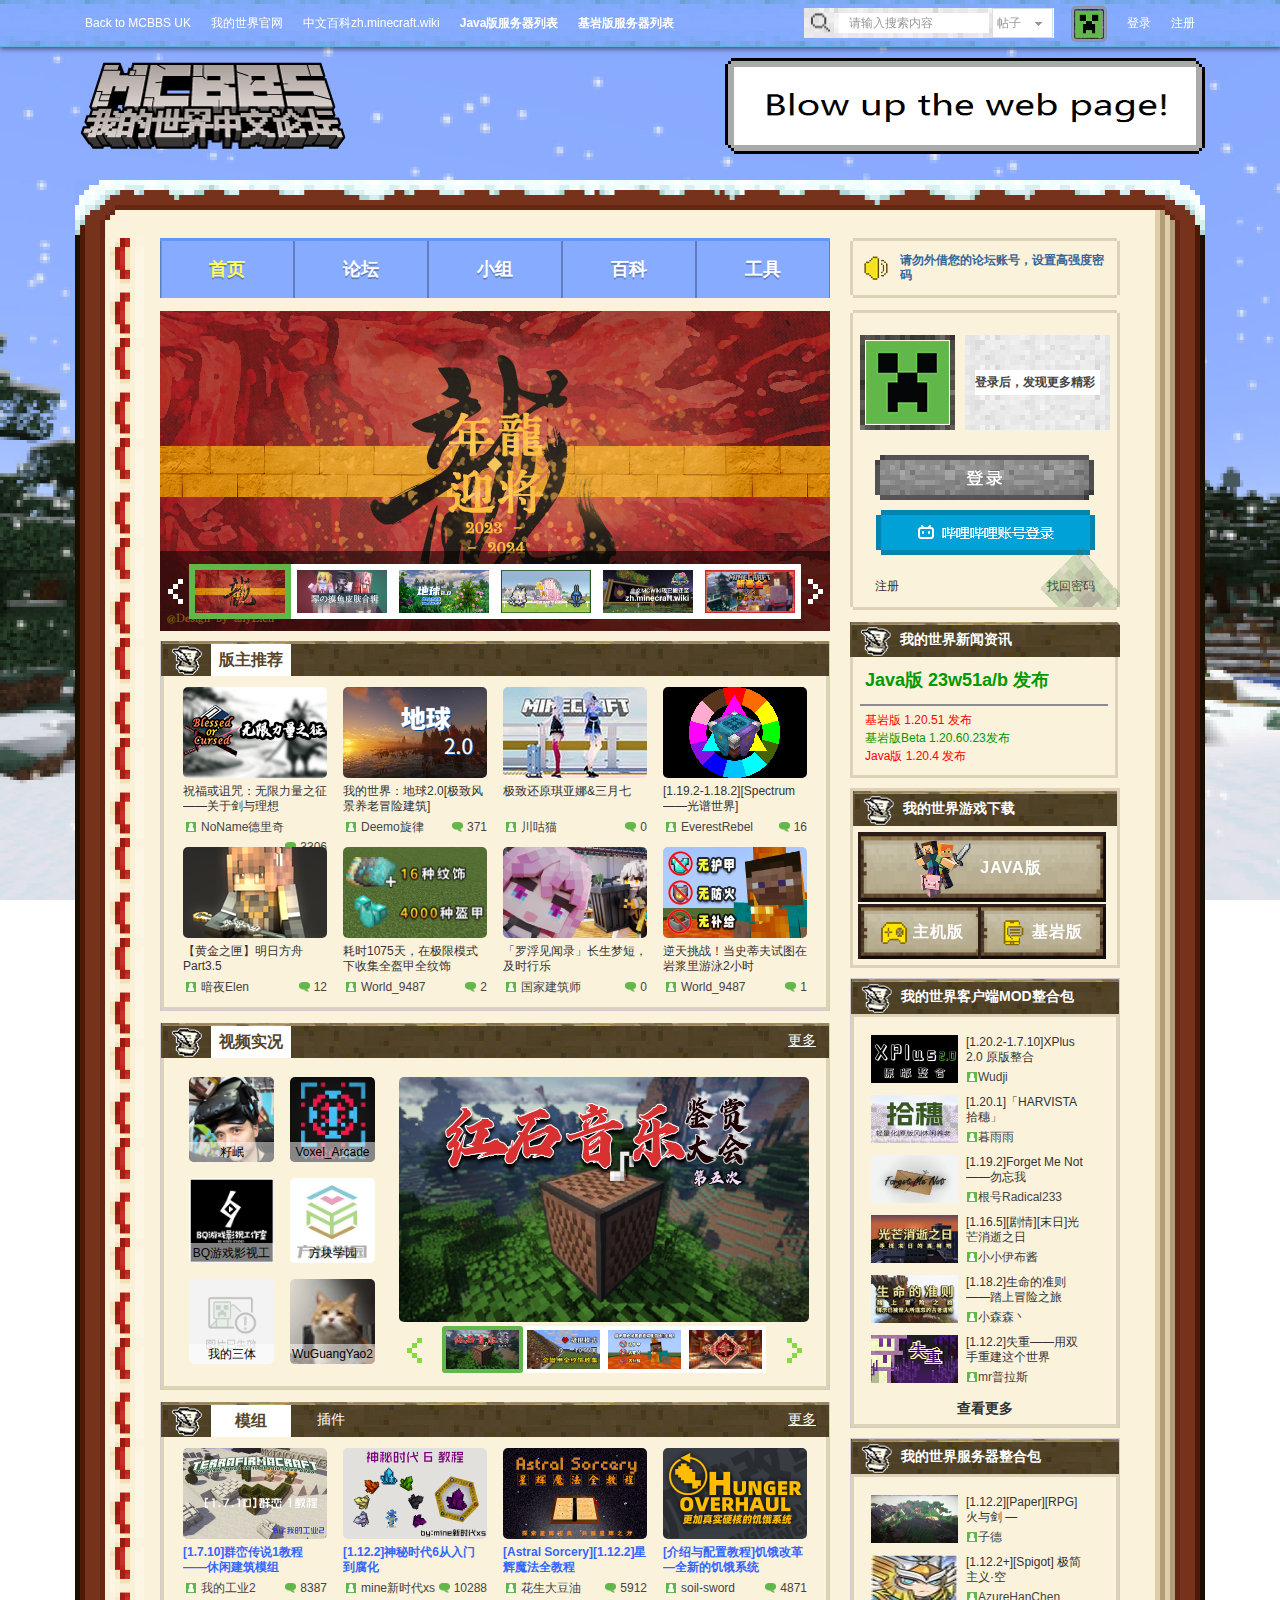
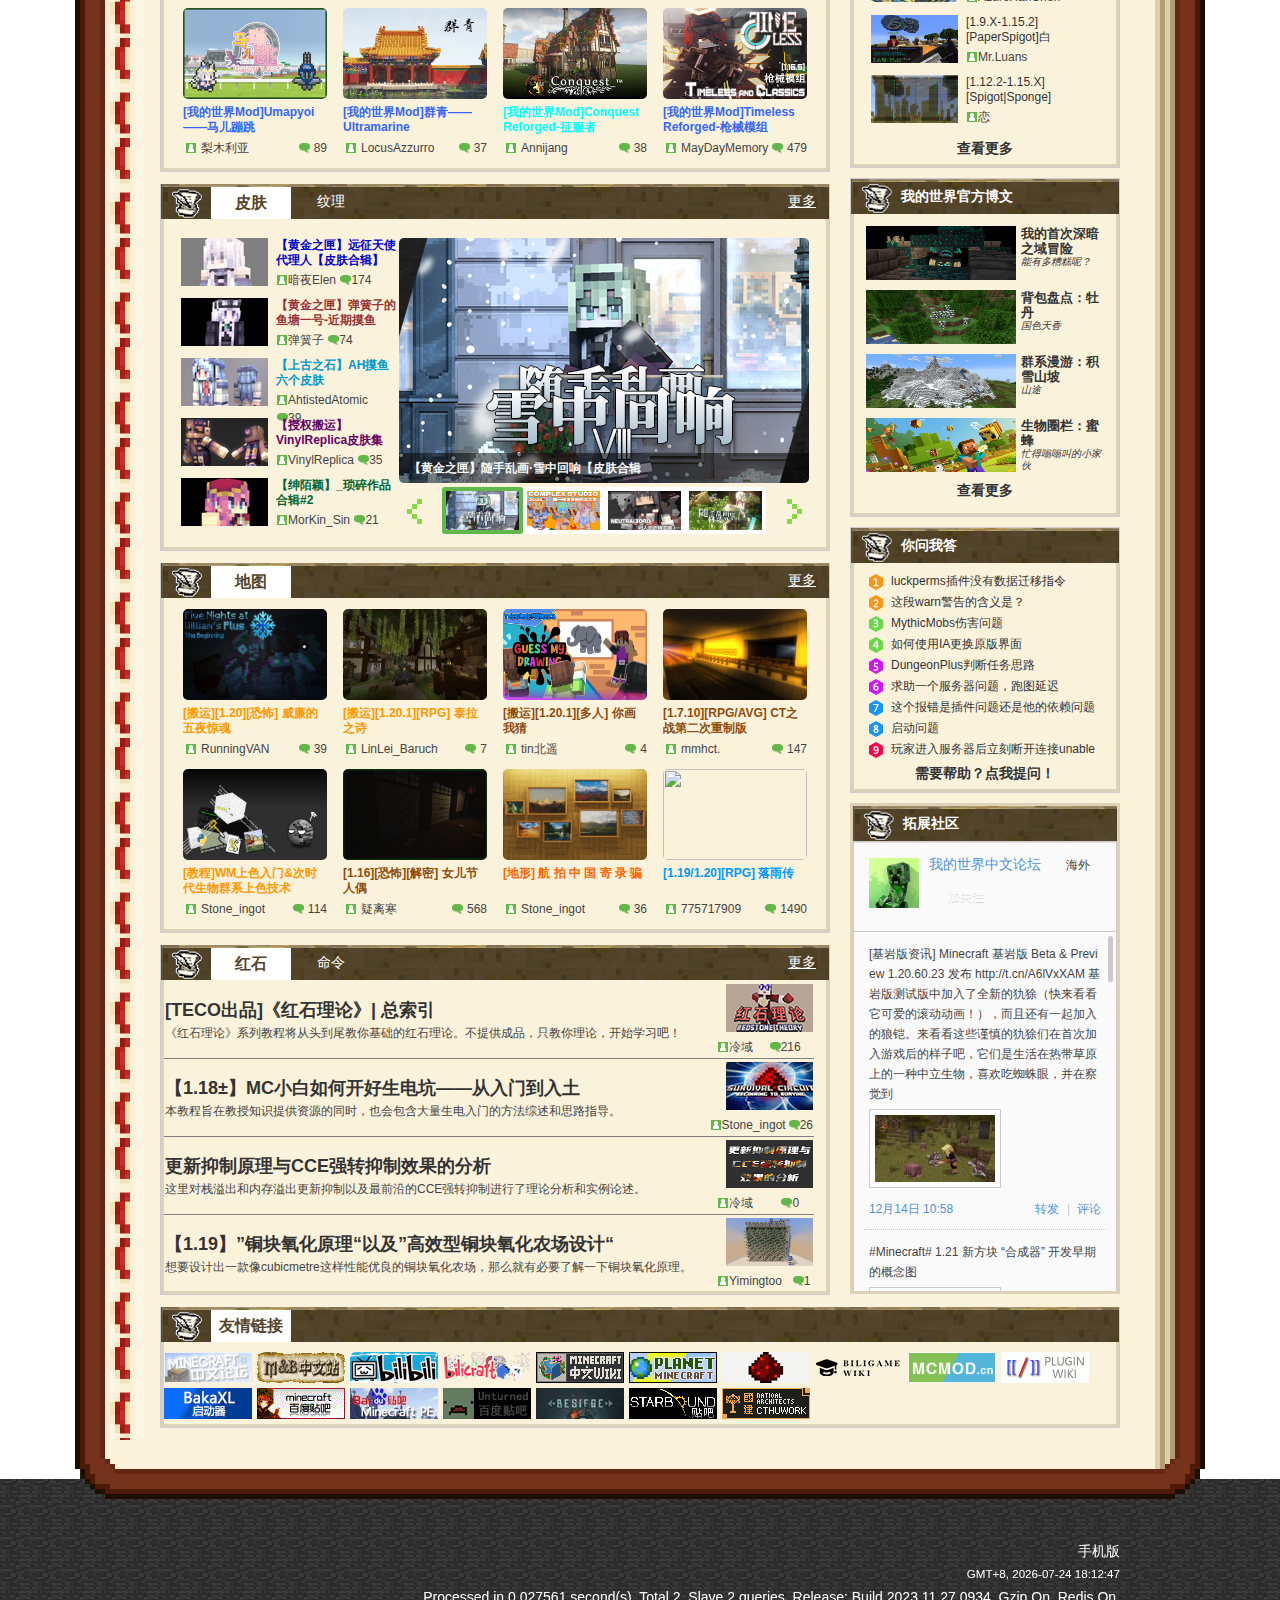
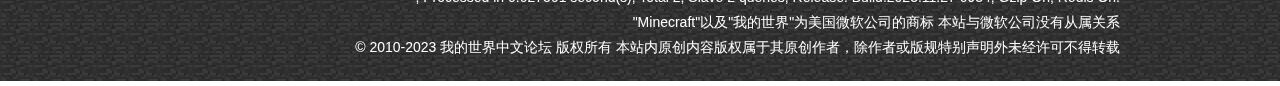
==== commit 8c287d82: "Add files via upload" ====
--- a/boom/index.html
+++ b/boom/index.html
@@ -41,7 +41,7 @@
 <div id="toptb" class="cl">
 <div class="new_wp wp">
 <div class="z light">
-                                        <a href="https://minecraft.net/" title="我的世界（国际版）官方网站" target="_blank">我的世界官网</a>                                        <a href="https://zh.minecraft.wiki/" title="Minecraft Wiki，已迁移到新地址！" target="_blank">中文百科zh.minecraft.wiki</a>                                        <a href="./forum-server-1.html" target="_blank" style="font-weight: bold;">Java版服务器列表</a>                                        <a href="./forum-peserver-1.html" target="_blank" style="font-weight: bold;">基岩版服务器列表</a>                                                                                                                                                                                                                                                                                                                                                                        </div>
+    <a href="javascript:history.back (-1)" title="MCBBS.UK" target="_blank">Back to MCBBS UK</a>    <a href="https://minecraft.net/" title="我的世界（国际版）官方网站" target="_blank">我的世界官网</a>                                        <a href="https://zh.minecraft.wiki/" title="Minecraft Wiki，已迁移到新地址！" target="_blank">中文百科zh.minecraft.wiki</a>                                        <a href="./forum-server-1.html" target="_blank" style="font-weight: bold;">Java版服务器列表</a>                                        <a href="./forum-peserver-1.html" target="_blank" style="font-weight: bold;">基岩版服务器列表</a>                                                                                                                                                                                                                                                                                                                                                                        </div>
 <div class="y">
                     <!--<div class="y_search">
                         <form id="scbar_form" method="post" autocomplete="off" onsubmit="searchFocus($('scbar_txt'))" action="search_searchsubmit-yes.html" target="_blank">
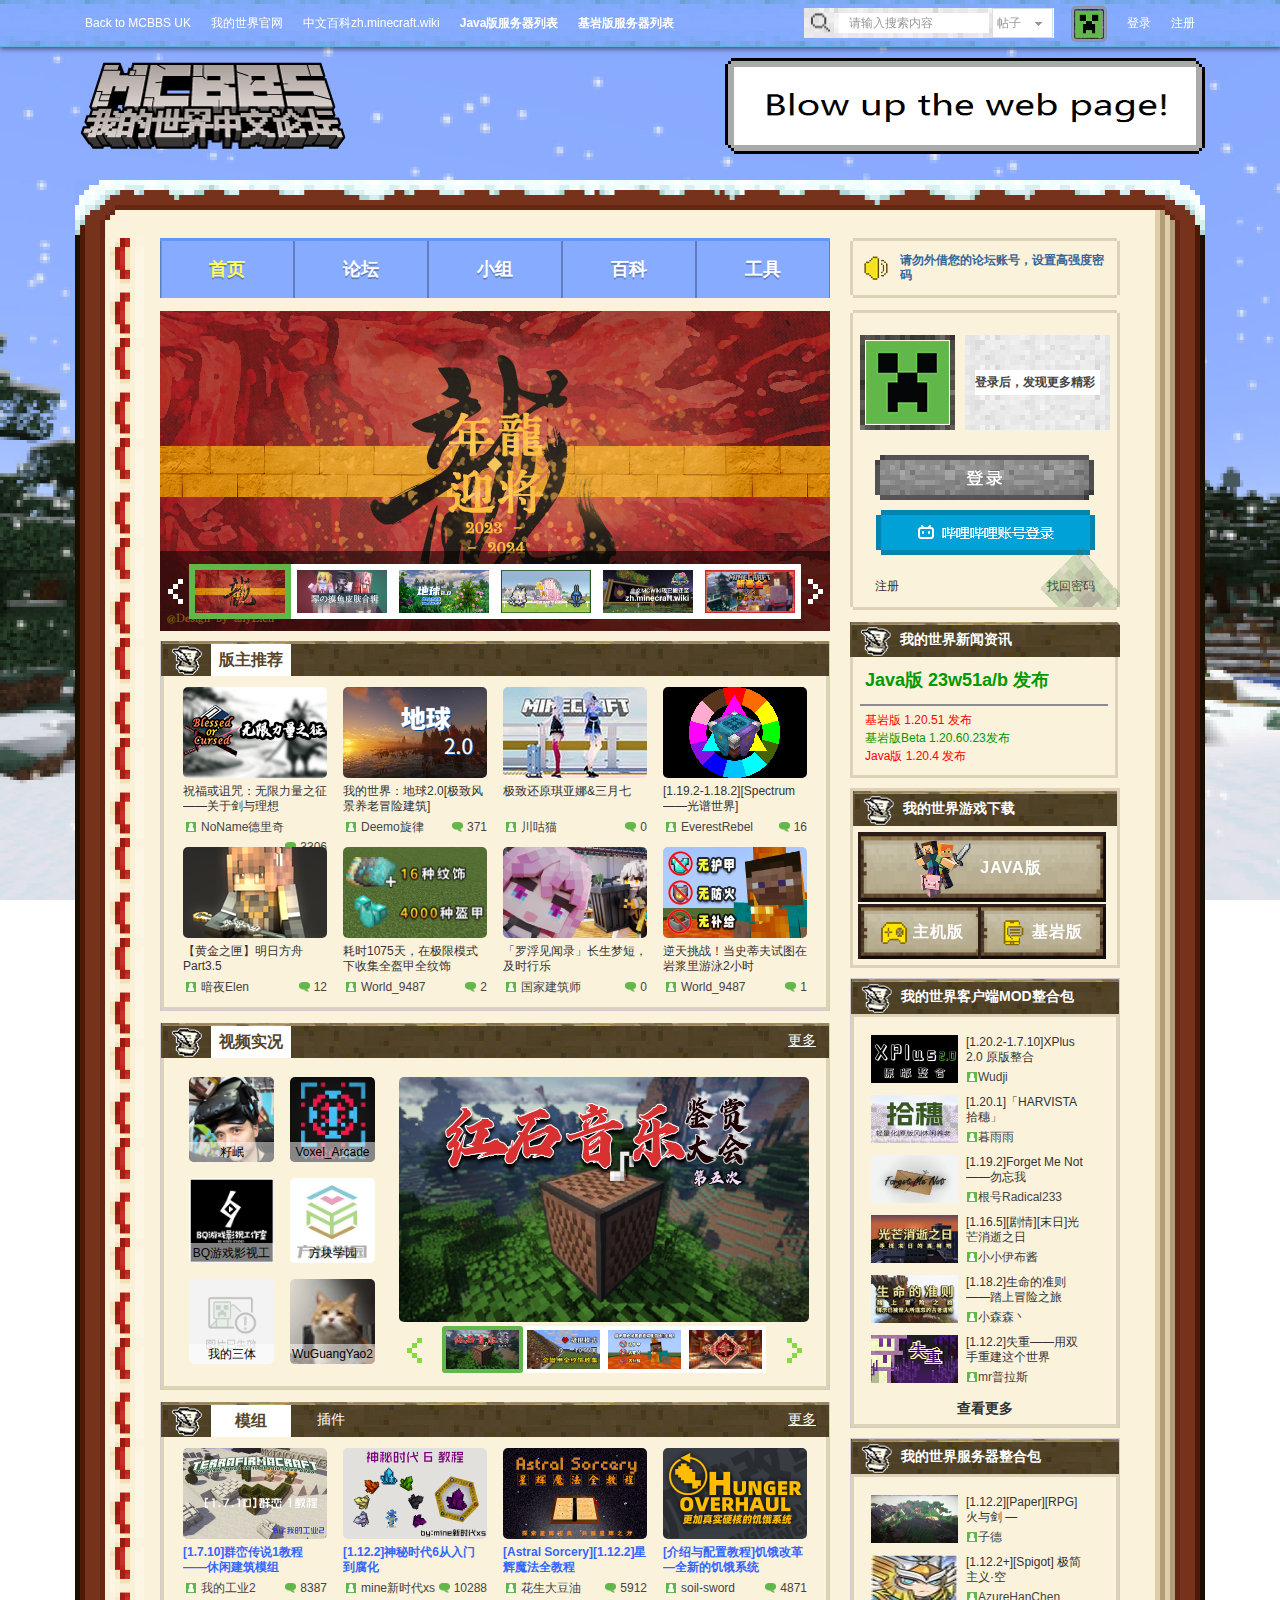
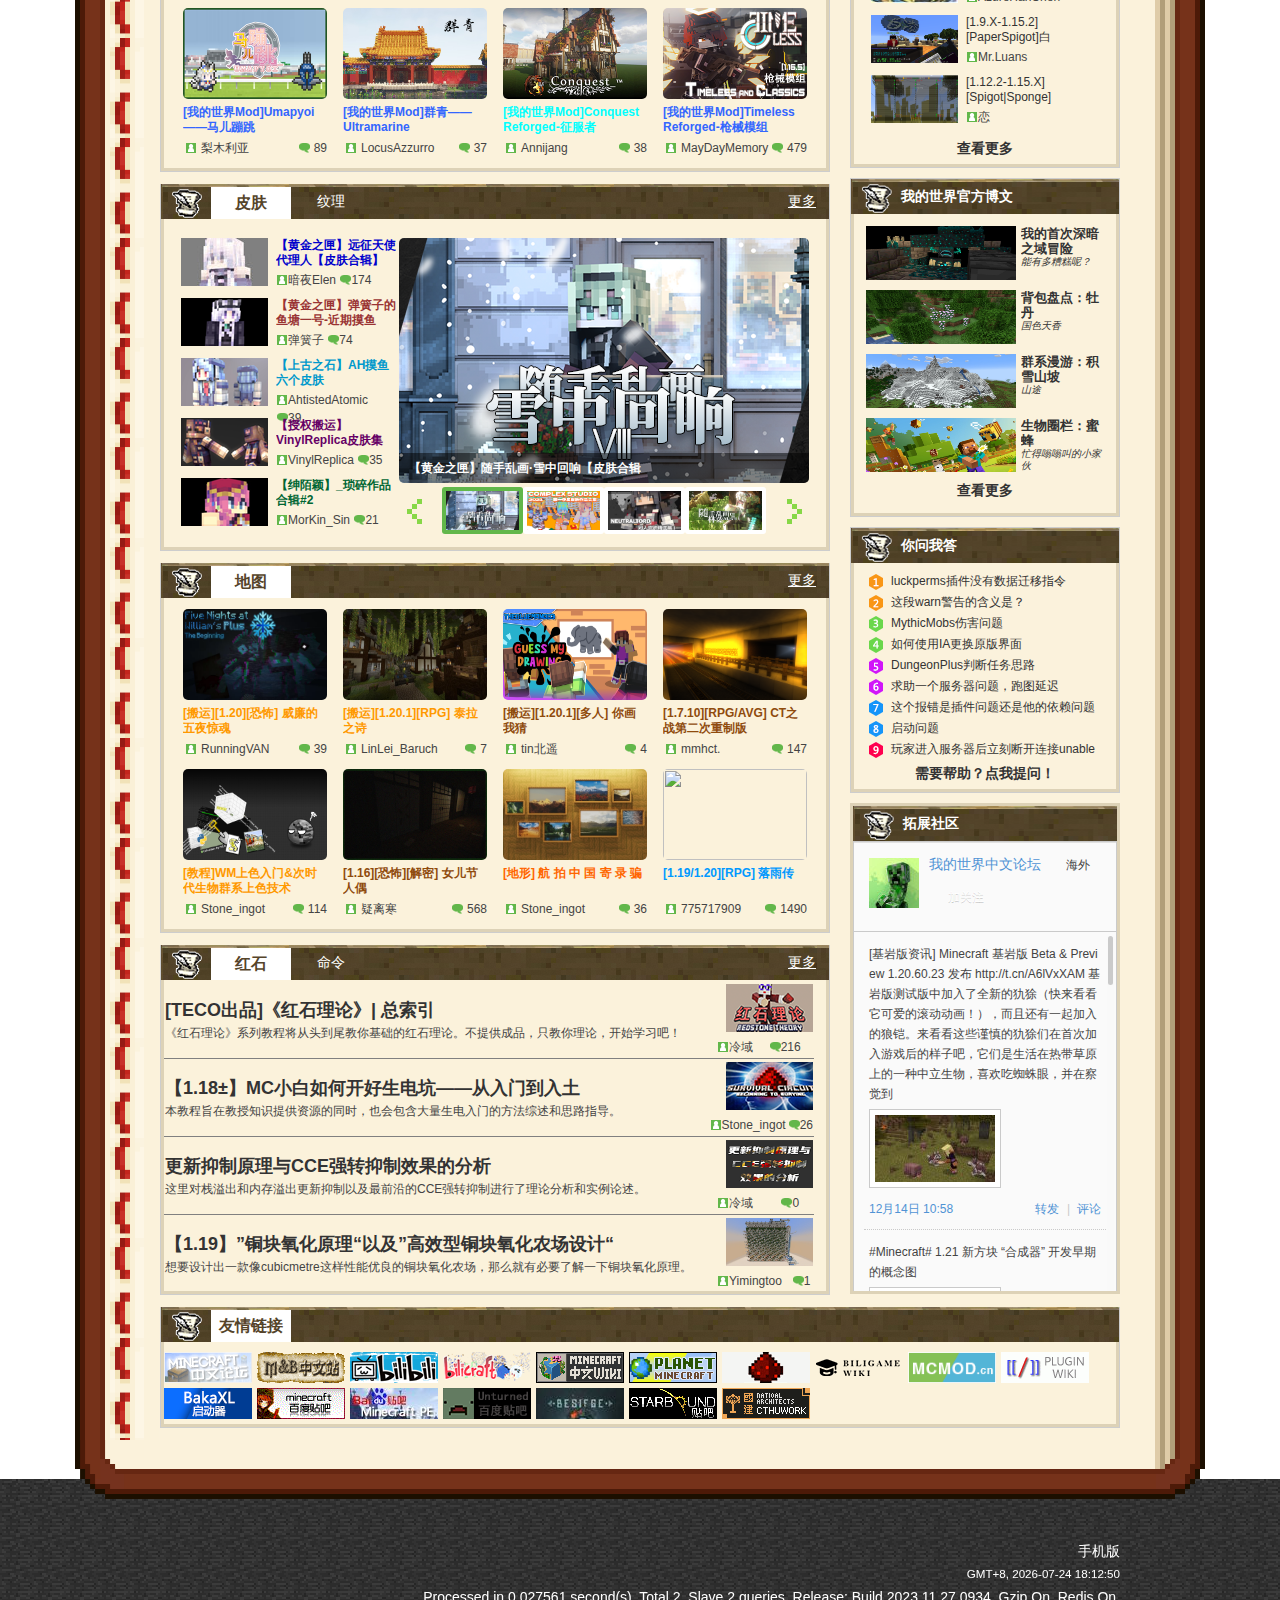
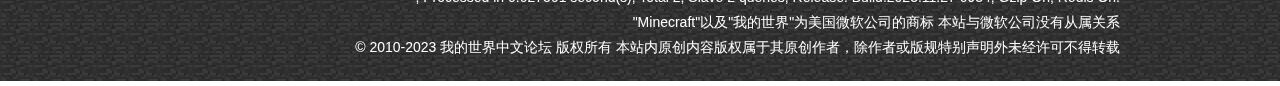
==== commit 71594ee7: "Add files via upload" ====
--- a/boom/index.html
+++ b/boom/index.html
@@ -41,7 +41,7 @@
 <div id="toptb" class="cl">
 <div class="new_wp wp">
 <div class="z light">
-    <a href="javascript:history.back (-1)" title="MCBBS.UK" target="_blank">Back to MCBBS UK</a>    <a href="https://minecraft.net/" title="我的世界（国际版）官方网站" target="_blank">我的世界官网</a>                                        <a href="https://zh.minecraft.wiki/" title="Minecraft Wiki，已迁移到新地址！" target="_blank">中文百科zh.minecraft.wiki</a>                                        <a href="./forum-server-1.html" target="_blank" style="font-weight: bold;">Java版服务器列表</a>                                        <a href="./forum-peserver-1.html" target="_blank" style="font-weight: bold;">基岩版服务器列表</a>                                                                                                                                                                                                                                                                                                                                                                        </div>
+    <a href="http://mcbbs.uk" title="MCBBS.UK" target="_blank">Back to MCBBS UK</a>    <a href="https://minecraft.net/" title="我的世界（国际版）官方网站" target="_blank">我的世界官网</a>                                        <a href="https://zh.minecraft.wiki/" title="Minecraft Wiki，已迁移到新地址！" target="_blank">中文百科zh.minecraft.wiki</a>                                        <a href="./forum-server-1.html" target="_blank" style="font-weight: bold;">Java版服务器列表</a>                                        <a href="./forum-peserver-1.html" target="_blank" style="font-weight: bold;">基岩版服务器列表</a>                                                                                                                                                                                                                                                                                                                                                                        </div>
 <div class="y">
                     <!--<div class="y_search">
                         <form id="scbar_form" method="post" autocomplete="off" onsubmit="searchFocus($('scbar_txt'))" action="search_searchsubmit-yes.html" target="_blank">
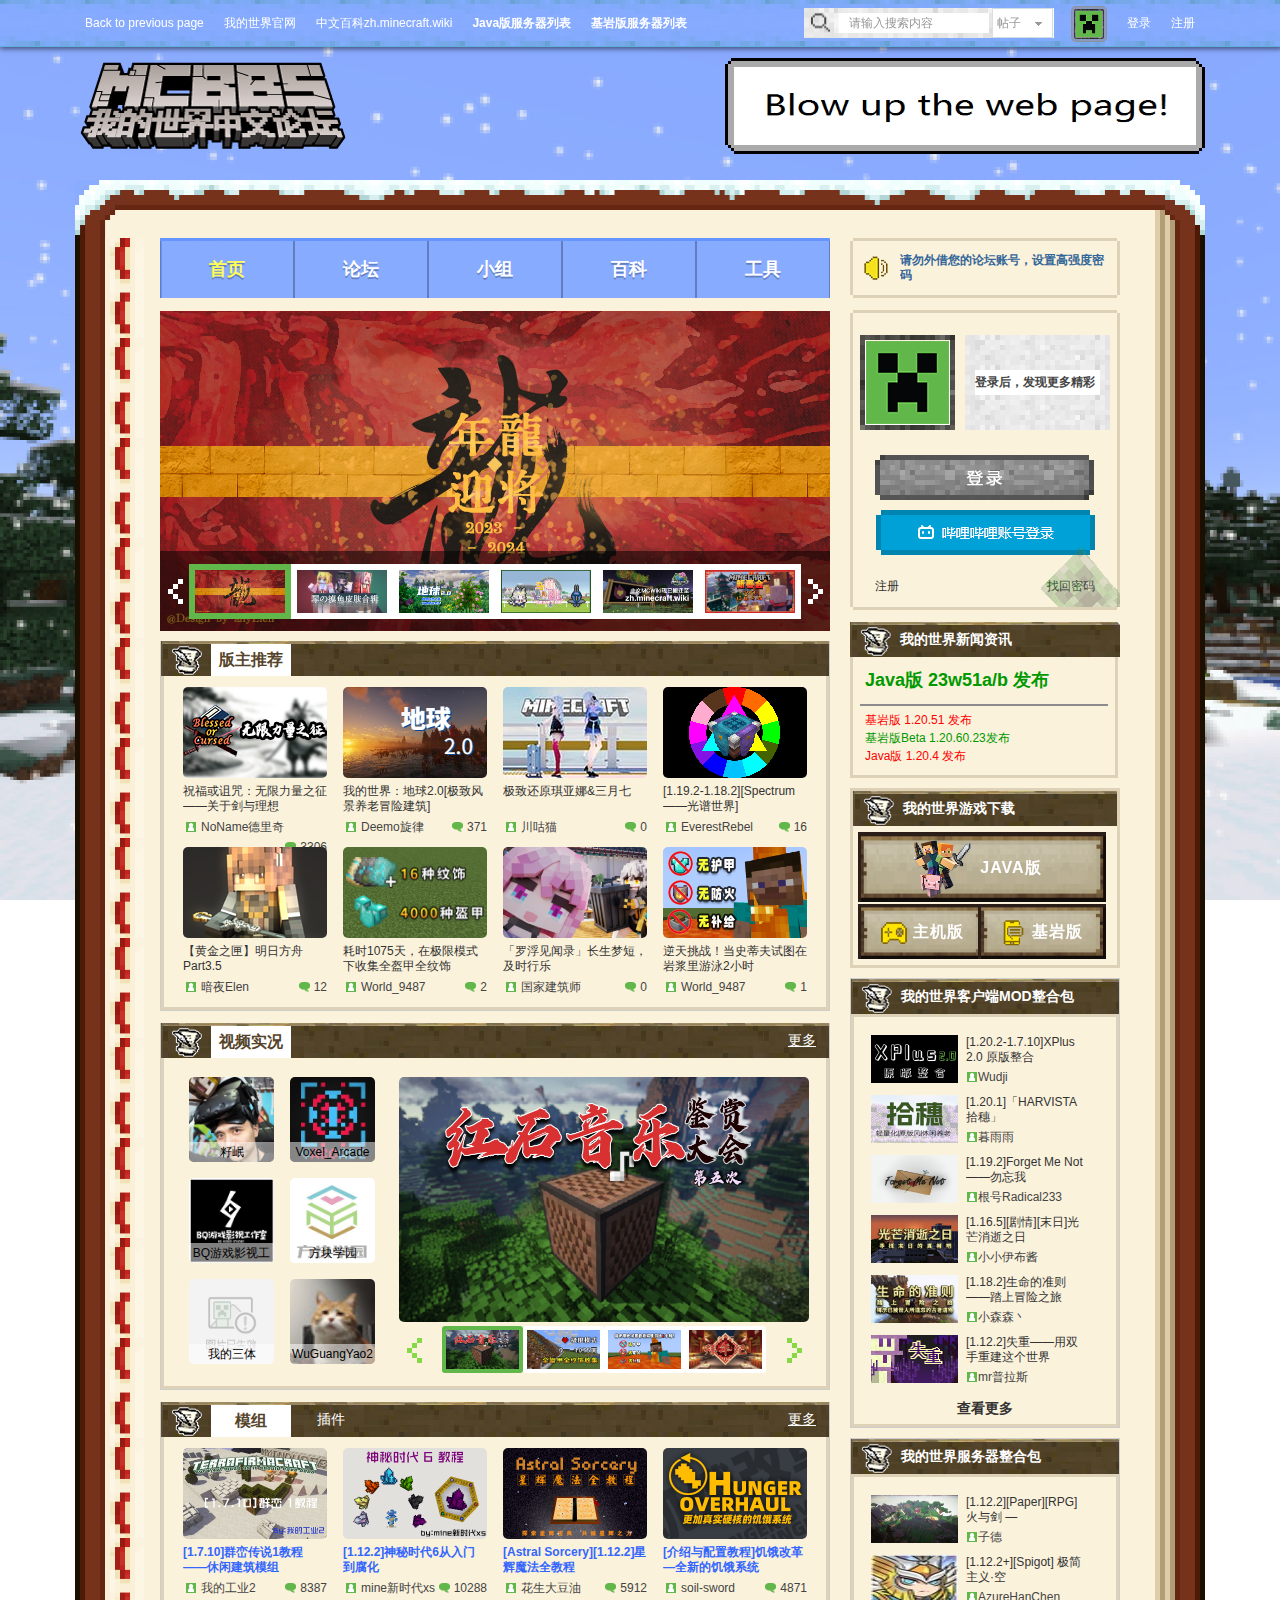
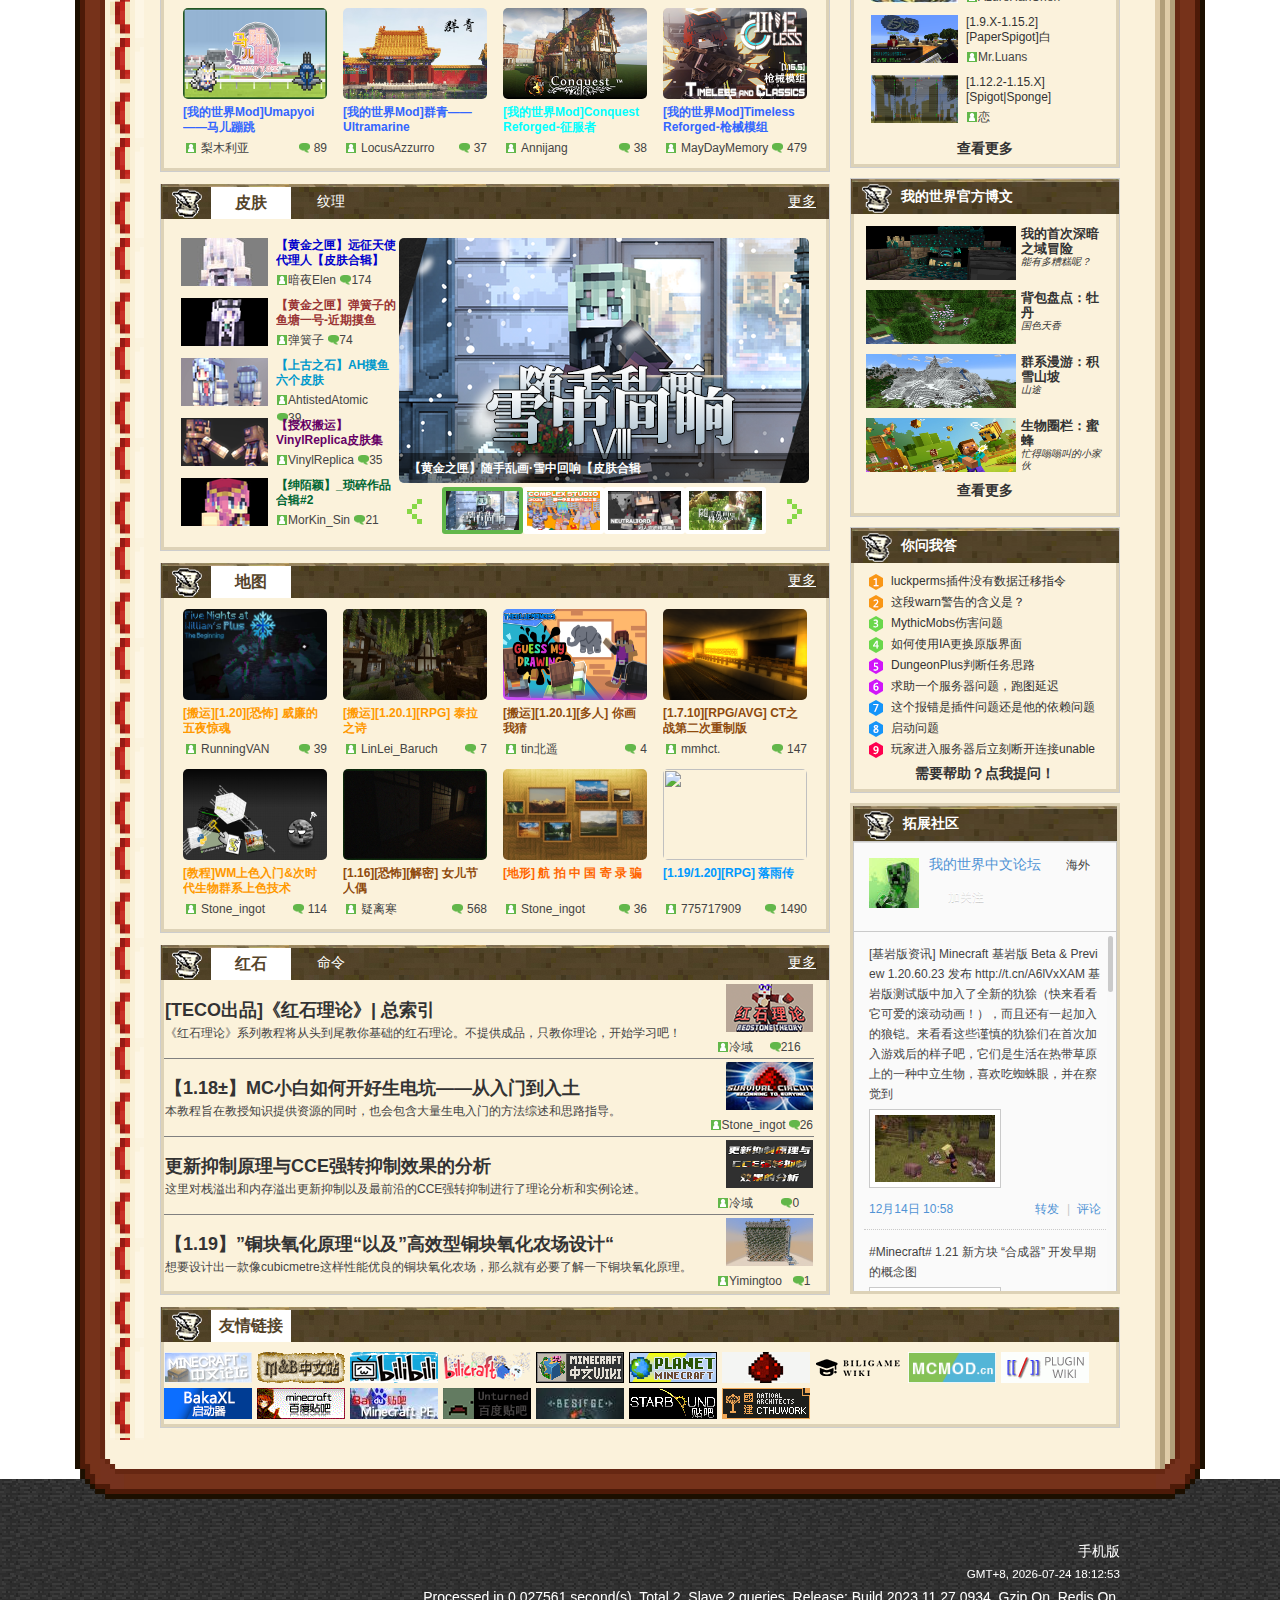
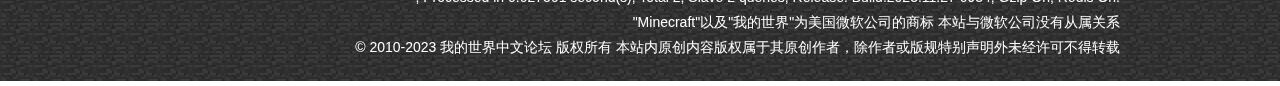
==== commit 0a7b0af2: "Add files via upload" ====
--- a/boom/index.html
+++ b/boom/index.html
@@ -41,7 +41,7 @@
 <div id="toptb" class="cl">
 <div class="new_wp wp">
 <div class="z light">
-    <a href="http://mcbbs.uk" title="MCBBS.UK" target="_blank">Back to MCBBS UK</a>    <a href="https://minecraft.net/" title="我的世界（国际版）官方网站" target="_blank">我的世界官网</a>                                        <a href="https://zh.minecraft.wiki/" title="Minecraft Wiki，已迁移到新地址！" target="_blank">中文百科zh.minecraft.wiki</a>                                        <a href="./forum-server-1.html" target="_blank" style="font-weight: bold;">Java版服务器列表</a>                                        <a href="./forum-peserver-1.html" target="_blank" style="font-weight: bold;">基岩版服务器列表</a>                                                                                                                                                                                                                                                                                                                                                                        </div>
+    <a href="javascript:history.back (-1)" title="MCBBS.UK" target="_blank">Back to previous page</a>    <a href="https://minecraft.net/" title="我的世界（国际版）官方网站" target="_blank">我的世界官网</a>                                        <a href="https://zh.minecraft.wiki/" title="Minecraft Wiki，已迁移到新地址！" target="_blank">中文百科zh.minecraft.wiki</a>                                        <a href="./forum-server-1.html" target="_blank" style="font-weight: bold;">Java版服务器列表</a>                                        <a href="./forum-peserver-1.html" target="_blank" style="font-weight: bold;">基岩版服务器列表</a>                                                                                                                                                                                                                                                                                                                                                                        </div>
 <div class="y">
                     <!--<div class="y_search">
                         <form id="scbar_form" method="post" autocomplete="off" onsubmit="searchFocus($('scbar_txt'))" action="search_searchsubmit-yes.html" target="_blank">
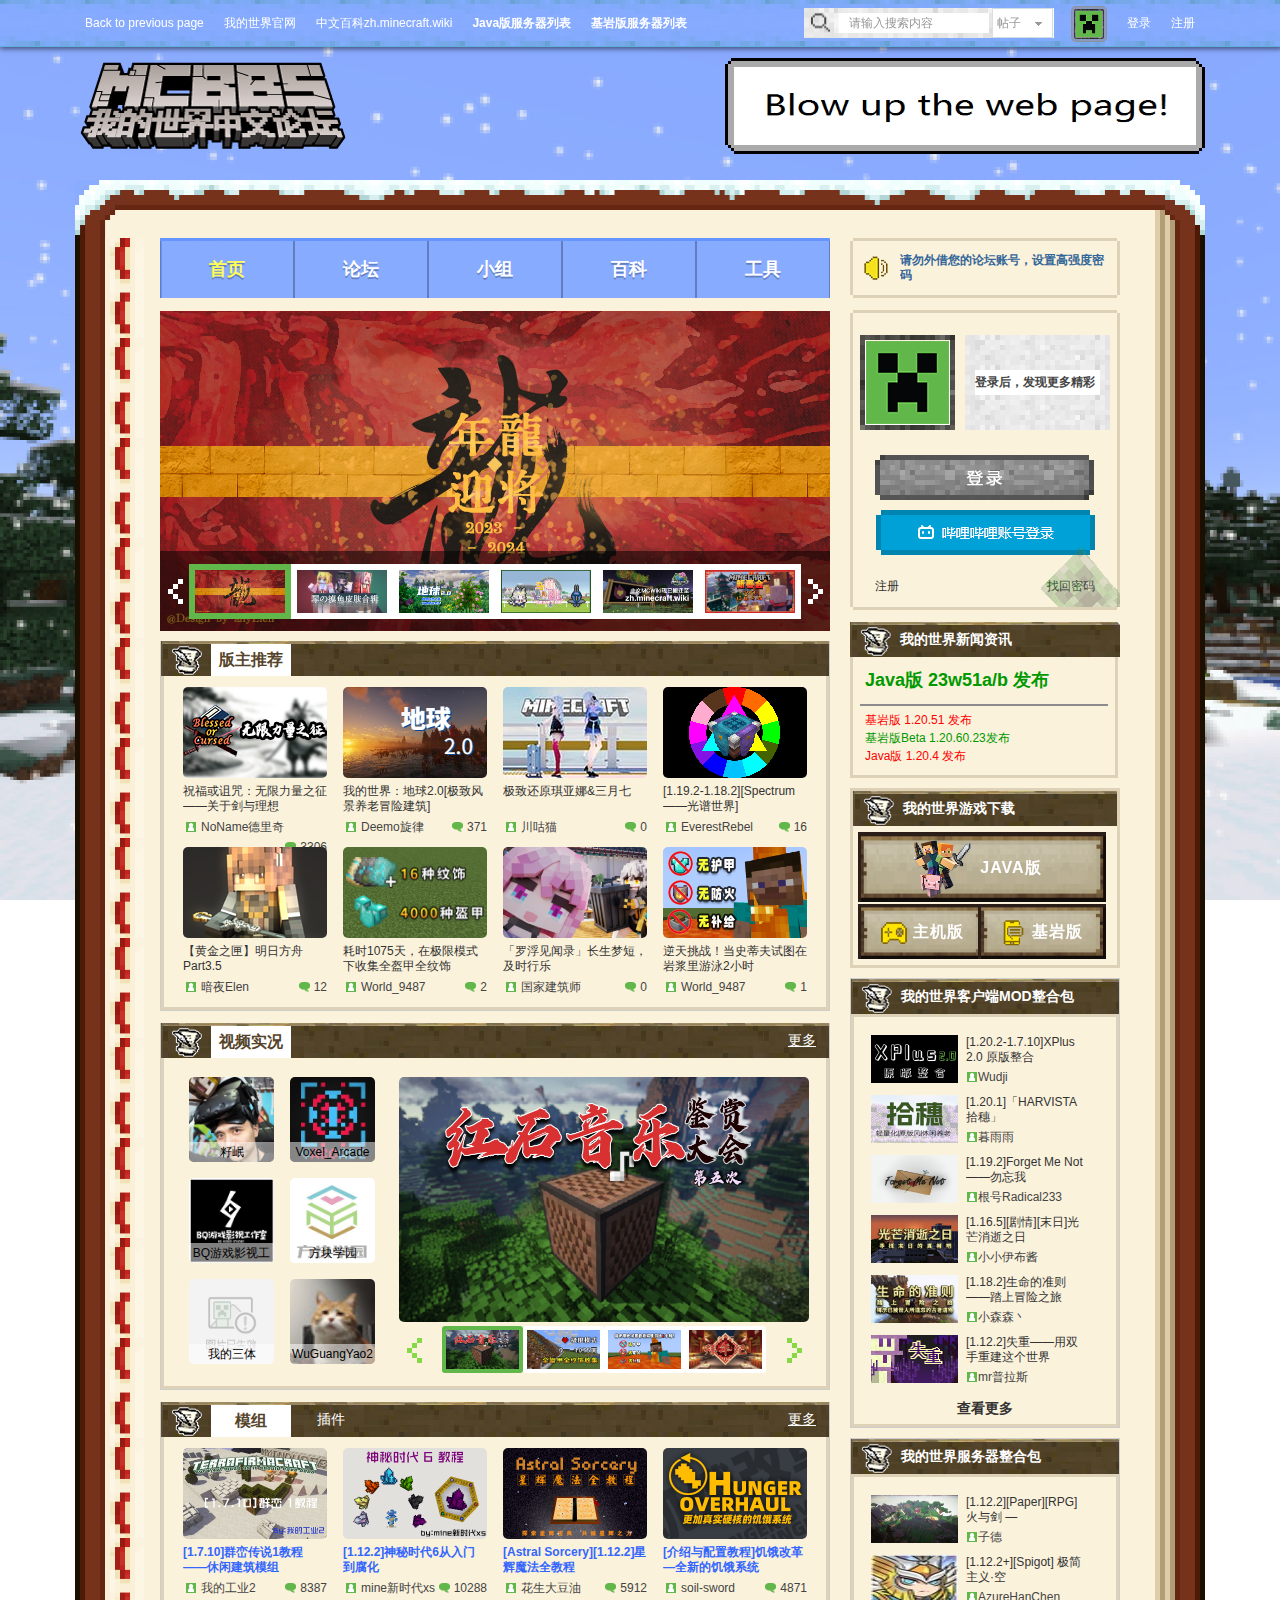
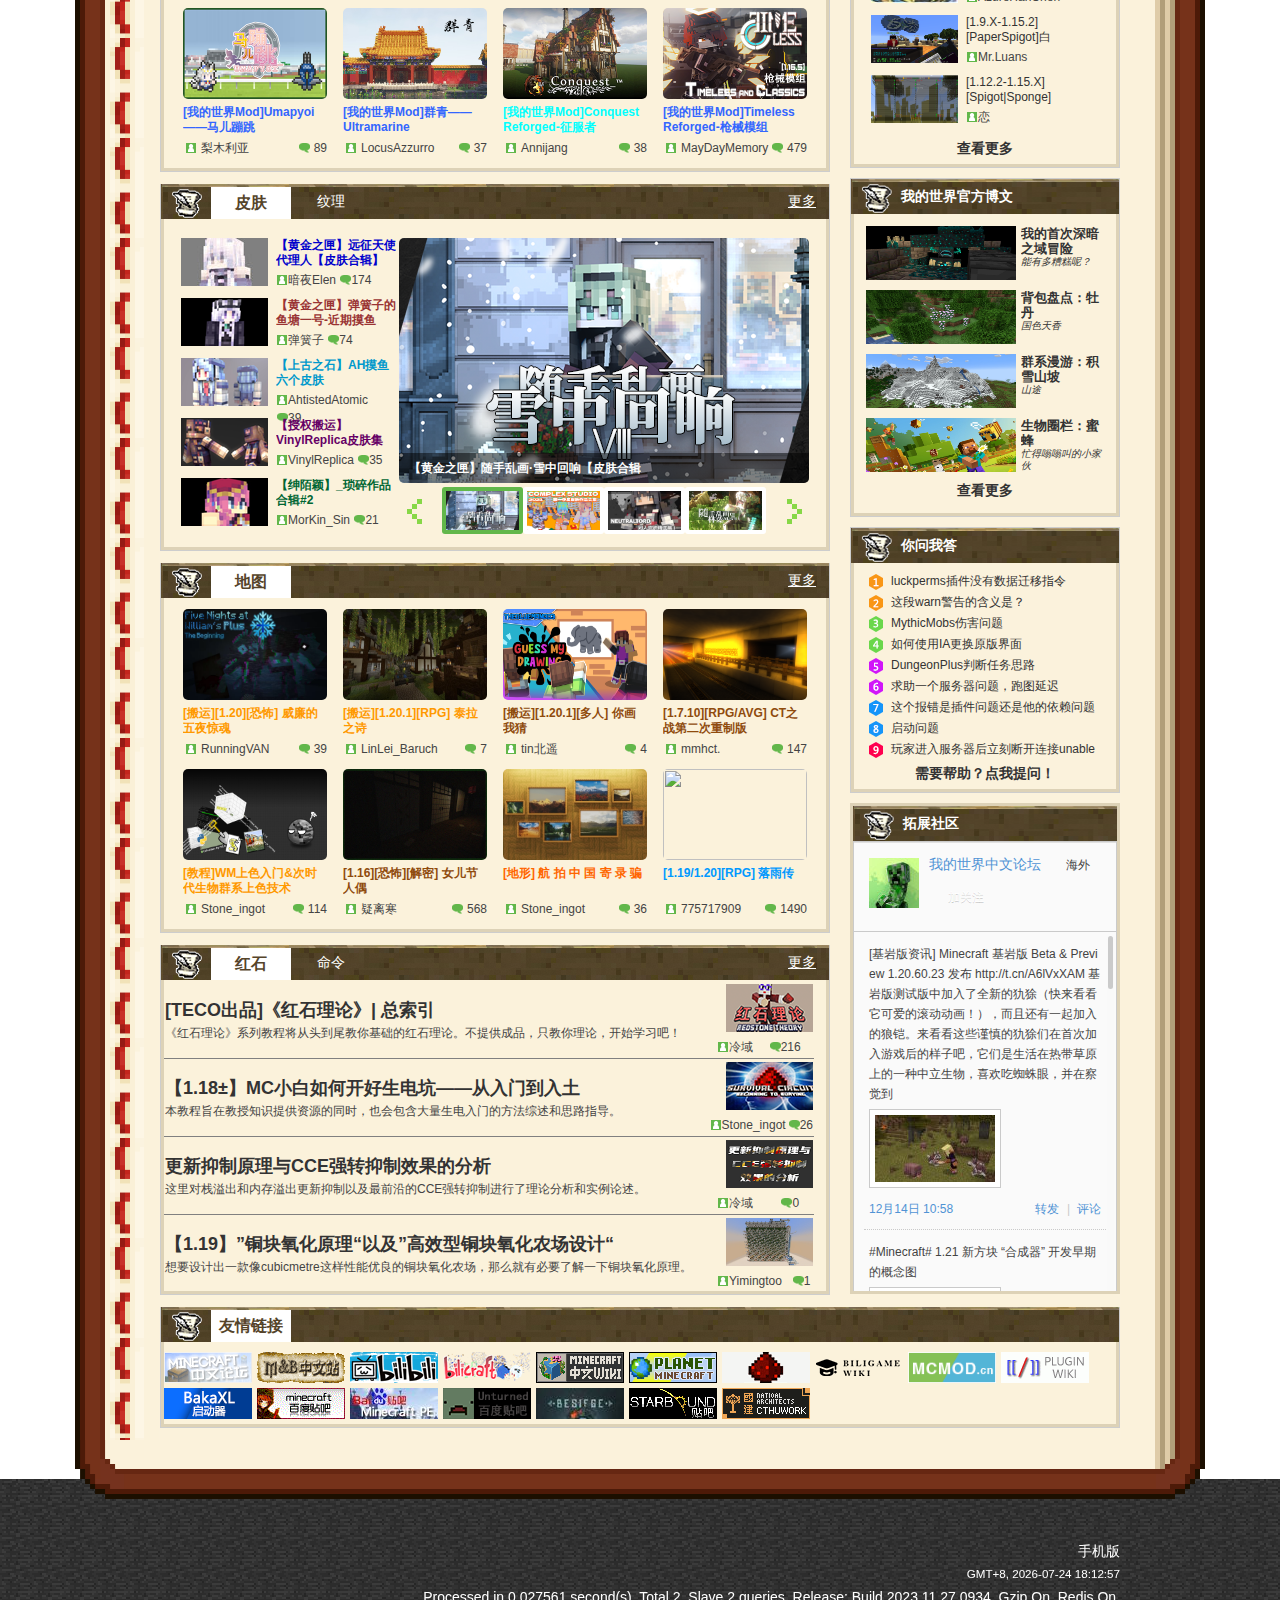
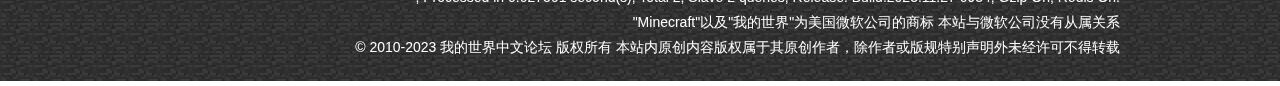
==== commit 95c6e7f2: "Add files via upload" ====
--- a/boom/index.html
+++ b/boom/index.html
@@ -4,7 +4,7 @@
 	<meta http-equiv="Content-Type" content="text/html; charset=UTF-8"/>
 <meta http-equiv="X-UA-Compatible" content="IE=edge">
 <meta name="force-rendering" content="webkit">
-<title>Minecraft(我的世界)中文论坛——Minecraft中文站,我的世界中文论坛,我的世界论坛 - </title>
+<title>Blow up Minecraft(我的世界)中文论坛——炸了 MCBBS - </title>
 	<link rel="canonical" href="https://www.mcbbs.net" />
 <meta name="force-rendering" content="webkit">
 <meta http-equiv="Content-Security-Policy" content="">
@@ -24,8 +24,8 @@
 <base href="">
 <link rel="manifest" href="./manifest.json"/><link rel="stylesheet" type="text/css" href="static-sub/data/cache/style_30_common-OcA.css"/><link rel="stylesheet" type="text/css" href="static-sub/data/cache/style_30_portal_index-OcA.css"/><link rel="stylesheet" id="css_extstyle" type="text/css" href="template/mcbbs/style/winter/style.css"/><script type="text/javascript">var STYLEID = '30', STATICURL = 'https://static.mcbbs.net/static/', IMGDIR = 'https://static.mcbbs.net/template/mcbbs/image', VERHASH = 'OcA', charset = 'UTF-8', discuz_uid = '0', cookiepre = 'ZxYQ_8cea_', cookiedomain = '.mcbbs.net', cookiepath = '/', showusercard = '1', attackevasive = '0', disallowfloat = 'newthread|tradeorder|nav|usergroups', creditnotice = '1|人气|点,2|金粒|粒,3|金锭[已弃用]|块,4|宝石|颗,5|下界之星|枚,6|贡献|份,7|爱心|心,8|钻石|颗', defaultstyle = './template/mcbbs/style/winter', REPORTURL = 'aHR0cHM6Ly93d3cubWNiYnMubmV0Lw==', SITEURL = 'https://www.mcbbs.net/', JSPATH = 'https://static.mcbbs.net/static/js/', CSSPATH = 'https://static.mcbbs.net/data/cache/style_', DYNAMICURL = '';</script>
 <script src="static-sub/static/js/common-OcA.js" type="text/javascript"></script>
-<meta name="application-name" content="Minecraft(我的世界)中文论坛"/>
-<meta name="msapplication-tooltip" content="Minecraft(我的世界)中文论坛"/>
+<meta name="application-name" content="Blow up Minecraft(我的世界)中文论坛"/>
+<meta name="msapplication-tooltip" content="Blow up Minecraft(我的世界)中文论坛"/>
 <meta name="msapplication-task" content="name=首页;action-uri=https://www.mcbbs.net/portal.php;icon-uri=https://www.mcbbs.net/https://static.mcbbs.net/template/mcbbs/image/portal.ico"/><meta name="msapplication-task" content="name=论坛;action-uri=https://www.mcbbs.net/forum.php;icon-uri=https://www.mcbbs.net/https://static.mcbbs.net/template/mcbbs/image/bbs.ico"/>
 <meta name="msapplication-task" content="name=小组;action-uri=https://www.mcbbs.net/group.php;icon-uri=https://www.mcbbs.net/https://static.mcbbs.net/template/mcbbs/image/group.ico"/><script src="static-sub/static/js/forum-OcA.js" type="text/javascript"></script>
 <script src="static-sub/static/js/portal-OcA.js" type="text/javascript"></script>
@@ -41,7 +41,7 @@
 <div id="toptb" class="cl">
 <div class="new_wp wp">
 <div class="z light">
-    <a href="javascript:history.back (-1)" title="MCBBS.UK" target="_blank">Back to previous page</a>    <a href="https://minecraft.net/" title="我的世界（国际版）官方网站" target="_blank">我的世界官网</a>                                        <a href="https://zh.minecraft.wiki/" title="Minecraft Wiki，已迁移到新地址！" target="_blank">中文百科zh.minecraft.wiki</a>                                        <a href="./forum-server-1.html" target="_blank" style="font-weight: bold;">Java版服务器列表</a>                                        <a href="./forum-peserver-1.html" target="_blank" style="font-weight: bold;">基岩版服务器列表</a>                                                                                                                                                                                                                                                                                                                                                                        </div>
+    <a href="javascript:history.back (-1)" title="MCBBS.UK">Back to previous page</a>    <a href="https://minecraft.net/" title="我的世界（国际版）官方网站" target="_blank">我的世界官网</a>                                        <a href="https://zh.minecraft.wiki/" title="Minecraft Wiki，已迁移到新地址！" target="_blank">中文百科zh.minecraft.wiki</a>                                        <a href="./forum-server-1.html" target="_blank" style="font-weight: bold;">Java版服务器列表</a>                                        <a href="./forum-peserver-1.html" target="_blank" style="font-weight: bold;">基岩版服务器列表</a>                                                                                                                                                                                                                                                                                                                                                                        </div>
 <div class="y">
                     <!--<div class="y_search">
                         <form id="scbar_form" method="post" autocomplete="off" onsubmit="searchFocus($('scbar_txt'))" action="search_searchsubmit-yes.html" target="_blank">
